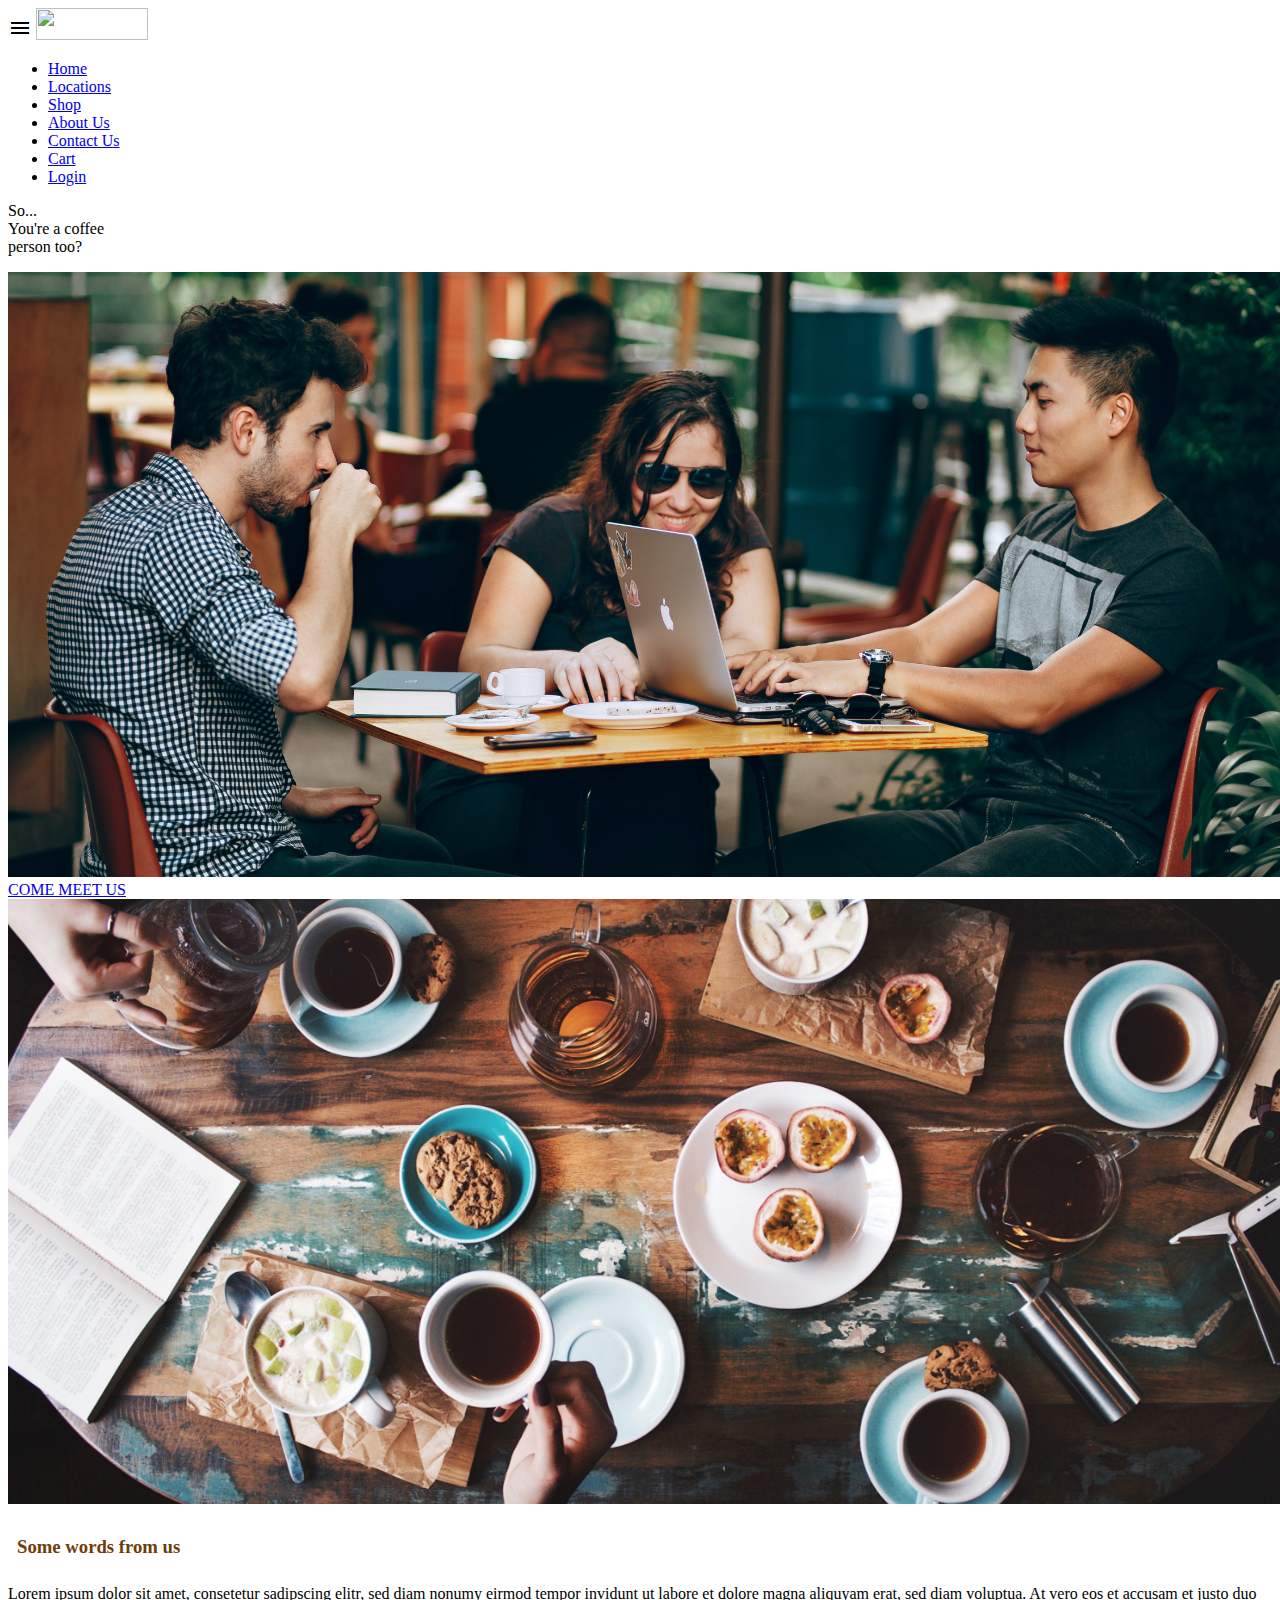
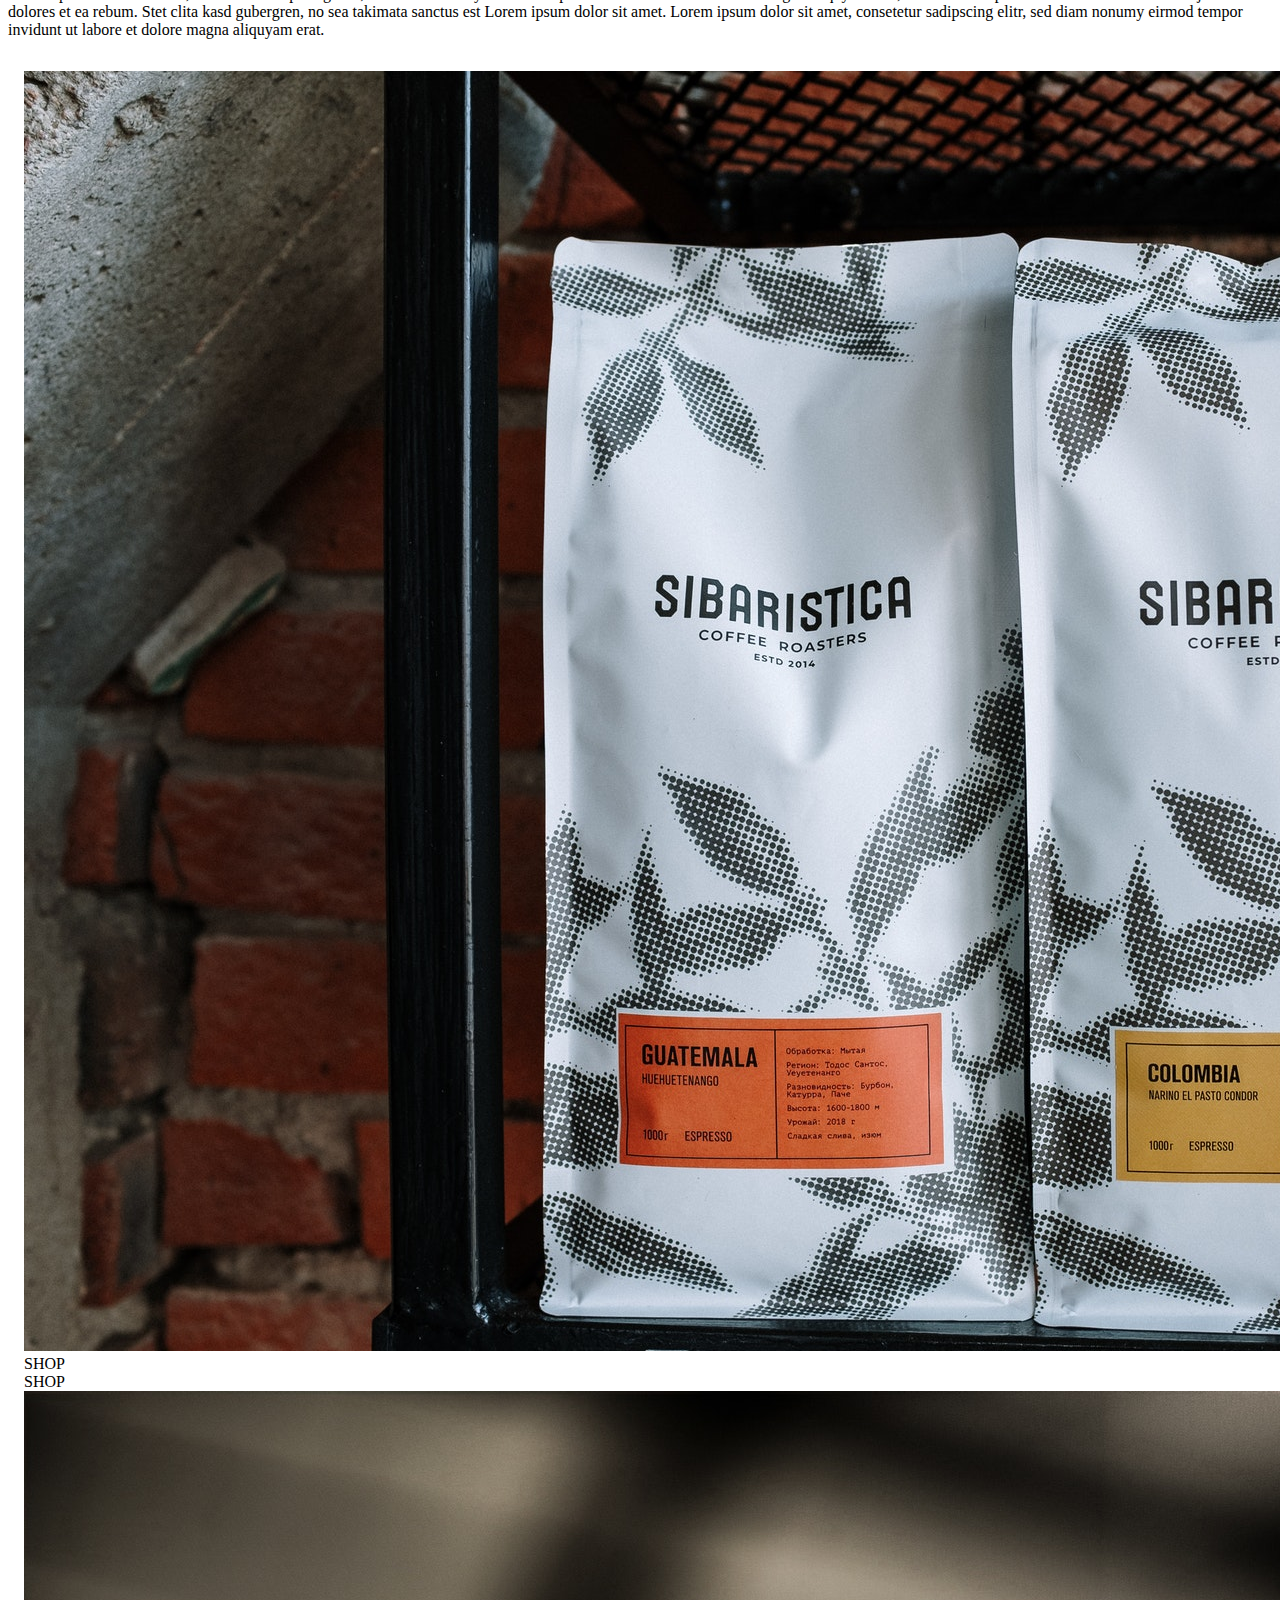
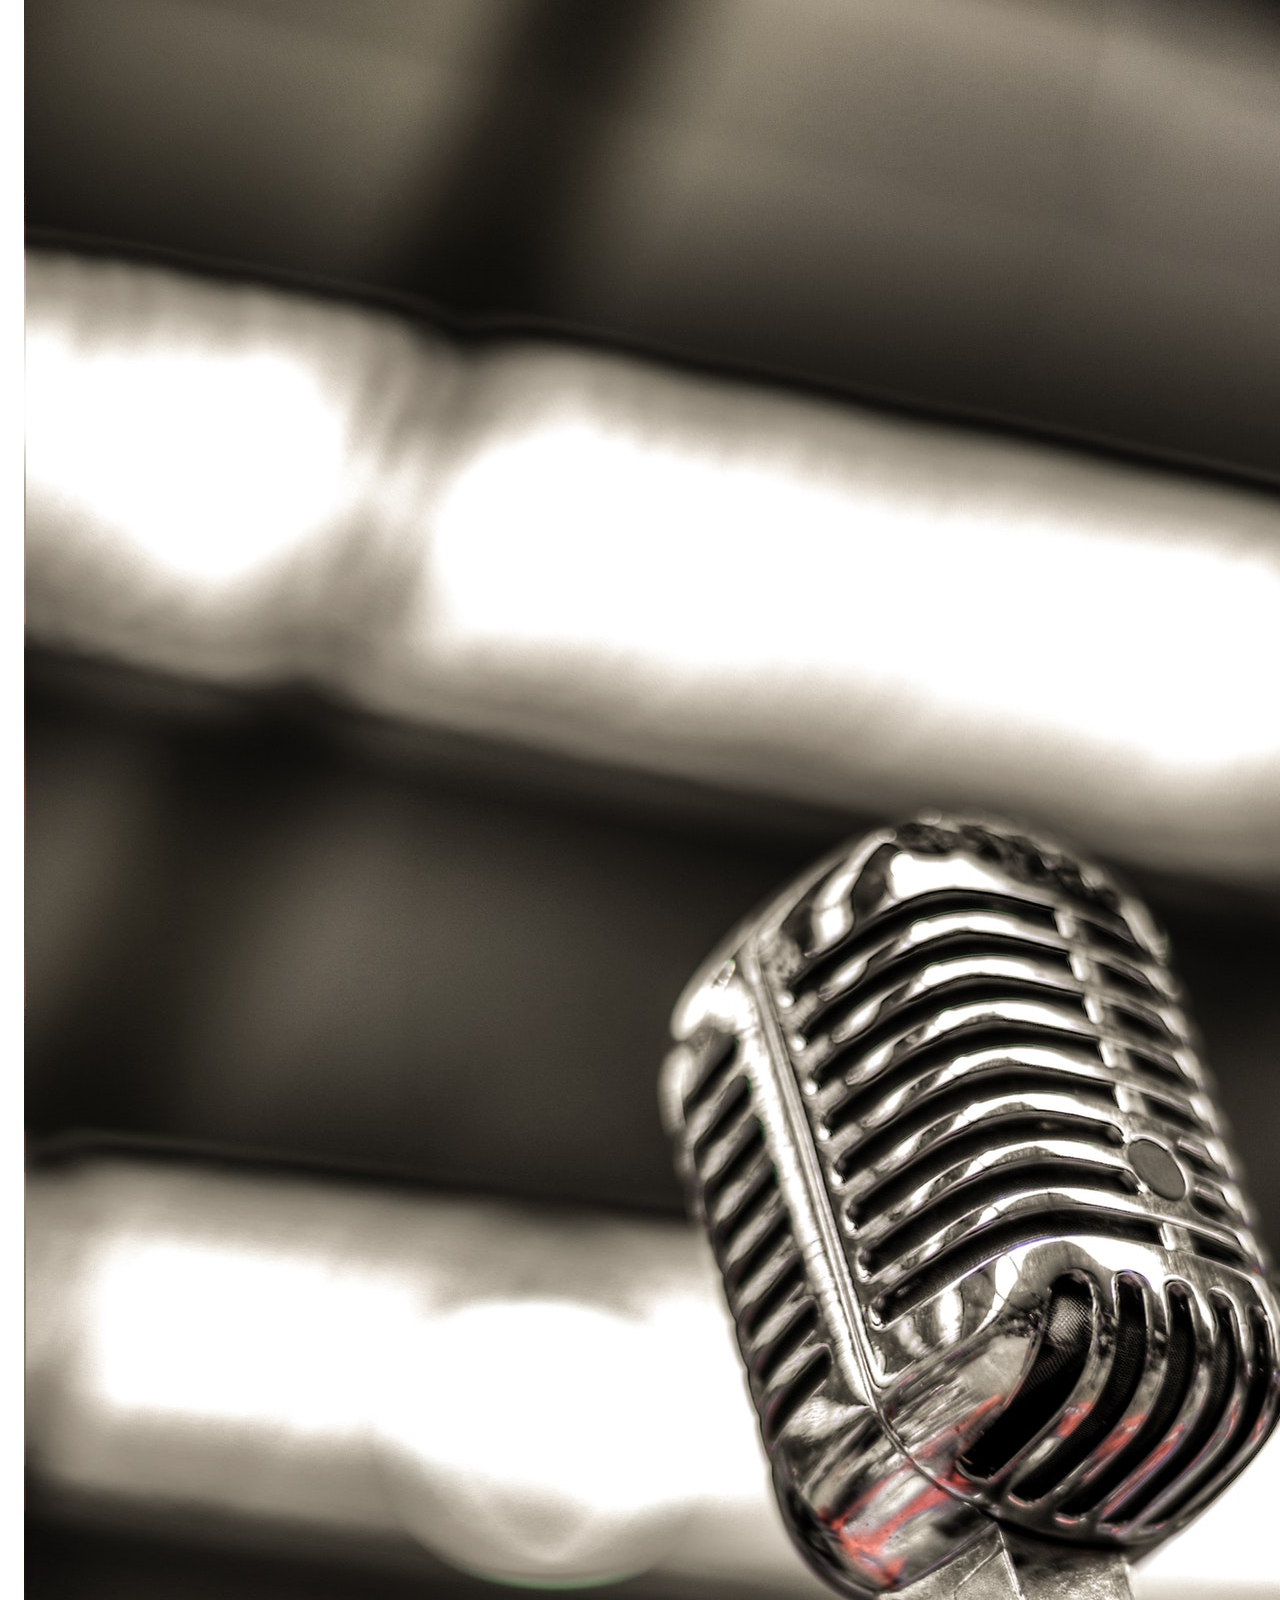
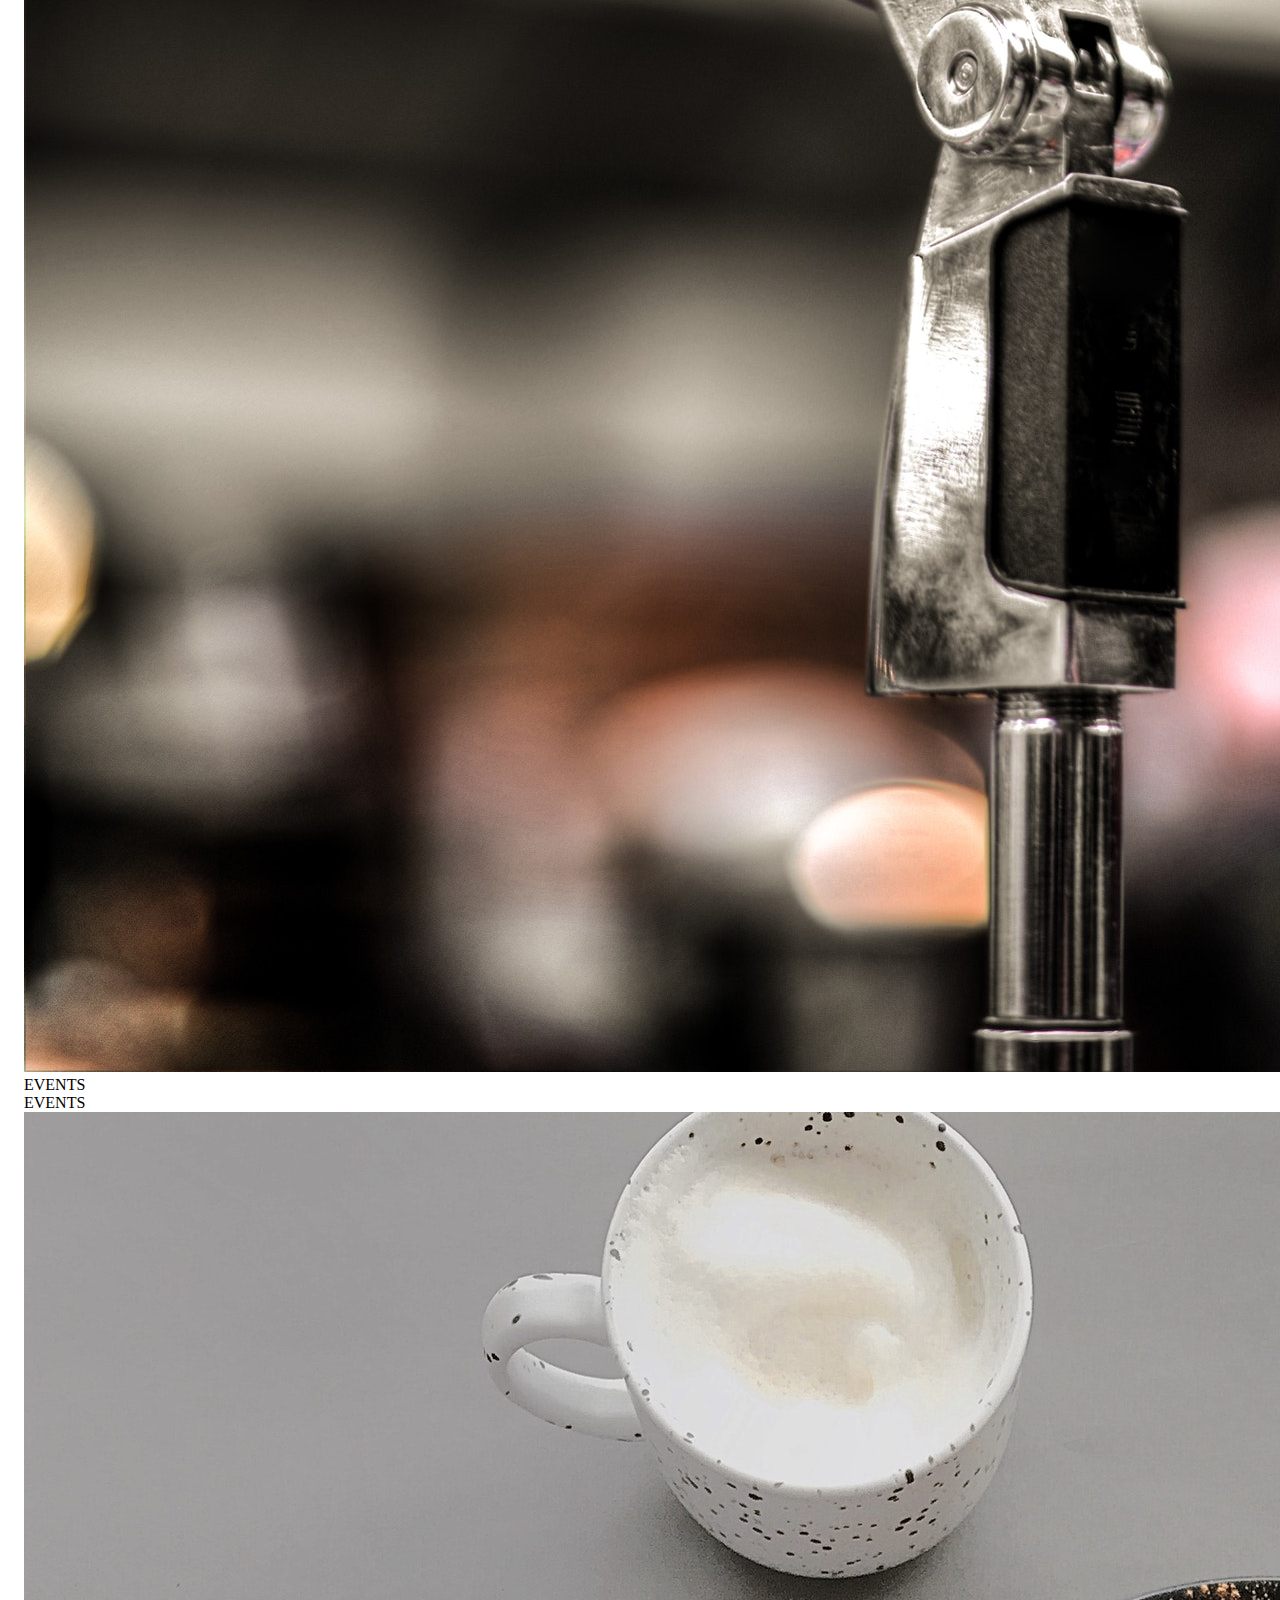
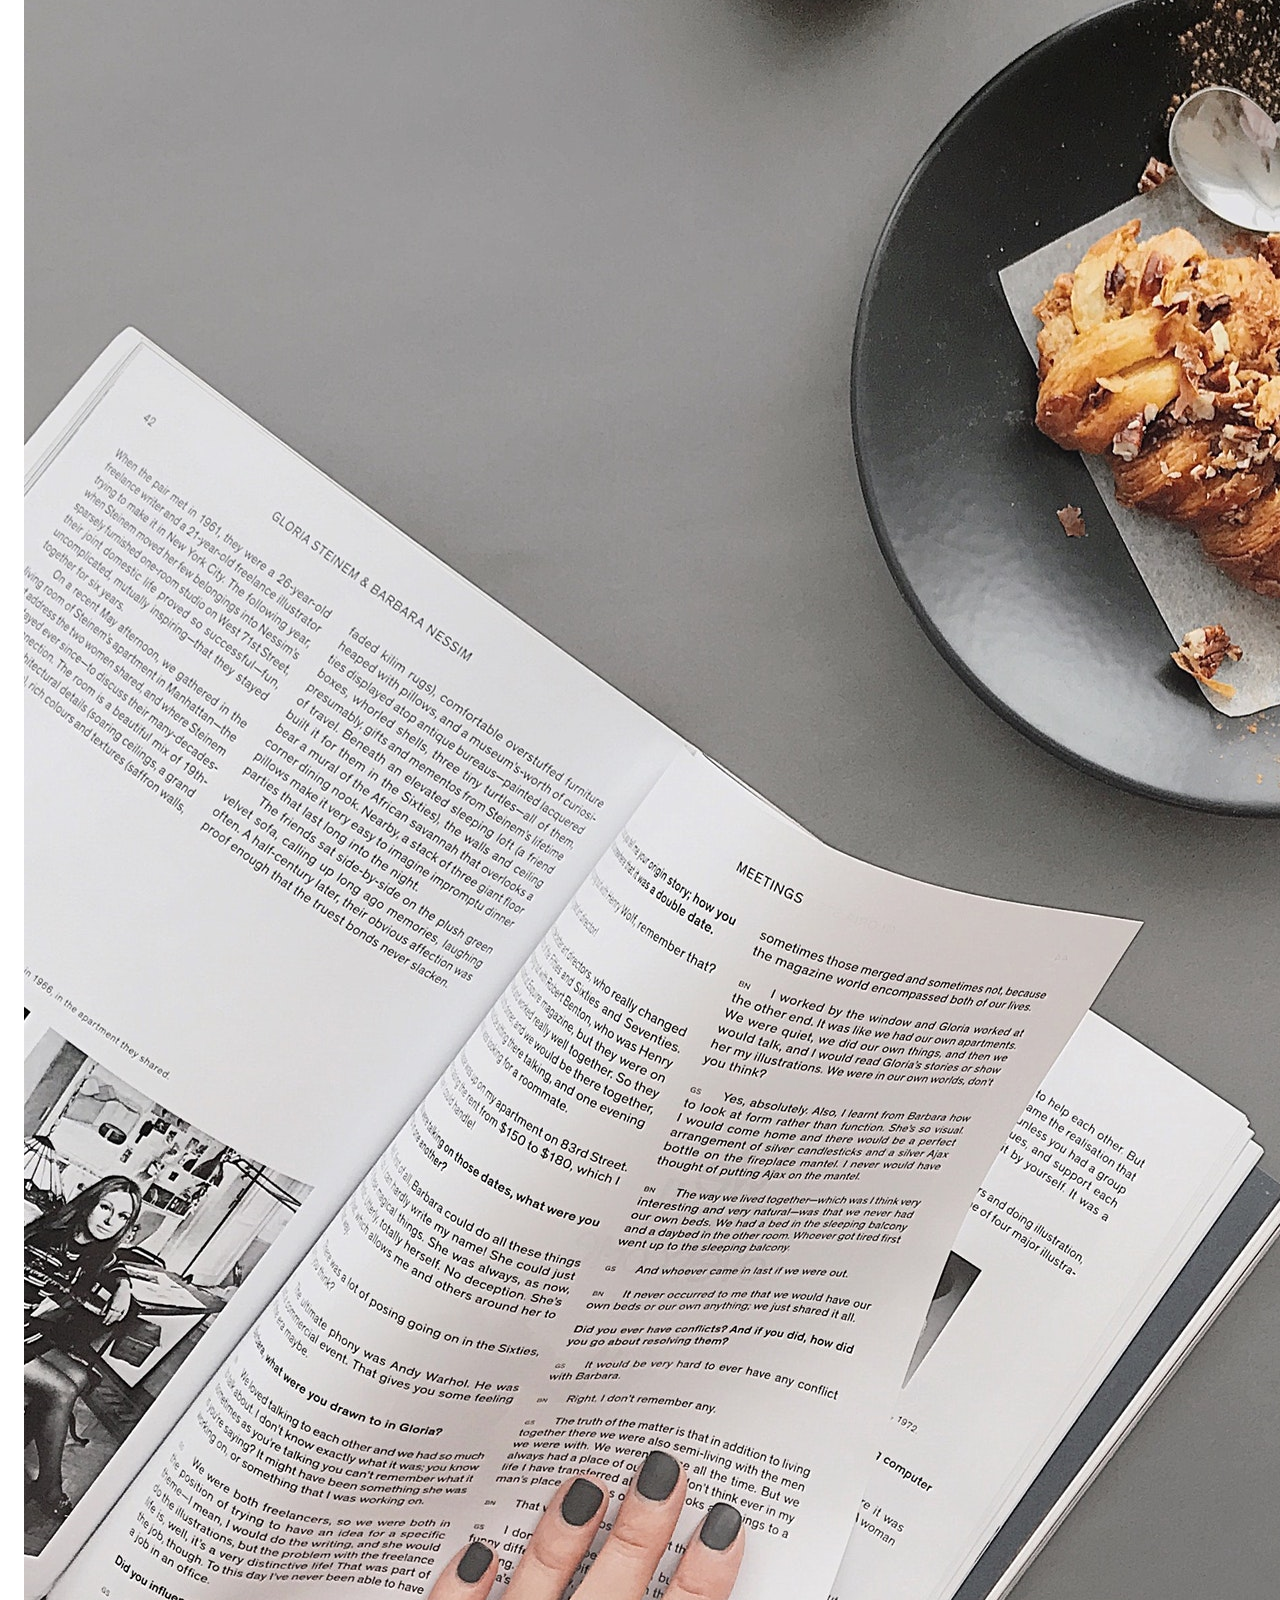
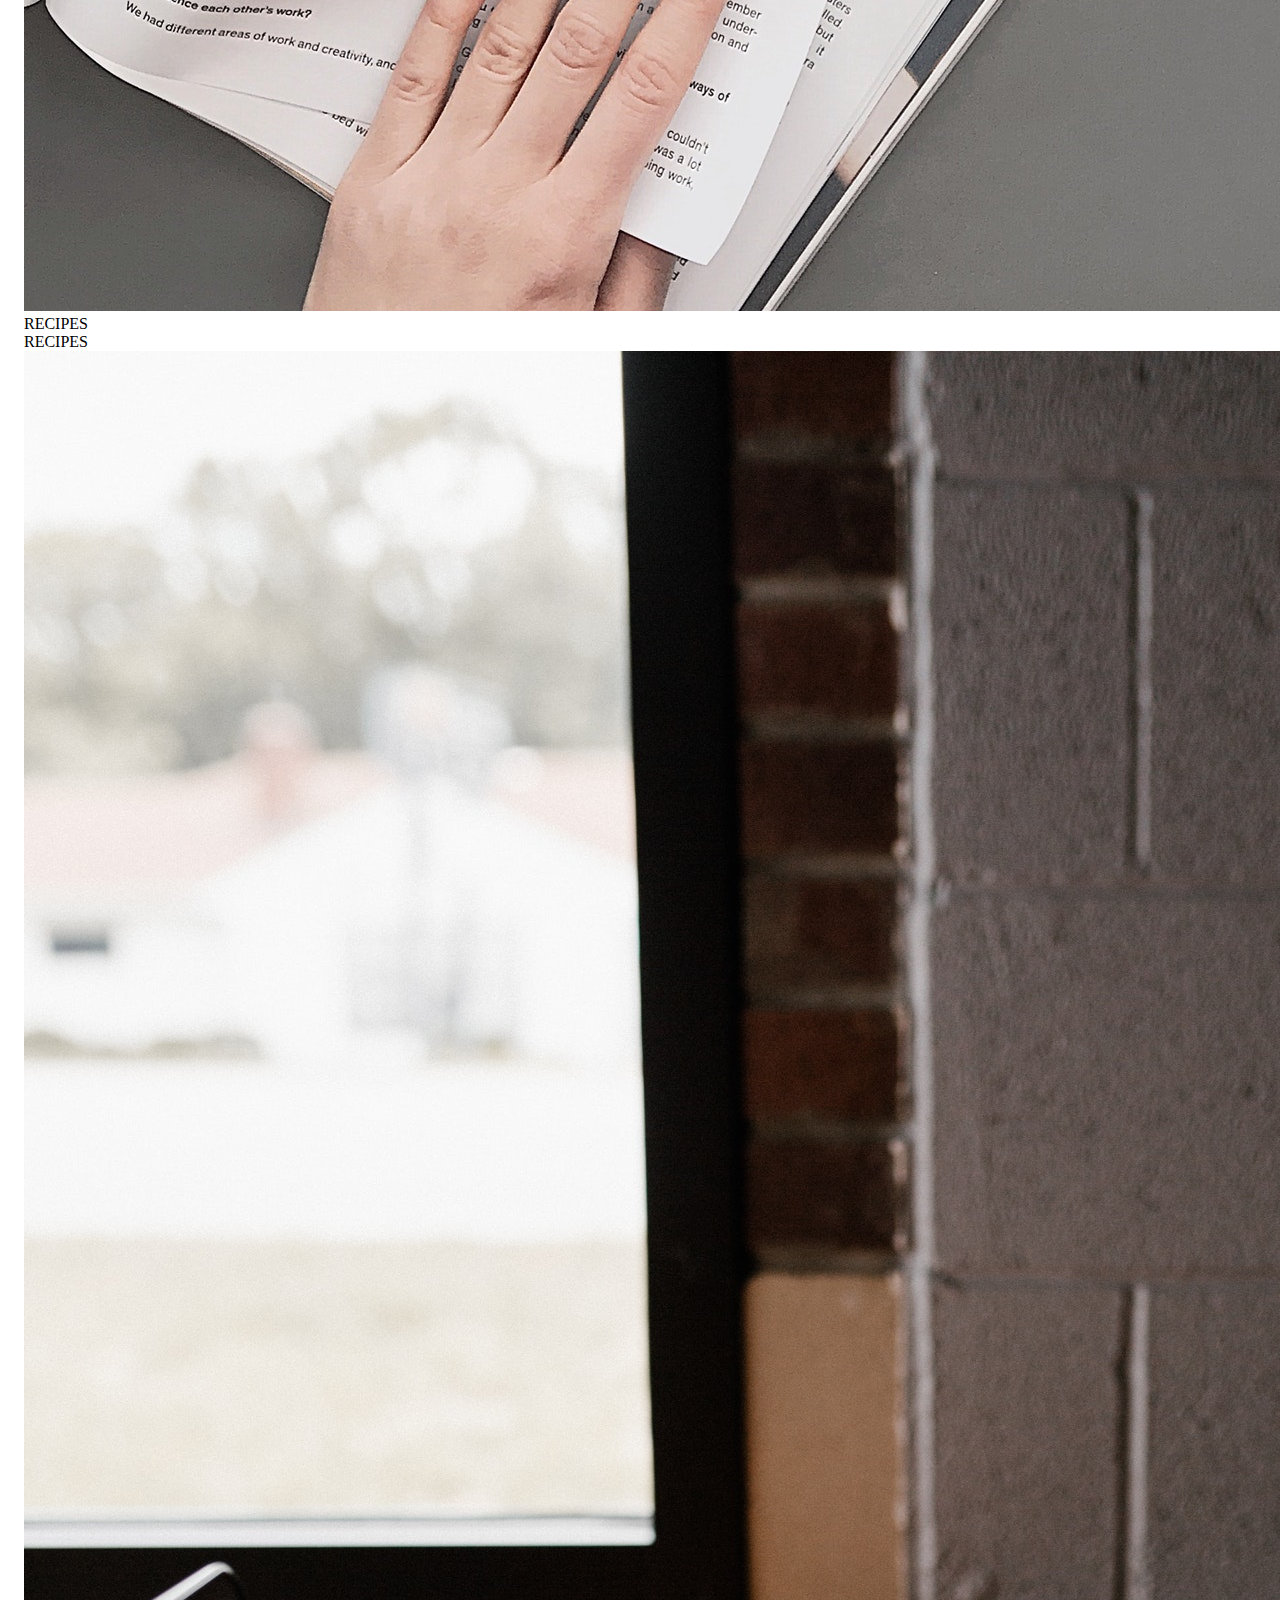
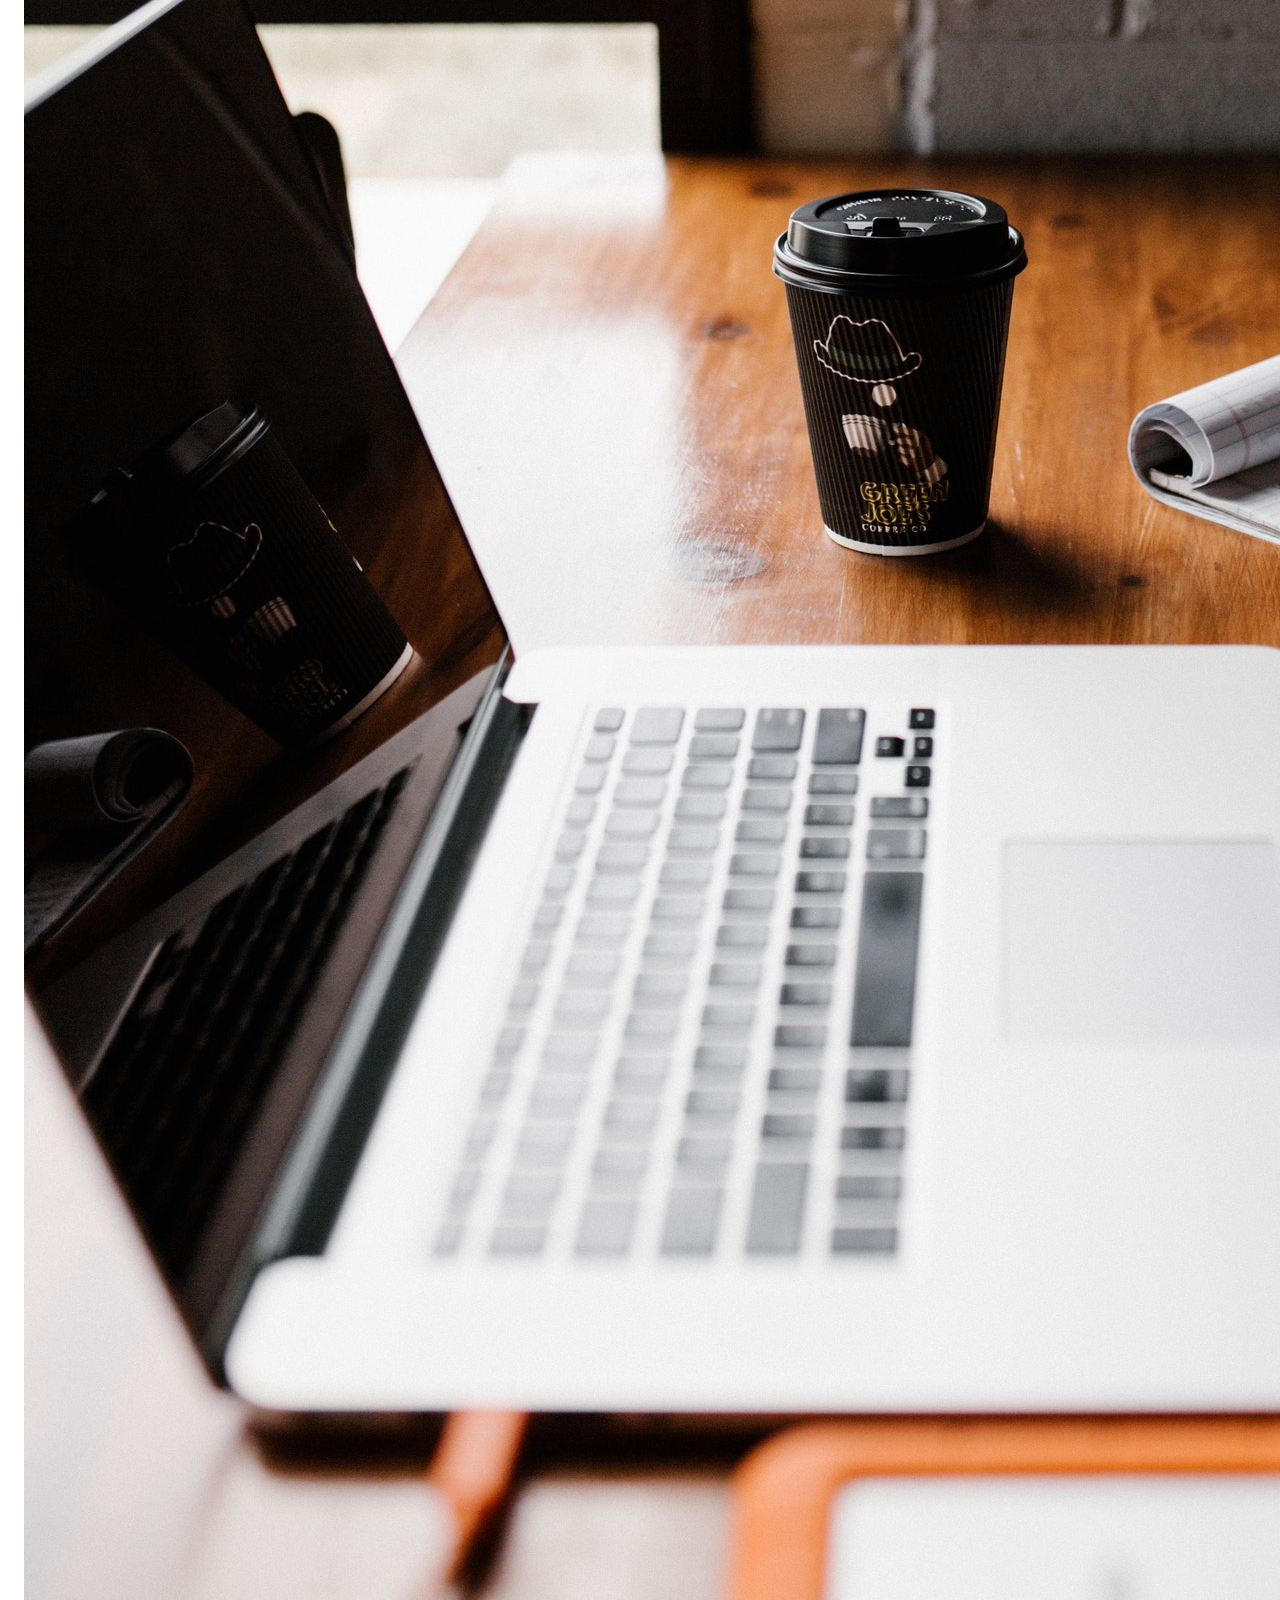
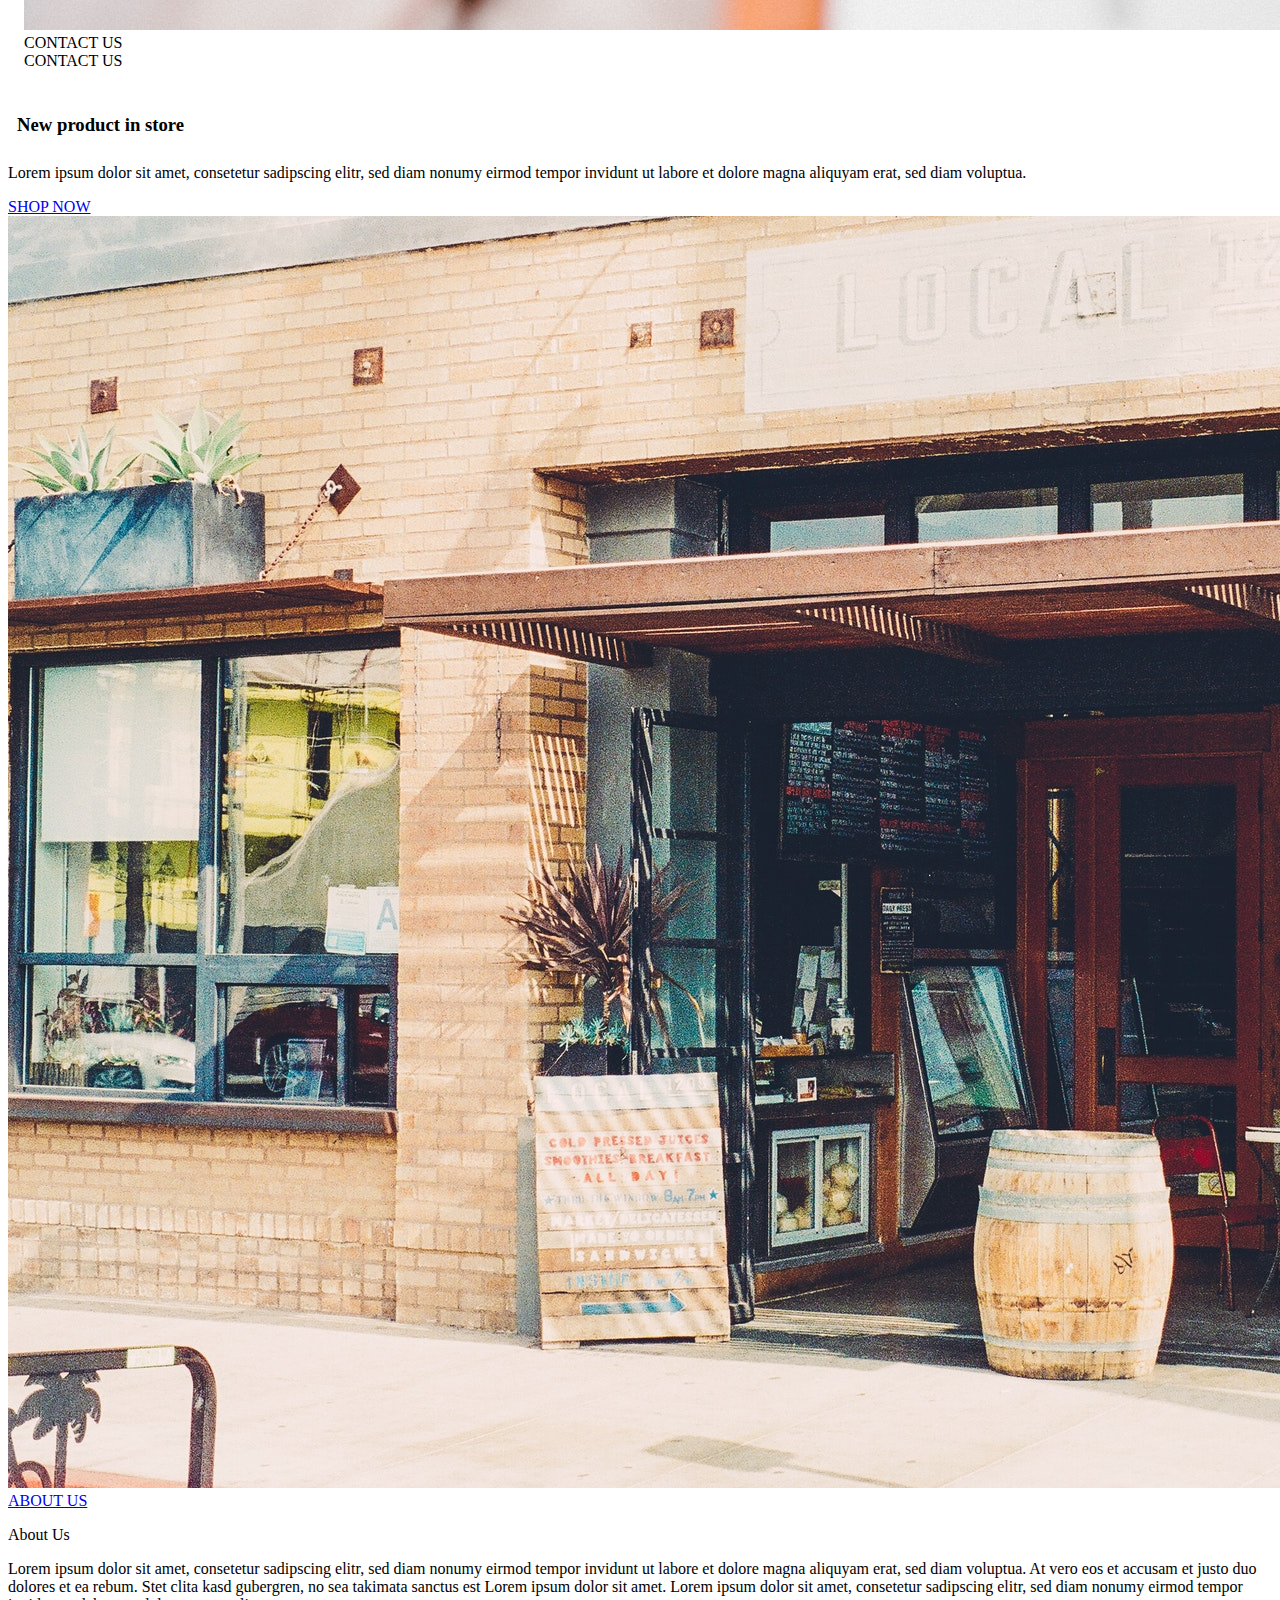
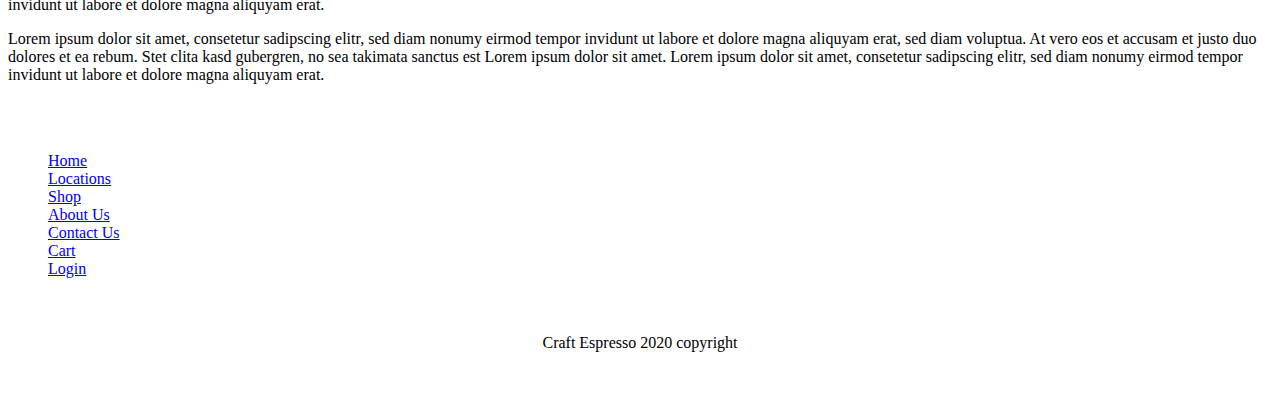
==== index.html @ 2519cf0f "Update index.html" ====
<!DOCTYPE html>
<html lang="en">

<head>
    <meta charset="UTF-8">
    <meta name="viewport" content="width=device-width, initial-scale=1.0">
    <meta http-equiv="X-UA-Compatible" content="ie=edge">
    <title>Craft Espresso</title>
    <link href="https://fonts.googleapis.com/css?family=Josefin+Sans" rel="stylesheet">
    <link rel="stylesheet" href="style.css">

</head>

<body>

    
    <!--NAvbar-->
    <nav class="navbar">
      <span class="navbar-toggle" id="js-navbar-toggle">
              <i class="material-icons">menu</Menu></i>
          </span>
        
      <a href="#" class="logo"><img src="logo3.svg" alt="" style="height: 2em; width:7em;"/>
      </a>
      <ul class="main-nav" id="js-menu">
        <li><a href="#" class="nav-links">Home</a></li>
        <li><a href="#" class="nav-links">Locations</a></li>
        <li><a href="#" class="nav-links">Shop</a></li>        
        <li><a href="#" class="nav-links">About Us</a></li>
        <li><a href="#" class="nav-links">Contact Us</a></li>
        <li><a href="#" class="nav-links">Cart</a></li>
        <li><a href="#" class="nav-links">Login</a></li>
    </ul>
    </nav>
    <!--Hero-->
    <div>
        <div class="hero-box">
            <div class="hero-overlay"><p>So...<br>You're a coffee<br>person too?</p></div>


            <img src="/pexels_helena_lopes_933964.png" alt="" class="hero-img">
            <div class="button-position">
            <a href="#" class="hero-button">COME MEET US</a>
        </div>
        </div>
    </div>
    <!--Words-->
    <div>
        <div class="words-box">
            <img src="/pexels_viktoria_alipatova_2074.png" alt="" class="hero-img">
            <div class="words-overlay">
                <div class="words">
                    <h3 style="color: #6d3e0b;padding: 1vh;"> Some words from us</h3>
                    <p style="font-weight: lighter;">Lorem ipsum dolor sit amet, consetetur sadipscing elitr, sed diam nonumy eirmod tempor invidunt ut labore et dolore magna aliquyam erat, sed diam voluptua. At vero eos et accusam et justo duo dolores et ea rebum. Stet clita kasd gubergren, no sea takimata sanctus est Lorem ipsum dolor sit amet. Lorem ipsum dolor sit amet, consetetur sadipscing elitr, sed diam nonumy eirmod tempor invidunt ut labore et dolore magna aliquyam erat.</p>
                </div>
            </div>
        </div>
    </div>
    <!--Cards-->
    <div style="padding:1em ;">
    <div class="cards">
        <div class="card-item">
              <img src="pexels-cottonbro-4829069.jpg" alt="" class="image">
              <div class="card-overlay">
                <div class="text">SHOP</div>
                <div class="overlay">
                    <div class="text">SHOP</div>
                  </div>
            </div>   
        </div>
        <div class="card-item">
            <img src="pexels-skitterphoto-675960.jpg" alt="" class="image">
            <div class="card-overlay">            
                <div class="text">EVENTS</div>
                <div class="overlay">
                <div class="text">EVENTS</div>
              </div>
            </div>  
        </div>
        <div class="card-item"> 
            <img src="pexels-daria-shevtsova-880478.jpg" alt="" class="image">
            <div class="card-overlay">
                <div class="text">RECIPES</div>            
                <div class="overlay">
                <div class="text">RECIPES</div>
              </div>
            </div>  
        </div>
        <div class="card-item">
            <img src="pexels-andrew-neel-1967535.jpg" alt="" class="image">
<div class="card-overlay">          
    <div class="text">CONTACT US</div>  
    <div class="overlay">
                <div class="text">CONTACT US</div>
              </div>
            </div>  
        </div>
    </div>
    </div>
    <!--Product--->
    <div class="product-box">
        <div class="ellipse-1"></div>
    
        <div class="product-text">
            <h3 style="padding: 1vh;">New product in store</h3>
            
            <p style="font-weight: lighter;">Lorem ipsum dolor sit amet, consetetur sadipscing elitr, sed diam nonumy eirmod tempor invidunt ut labore et dolore magna aliquyam erat, sed diam voluptua. </p>
        </div>
        <div class="button-position">
        <a href="#" class="product-button">SHOP NOW</a>
         </div>
    </div>

    <!--About Us-->
    <div class="about-box">
        <div class="about-image-box">
            <img src="/pexels-jaymantri-2755.jpg" class="about-image">        
        </div>
        <div class="button-position">
            <a href="#" class="product-button">ABOUT US</a>
        </div>    
        <div class="about-overlay">
            <p class="about-heading" >About Us</p>
            <p class="about-text"> Lorem ipsum dolor sit amet, consetetur sadipscing elitr, 
                sed diam nonumy eirmod tempor invidunt ut labore et dolore magna aliquyam erat, sed diam voluptua. At vero eos et accusam et justo duo dolores et ea rebum.
                 Stet clita kasd gubergren, no sea takimata sanctus est Lorem ipsum dolor sit amet. Lorem ipsum dolor sit amet, 
                consetetur sadipscing elitr, sed diam nonumy eirmod tempor invidunt ut labore et dolore magna aliquyam erat.</p>
                <p class="about-text">Lorem ipsum dolor sit amet, consetetur sadipscing elitr, 
                    sed diam nonumy eirmod tempor invidunt ut labore et dolore magna aliquyam erat, sed diam voluptua. At vero eos et accusam et justo duo dolores et ea rebum.
                     Stet clita kasd gubergren, no sea takimata sanctus est Lorem ipsum dolor sit amet. Lorem ipsum dolor sit amet, 
                    consetetur sadipscing elitr, sed diam nonumy eirmod tempor invidunt ut labore et dolore magna aliquyam erat.</p>
        </div>
            
    </div>
    
    <!--footer-->
    <div class="footer-box">
        <div class="button-position">
            <img src="/pinterest.svg" alt="" class="icon">
            <img src="instagram.svg" alt="" class="icon">
            <img src="facebook.svg" alt="" class="icon">
            
        </div>
        <div class="button-position">
            <img src="logo2.svg" alt="" style="height: 10vh;">
        </div>
        <ul style="list-style-type: none;">
            
            <li><a href="#" class="foot-links">Home</a></li>
            <li><a href="#" class="foot-links">Locations</a></li>
            <li><a href="#" class="foot-links">Shop</a></li>        
            <li><a href="#" class="foot-links">About Us</a></li>
            <li><a href="#" class="foot-links">Contact Us</a></li>
            <li><a href="#" class="foot-links">Cart</a></li>
            <li><a href="#" class="foot-links">Login</a></li></li>
        </ul>
        <p style="padding: 2.5em; display: flex; justify-content: center;">
            Craft Espresso 2020 copyright
        </p>
    </div>

    <link rel="stylesheet" href="https://fonts.googleapis.com/icon?family=Material+Icons">
    <script src="main.js"></script>
  </body>

</html>
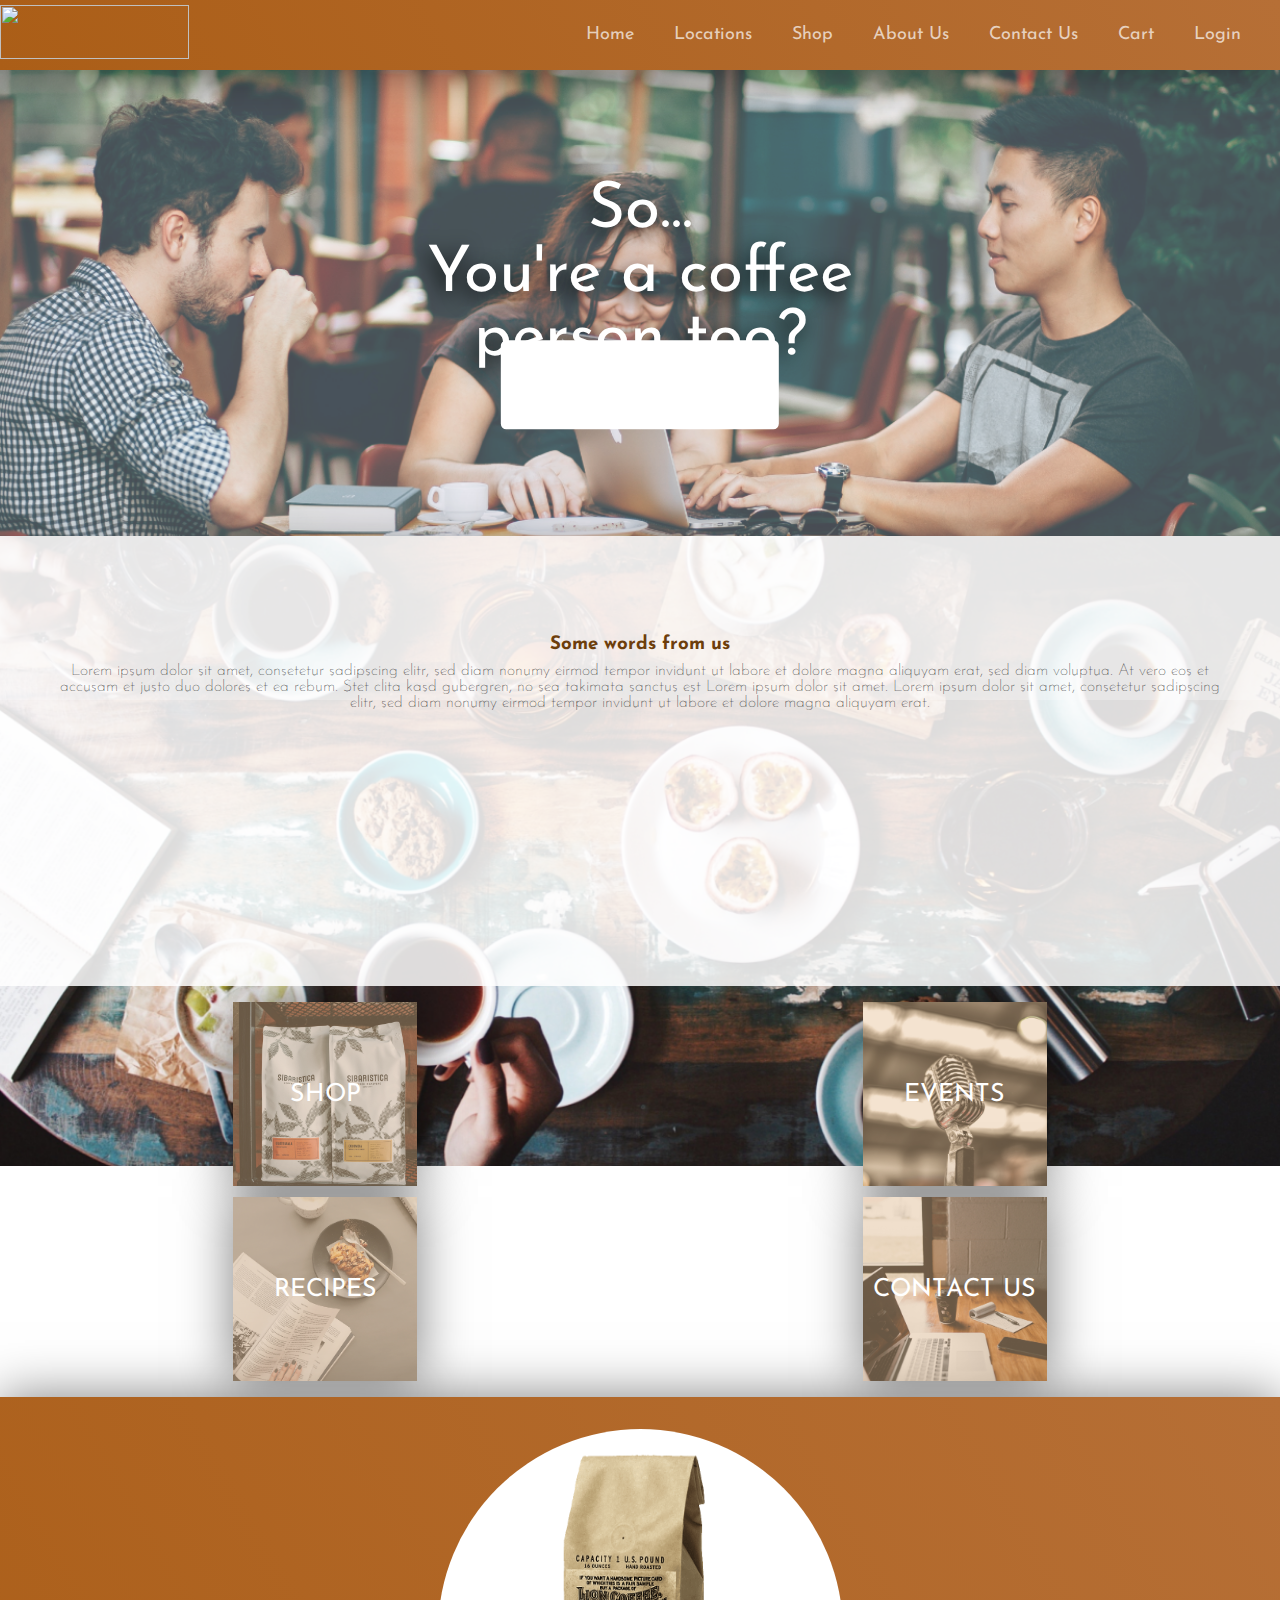
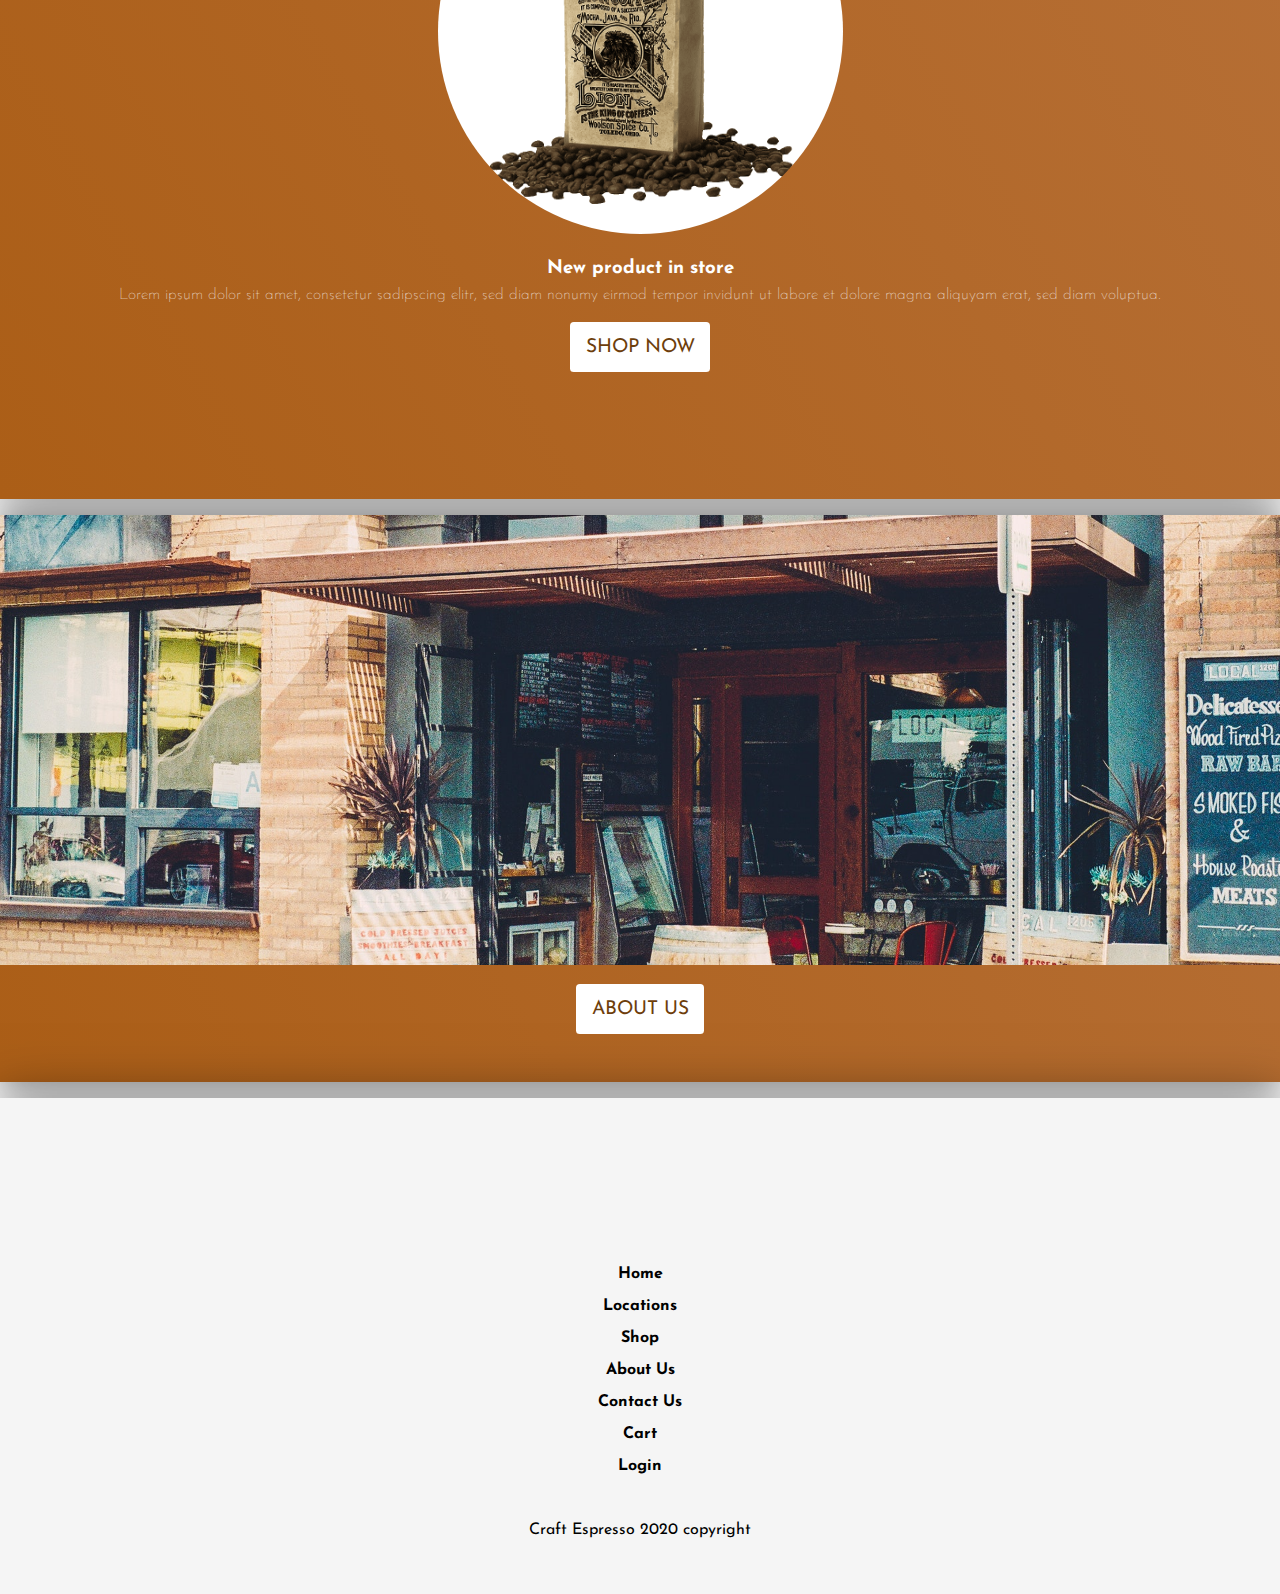
==== commit 3b61487e: "Update index.html" ====
--- a/index.html
+++ b/index.html
@@ -7,7 +7,7 @@
     <meta http-equiv="X-UA-Compatible" content="ie=edge">
     <title>Craft Espresso</title>
     <link href="https://fonts.googleapis.com/css?family=Josefin+Sans" rel="stylesheet">
-    <link rel="stylesheet" href="style.css">
+    <link rel="stylesheet" href="cestyle.css">
 
 </head>
 
--- a/cestyle.css
+++ b/cestyle.css
@@ -0,0 +1,623 @@
+* {
+  box-sizing: border-box;
+  padding: 0;
+  margin: 0;
+}
+
+body {
+  font-family: "Josefin Sans", sans-serif;
+}
+
+.navbar {
+  width: 100vw;
+  max-width: 100%;
+font-size: 18px;
+  background-image: linear-gradient(60deg, #ab5e17 0%, #b66f36 100%);
+  position: relative;
+  z-index: 4;
+  box-shadow: 0px 0px 50px rgba(0, 0, 0, 0.5);
+}
+
+.main-nav {
+  list-style-type: none;
+  display: none;
+  padding: 0.5em;
+}
+
+.nav-links,
+.logo {
+  text-decoration: none;
+  color: rgba(255, 255, 255, 0.7);
+}
+
+.main-nav li {
+  text-align: center;
+  margin: 2em auto;
+}
+
+.logo {
+  display: inline-block;
+  font-size: 1.5em;
+  margin-top: 0.2em;
+  z-index: 2;
+}
+
+
+.navbar-toggle {
+  position: absolute;
+  top: 0.8em;
+  right: 0;
+  margin-right: 3vw;
+  cursor: pointer;
+  color: rgba(255, 255, 255, 0.8);
+  font-size: 24px;
+}
+
+.active {
+  display: block;
+}
+
+.hero-img{
+  width: 100vw;
+  max-width: 100%;
+    height: 55vh;
+    object-fit: cover;
+    position: absolute;
+}
+
+.hero-overlay{
+  width: 100vw;
+  max-width: 100%;
+    height: 50vh;
+    background-color:hsla(0, 0%, 100%, 0.302);
+    position: absolute;
+    z-index: 1;
+}
+
+  .nav-links:hover {
+    color: rgba(255, 255, 255, 1);
+  }
+  
+  .cards{
+    left: 0;
+    right: 0;
+    width: 100vw;
+  max-width: 100%;
+     display: grid;
+  
+     margin-top: 1em;
+    grid-template-columns: 1vw 1vw ; 
+}
+.image{
+
+    width: 48vw;
+    height: 48vw;
+    position: relative;
+    object-fit: cover;
+}
+.card-overlay{
+  top: 0;
+  left: 0;
+  right:0;
+  width: 48vw;
+  height: 48vw;
+  position: absolute;
+  z-index: 2;
+
+  background-color: hsla(31, 63%, 75%, 0.45);
+}
+
+.text {
+  white-space: nowrap; 
+  color: white;
+  font-size: 25px;
+  position: absolute;
+  overflow: hidden;
+  top: 50%;
+  left: 50%;
+  transform: translate(-50%, -50%);
+  -ms-transform: translate(-50%, -50%);
+}
+
+.card-item{
+  width: 48vw;
+  height: 48vw;
+   position: relative;
+}
+
+
+
+
+
+
+
+
+@media only screen and (min-width:400px){
+  .hero-box{
+    width: 100vw;
+  max-width: 100%;
+    height: 50vh;
+    position: relative;
+    box-shadow: 0px 0px 50px rgba(0, 0, 0, 0.5);
+  }
+  .words-box{
+    margin-top:1em;
+    width: 100vw;
+  max-width: 100%;
+    height: 50vh;
+    position: relative;
+    box-shadow: 0px 5px 50px rgba(0, 0, 0, 0.5);
+  }
+
+  .words-overlay{
+    background: hsla(0, 0%, 100%, 0.85);
+    width: 100vw;
+  max-width: 100%;
+    height: 50vh;
+    position:absolute;
+    z-index: 1;
+  }
+
+  .words{
+    margin: 3em;
+    text-align: center;
+    margin-top: 10vh;
+  }
+
+  .hero-img{
+    width: 100%;
+    height: 50vh;
+    object-fit: cover;
+}
+
+.hero-overlay p{
+  top: 5vh;
+  width: 90%;
+ 
+font-size: 3em;
+position: absolute;
+text-align: center;
+margin: 0.5em;
+color: white;
+text-shadow: -5px 6px 20px rgba(0, 0, 0, 0.90);
+
+}
+.button-position{
+    display: flex;
+    justify-content: center;
+}
+
+.hero-button{
+position: absolute;
+z-index: 2;
+text-decoration: none;
+padding: 0.8em;
+font-size: 1.2em;
+
+background-color: white; 
+color:#6d3e0b ;
+
+border-radius: 0.2em;
+top:35vh;
+}
+
+.hero-button:hover{
+color: white;
+background-color: hsla(0, 0%, 94%, 0.5);
+}
+
+.logo:hover,
+.nav-links:hover {
+    color: rgba(255, 255, 255, 1);
+}
+
+
+.cards{
+  width: 100vw;
+  max-width: 100%;
+     display: grid;
+     position:relative;
+     
+    margin: auto;
+     grid-gap:0.7em;
+    grid-template-columns: auto auto ; 
+}
+.image{
+    
+    width: 184px;
+    height: 184px;
+  
+    object-fit: cover;
+    box-shadow: 0px 0px 50px rgba(0, 0, 0, 0.5);
+}
+.card-overlay{
+  top: 0;
+  left: 0;
+  right:0;
+  width: 184px;
+  height: 184px;
+  position: absolute;
+  z-index: 2;
+
+  background-color: hsla(31, 63%, 75%, 0.45);
+}
+
+.text {
+  white-space: nowrap; 
+  color: white;
+  font-size: 25px;
+  position: absolute;
+  overflow: hidden;
+  top: 50%;
+  left: 50%;
+  transform: translate(-50%, -50%);
+  -ms-transform: translate(-50%, -50%);
+}
+
+.card-item{
+  width: 184px;
+  height: 184px;
+   margin:auto;
+  margin-left: auto;
+  margin-right: auto;
+    position: flex;
+   justify-content: center;
+   align-items: center;
+}
+
+.overlay {
+  position: absolute;
+  bottom: 100%;
+  left: 0;
+  right: 0;
+  background-color: #b66523;
+  overflow: hidden;
+  width: 100%;
+  height: 0;
+  transition: .5s ease;
+  
+}
+
+.card-item:hover .overlay {
+  bottom: 0;
+  height: 100%;
+}
+  
+.product-box{
+  width: 100vw;
+  max-width: 100%;
+  height: 78vh;
+  padding:1em;
+  position: relative;
+  background-image: linear-gradient(60deg, #ab5e17 0%, #b66f36 100%);  
+  box-shadow: 0px 0px 50px rgba(0, 0, 0, 0.5);
+}
+.ellipse-1{
+  height: 45vh;
+  width: 45vh;
+  border-radius: 50%; 
+  left:0;
+  right: 0;
+  margin: auto;
+  margin-top: 1em;
+  background-color: white;
+  position: relative;
+  background-image: url(/coffee_bag.png);
+  background-position: center;
+  background-size: 40vh 40vh;
+  background-repeat: no-repeat;
+}
+  .product-image{
+  width: 50%;
+   object-fit: cover;
+}
+
+.product-text{
+  margin-top:1em;
+  color:white;
+  text-align:center;
+}
+
+.product-button{
+  margin-top: 1em;
+  background-color: white; 
+  color:#6d3e0b ;
+z-index: 2;
+text-decoration: none;
+padding: 0.8em;
+font-size: 1.2em;
+border-radius: 0.2em;
+top: 10vw; 
+}
+
+.product-button:hover{
+  color: white;
+  background-color: hsla(0, 0%, 94%, 0.5);
+  }
+
+.about-box{
+  width: 100vw;
+  max-width: 100%;
+  height: 63vh;  
+  margin-top: 1em; 
+  background-image: linear-gradient(60deg, #ab5e17 0%, #b66f36 100%);  
+  box-shadow: 0px 0px 30px rgba(0, 0, 0, 0.5);
+}
+.about-image-box{
+  width: 100%;
+  height: 50vh;
+  position: relative; 
+  
+}
+
+.about-image{
+  object-fit: cover;
+  width: 100%;  
+  height: 50vh;
+}
+
+.about-overlay{
+  display: none;
+}
+.about-text{
+  display: none;
+}
+.about-heading{
+  display: none;
+}
+.about-button-position{
+  margin-left:35vw;
+  margin-top: 8vw;  
+}
+
+.footer-box{
+  width: 100vw;
+  max-width:100%;
+  height: auto;
+  margin-top: 1em;
+  padding: 1em;
+  background-color: whitesmoke;
+  box-shadow: 0px 0px 50px rgba(0, 0, 0, 0.5);
+}
+.icon{
+  width: 5vh;
+  height: auto;
+  margin: 3vh;
+}
+.foot-links{
+  
+  display: flex;
+  justify-content: center;
+  color: black;
+  padding: 0.5em;
+  font-weight: bold;
+  text-decoration: none;
+  object-fit: cover;
+  
+}
+
+}
+
+
+@media only screen and (min-width:600px){
+  .hero-img{
+    width: 100vw;
+    height: 55vh;
+    object-fit: cover;
+}
+.hero-overlay p{
+font-size: 4em;
+text-align: center;
+margin: 0.5em;
+color: white;
+}
+
+.hero-button{
+position: absolute;
+z-index: 2;
+text-decoration: none;
+padding: 0.8em;
+font-size: 1.7em;
+color: white;
+border: 0.15em solid white;
+border-radius: 0.2em;
+top: 52%;
+left: 50%;
+transform: translate(-50%, -50%);
+-ms-transform: translate(-50%, -50%);
+}
+
+.hero-button:hover{
+color: rgb(199, 107, 53);
+background-color: hsla(0, 0%, 94%, 0.5);
+}
+.logo:hover,
+  .nav-links:hover {
+    color: rgba(255, 255, 255, 1);
+  }
+  
+
+}
+
+
+
+
+
+@media screen and (min-width: 950px) {
+  .navbar {
+    display: flex;
+    justify-content: space-between;
+    padding-bottom: 0;
+    height: 70px;
+    align-items: center;
+  }
+
+  .main-nav {
+    display: flex;
+    margin-right: 30px;
+    flex-direction: row;
+  }
+
+  .main-nav li {
+    margin: 0;
+  }
+
+  .nav-links {
+    margin-left: 40px;
+  }
+
+  .logo {
+    margin-top: 0;
+  }
+
+  .navbar-toggle {
+    display: none;
+  }
+
+  .logo:hover,
+  .nav-links:hover {
+    color: rgba(255, 255, 255, 1);
+  }
+  
+    .hero-img{
+        width: 100vw;
+        height: 55vh;
+        object-fit: cover;
+}
+.hero-overlay p{
+  font-size: 4em;
+text-align: center;
+margin: 0.5em;
+color: white;
+}
+
+.hero-button{
+  position: absolute;
+  z-index: 2;
+  text-decoration: none;
+  padding: 0.8em;
+  font-size: 1.7em;
+  color: white;
+  border: 0.15em solid white;
+  border-radius: 0.2em;
+ top: 52%;
+ left: 50%;
+ transform: translate(-50%, -50%);
+ -ms-transform: translate(-50%, -50%);
+}
+
+.hero-button:hover{
+ color: rgb(199, 107, 53);
+ background-color: hsla(0, 0%, 94%, 0.5);
+}
+
+
+
+  
+}
+
+
+
+
+/* Ipad pro */
+
+
+@media only screen and (min-width:1100px){
+    .hero-img{
+        width: 100vw;
+        height: 55vh;
+        object-fit: cover;
+      }
+.hero-overlay p{
+  font-size: 3em;
+text-align: center;
+margin: 1em;
+color: white;
+}
+
+.hero-button{
+  position: absolute;
+  z-index: 2;
+  text-decoration: none;
+  padding: 0.8em;
+  font-size: 1.7em;
+  color: white;
+  border: 0.15em solid white;
+  border-radius: 0.2em;
+ top: 52%;
+ left: 50%;
+ transform: translate(-50%, -50%);
+ -ms-transform: translate(-50%, -50%);
+}
+
+.hero-button:hover{
+ color: rgb(199, 107, 53);
+ background-color: hsla(0, 0%, 94%, 0.5);
+}
+.logo:hover,
+  .nav-links:hover {
+    color: rgba(255, 255, 255, 1);
+  }
+  
+
+
+
+}
+
+
+
+
+
+
+
+
+
+/* 1280p  */
+
+@media (min-width:1280px){
+  .hero-img{
+    width: 100vw;
+    height: 70vh;
+    object-fit: cover;
+}
+  .hero-overlay{
+  width: 100vw;
+  height: 70vh;
+  background-color:hsla(0, 0%, 94%, 0.3);
+  position: absolute;
+  z-index: 1;
+  
+}
+  .hero-overlay p{
+    font-size: 4em;
+  text-align: center;
+  margin: 1em;
+  color: white;
+  }
+  
+  .hero-button{
+     position: absolute;
+     z-index: 2;
+     text-decoration: none;
+     padding: 1em;
+     font-size: 1.7em;
+     color: white;
+     border: 0.15em solid white;
+     border-radius: 0.2em;
+    top: 70%;
+    left: 50%;
+    transform: translate(-50%, -50%);
+    -ms-transform: translate(-50%, -50%);
+  }
+
+  .hero-button:hover{
+    color: rgb(199, 107, 53);
+    background-color: hsla(0, 0%, 94%, 0.5);
+  }
+  .logo:hover,
+  .nav-links:hover {
+    color: rgba(255, 255, 255, 1);
+  }
+  
+
+}
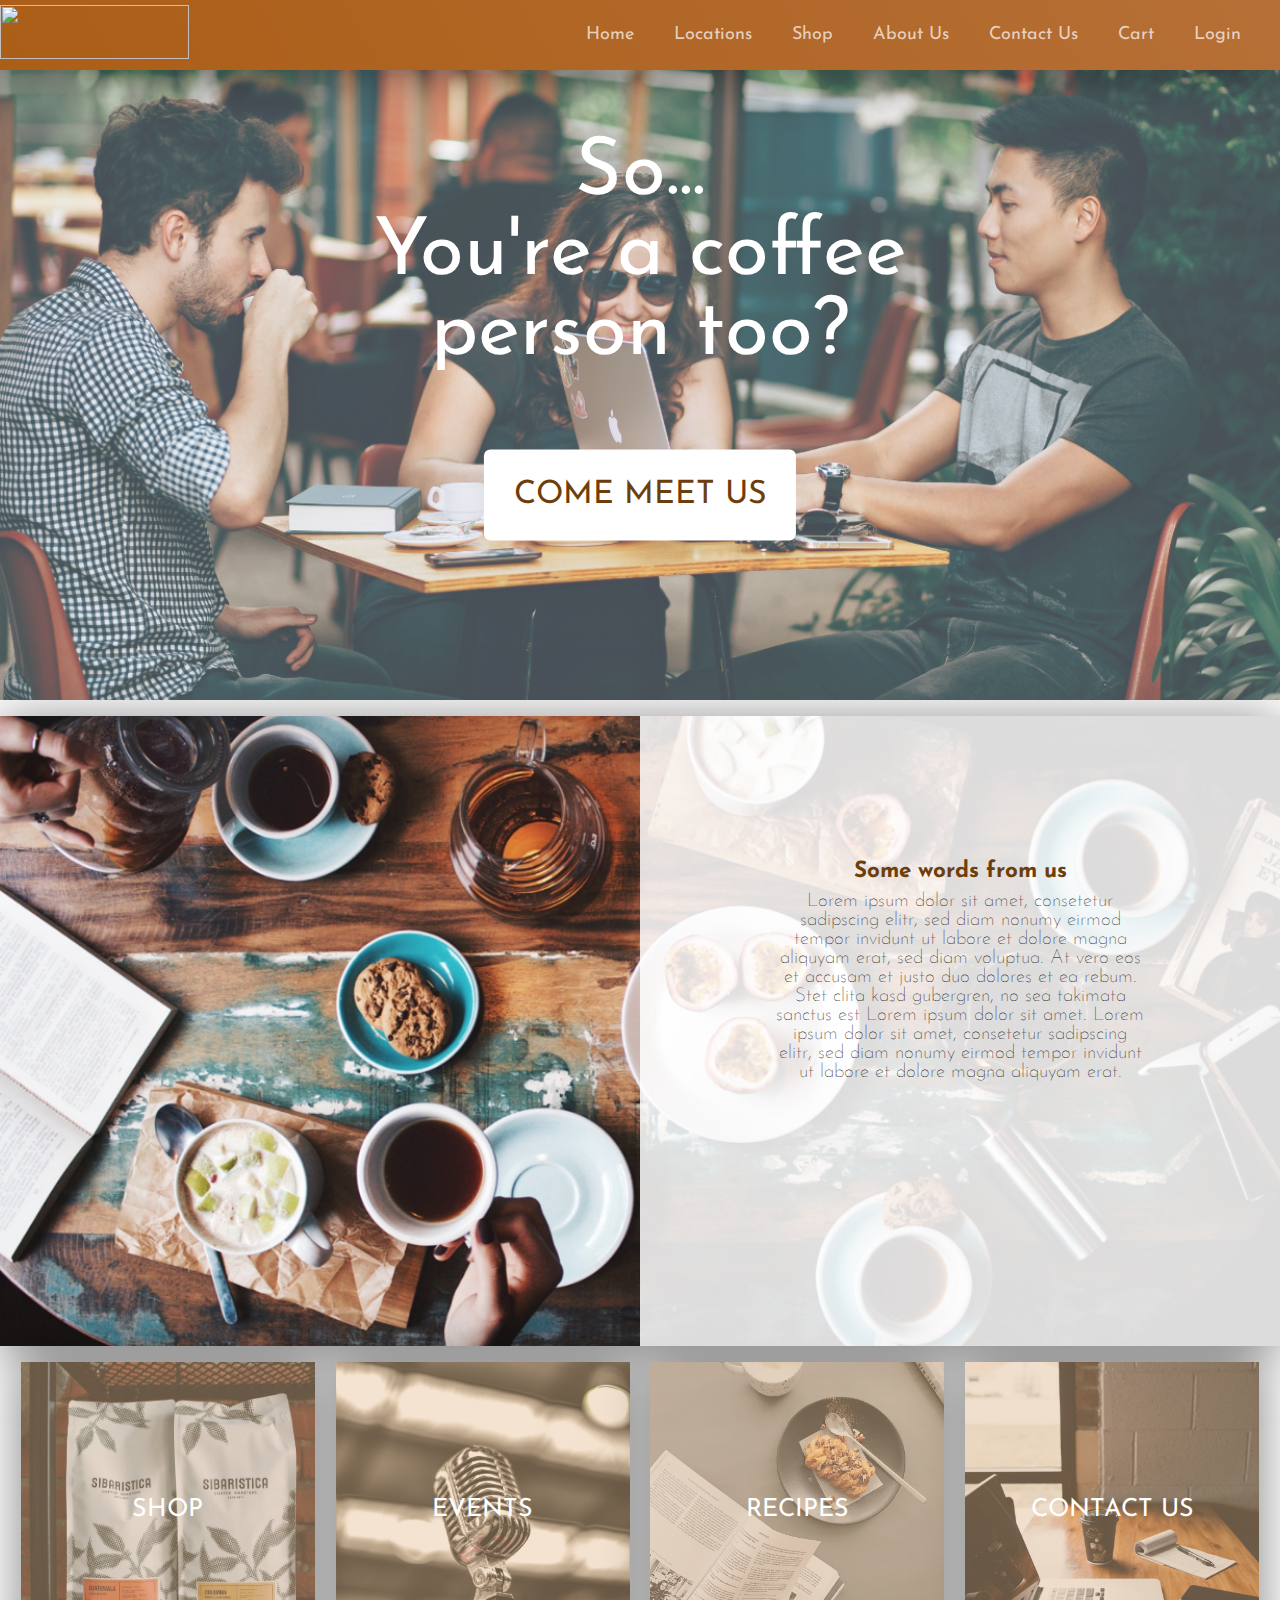
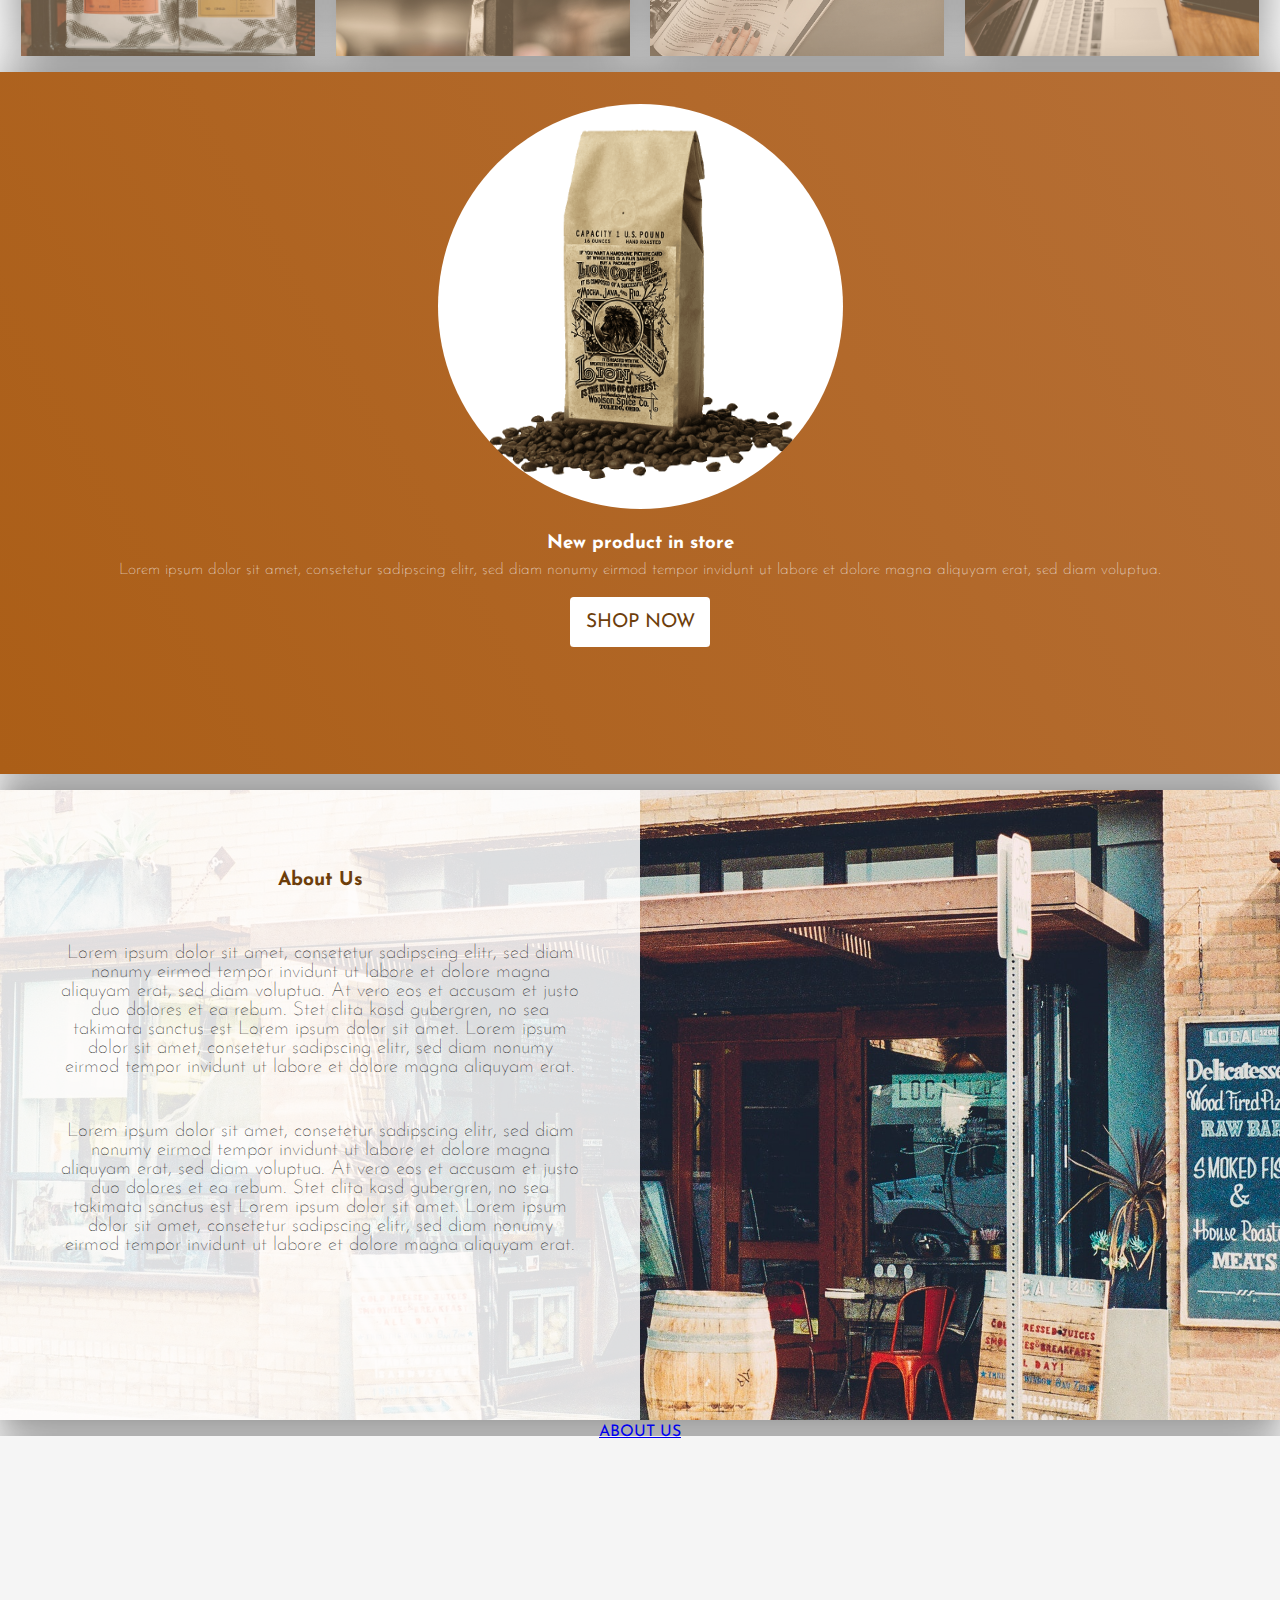
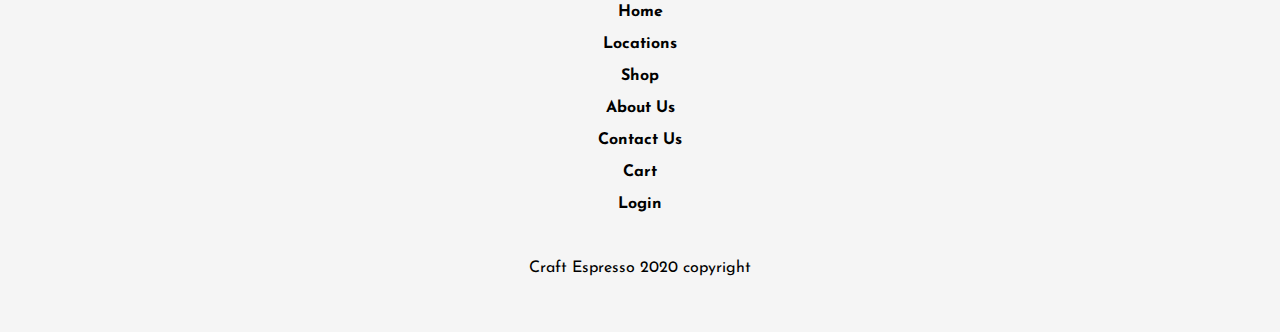
==== commit 0ceb0f2c: "Update index.html" ====
--- a/index.html
+++ b/index.html
@@ -7,7 +7,7 @@
     <meta http-equiv="X-UA-Compatible" content="ie=edge">
     <title>Craft Espresso</title>
     <link href="https://fonts.googleapis.com/css?family=Josefin+Sans" rel="stylesheet">
-    <link rel="stylesheet" href="cestyle.css">
+    <link rel="stylesheet" href="style.css">
 
 </head>
 
@@ -115,9 +115,8 @@
     <div class="about-box">
         <div class="about-image-box">
             <img src="/pexels-jaymantri-2755.jpg" class="about-image">        
-        </div>
         <div class="button-position">
-            <a href="#" class="product-button">ABOUT US</a>
+            <a href="#" class="about-button">ABOUT US</a>
         </div>    
         <div class="about-overlay">
             <p class="about-heading" >About Us</p>
@@ -130,7 +129,7 @@
                      Stet clita kasd gubergren, no sea takimata sanctus est Lorem ipsum dolor sit amet. Lorem ipsum dolor sit amet, 
                     consetetur sadipscing elitr, sed diam nonumy eirmod tempor invidunt ut labore et dolore magna aliquyam erat.</p>
         </div>
-            
+    </div> 
     </div>
     
     <!--footer-->
--- a/style.css
+++ b/style.css
@@ -0,0 +1,879 @@
+* {
+  box-sizing: border-box;
+  padding: 0;
+  margin: 0;
+}
+
+body {
+  font-family: "Josefin Sans", sans-serif;
+}
+
+.navbar {
+  width: 100vw;
+  max-width: 100%;
+font-size: 18px;
+  background-image: linear-gradient(60deg, #ab5e17 0%, #b66f36 100%);
+  position: relative;
+  z-index: 4;
+  box-shadow: 0px 0px 50px rgba(0, 0, 0, 0.5);
+}
+
+.main-nav {
+  list-style-type: none;
+  display: none;
+  padding: 0.5em;
+}
+
+.nav-links,
+.logo {
+  text-decoration: none;
+  color: rgba(255, 255, 255, 0.7);
+}
+
+.main-nav li {
+  text-align: center;
+  margin: 2em auto;
+}
+
+.logo {
+  display: inline-block;
+  font-size: 1.5em;
+  margin-top: 0.2em;
+  z-index: 2;
+}
+
+
+.navbar-toggle {
+  position: absolute;
+  top: 0.8em;
+  right: 0;
+  margin-right: 3vw;
+  cursor: pointer;
+  color: rgba(255, 255, 255, 0.8);
+  font-size: 24px;
+}
+
+.active {
+  display: block;
+}
+
+.hero-img{
+  width: 100vw;
+  max-width: 100%;
+    height: 55vh;
+    object-fit: cover;
+    position: absolute;
+}
+
+.hero-overlay{
+  width: 100vw;
+  max-width: 100%;
+    height: 50vh;
+    background-color:hsla(0, 0%, 100%, 0.302);
+    position: absolute;
+    z-index: 1;
+}
+
+  .nav-links:hover {
+    color: rgba(255, 255, 255, 1);
+  }
+  
+  .cards{
+    left: 0;
+    right: 0;
+    width: 100vw;
+  max-width: 100%;
+     display: grid;
+  
+     margin-top: 1em;
+    grid-template-columns: 1vw 1vw ; 
+}
+.image{
+
+    width: 48vw;
+    height: 48vw;
+    position: relative;
+    object-fit: cover;
+}
+.card-overlay{
+  top: 0;
+  left: 0;
+  right:0;
+  width: 48vw;
+  height: 48vw;
+  position: absolute;
+  z-index: 2;
+
+  background-color: hsla(31, 63%, 75%, 0.45);
+}
+
+.text {
+  white-space: nowrap; 
+  color: white;
+  font-size: 25px;
+  position: absolute;
+  overflow: hidden;
+  top: 50%;
+  left: 50%;
+  transform: translate(-50%, -50%);
+  -ms-transform: translate(-50%, -50%);
+}
+
+.card-item{
+  width: 48vw;
+  height: 48vw;
+   position: relative;
+}
+
+
+
+
+
+
+
+
+@media only screen and (min-width:400px and max-width:600px){
+  .hero-box{
+    width: 100vw;
+  max-width: 100%;
+    height: 50vh;
+    position: relative;
+    box-shadow: 0px 0px 50px rgba(0, 0, 0, 0.5);
+  }
+  .words-box{
+    margin-top:1em;
+    width: 100vw;
+  max-width: 100%;
+    height: 50vh;
+    position: relative;
+    box-shadow: 0px 5px 50px rgba(0, 0, 0, 0.5);
+  }
+
+  .words-overlay{
+    background: hsla(0, 0%, 100%, 0.85);
+    width: 100vw;
+  max-width: 100%;
+    height: 50vh;
+    position:absolute;
+    z-index: 1;
+  }
+
+  .words{
+    margin: 3em;
+    text-align: center;
+    margin-top: 10vh;
+  }
+
+  .hero-img{
+    width: 100%;
+    height: 50vh;
+    object-fit: cover;
+}
+
+.hero-overlay p{
+  top: 5vh;
+  width: 90%;
+ 
+font-size: 3em;
+position: absolute;
+text-align: center;
+margin: 0.5em;
+color: white;
+text-shadow: -5px 6px 20px rgba(0, 0, 0, 0.90);
+
+}
+.button-position{
+    display: flex;
+    justify-content: center;
+}
+
+.hero-button{
+position: absolute;
+z-index: 2;
+text-decoration: none;
+padding: 0.8em;
+font-size: 1.2em;
+
+background-color: white; 
+color:#6d3e0b ;
+
+border-radius: 0.2em;
+top:35vh;
+}
+
+.hero-button:hover{
+color: white;
+background-color: hsla(0, 0%, 94%, 0.5);
+}
+
+.logo:hover,
+.nav-links:hover {
+    color: rgba(255, 255, 255, 1);
+}
+
+
+.cards{
+  width: 100vw;
+  max-width: 100%;
+     display: grid;
+     position:relative;
+     
+    margin: auto;
+     grid-gap:0.7em;
+    grid-template-columns: auto auto ; 
+}
+.image{
+    
+    width: 184px;
+    height: 184px;
+  
+    object-fit: cover;
+    box-shadow: 0px 0px 50px rgba(0, 0, 0, 0.5);
+}
+.card-overlay{
+  top: 0;
+  left: 0;
+  right:0;
+  width: 184px;
+  height: 184px;
+  position: absolute;
+  z-index: 2;
+
+  background-color: hsla(31, 63%, 75%, 0.45);
+}
+
+.text {
+  white-space: nowrap; 
+  color: white;
+  font-size: 25px;
+  position: absolute;
+  overflow: hidden;
+  top: 50%;
+  left: 50%;
+  transform: translate(-50%, -50%);
+  -ms-transform: translate(-50%, -50%);
+}
+
+.card-item{
+  width: 184px;
+  height: 184px;
+   margin:auto;
+  margin-left: auto;
+  margin-right: auto;
+    position: flex;
+   justify-content: center;
+   align-items: center;
+}
+
+.overlay {
+  position: absolute;
+  bottom: 100%;
+  left: 0;
+  right: 0;
+  background-color: #b66523;
+  overflow: hidden;
+  width: 100%;
+  height: 0;
+  transition: .5s ease;
+  
+}
+
+.card-item:hover .overlay {
+  bottom: 0;
+  height: 100%;
+}
+  
+.product-box{
+  width: 100vw;
+  max-width: 100%;
+  height: 78vh;
+  padding:1em;
+  position: relative;
+  background-image: linear-gradient(60deg, #ab5e17 0%, #b66f36 100%);  
+  box-shadow: 0px 0px 50px rgba(0, 0, 0, 0.5);
+}
+.ellipse-1{
+  height: 45vh;
+  width: 45vh;
+  border-radius: 50%; 
+  left:0;
+  right: 0;
+  margin: auto;
+  margin-top: 1em;
+  background-color: white;
+  position: relative;
+  background-image: url('coffee_bag.png');
+  background-position: center;
+  background-size: 40vh 40vh;
+  background-repeat: no-repeat;
+}
+  .product-image{
+  width: 50%;
+   object-fit: cover;
+}
+
+.product-text{
+  margin-top:1em;
+  color:white;
+  text-align:center;
+}
+
+.product-button{
+  margin-top: 1em;
+  background-color: white; 
+  color:#6d3e0b ;
+z-index: 2;
+text-decoration: none;
+padding: 0.8em;
+font-size: 1.2em;
+border-radius: 0.2em;
+top: 10vw; 
+}
+
+.product-button:hover{
+  color: white;
+  background-color: hsla(0, 0%, 94%, 0.5);
+  }
+
+.about-box{
+  width: 100vw;
+  max-width: 100%;
+  height: 63vh;  
+  margin-top: 1em; 
+  background-image: linear-gradient(60deg, #ab5e17 0%, #b66f36 100%);  
+  box-shadow: 0px 0px 30px rgba(0, 0, 0, 0.5);
+}
+.about-image-box{
+  width: 100%;
+  height: 50vh;
+  position: relative; 
+  
+}
+
+.about-image{
+  object-fit: cover;
+  width: 100%;  
+  height: 50vh;
+}
+
+.about-overlay{
+  display: none;
+}
+.about-text{
+  display: none;
+}
+.about-heading{
+  display: none;
+}
+.about-button-position{
+  margin-left:35vw;
+  margin-top: 8vw;  
+}
+
+.about-button{
+  margin-top: 1em;
+  background-color: white; 
+  color:#6d3e0b ;
+z-index: 2;
+text-decoration: none;
+padding: 0.8em;
+font-size: 1.2em;
+border-radius: 0.2em;
+top: 10vw; 
+}
+.footer-box{
+  width: 100vw;
+  max-width:100%;
+  height: auto;
+  margin-top: 1em;
+  padding: 1em;
+  background-color: whitesmoke;
+  box-shadow: 0px 0px 50px rgba(0, 0, 0, 0.5);
+}
+.icon{
+  width: 5vh;
+  height: auto;
+  margin: 3vh;
+}
+.foot-links{
+  
+  display: flex;
+  justify-content: center;
+  color: black;
+  padding: 0.5em;
+  font-weight: bold;
+  text-decoration: none;
+  object-fit: cover;
+  
+}
+
+}
+
+
+@media only screen and (min-width:600px){
+  .hero-img{
+    width: 100vw;
+    height: 55vh;
+    object-fit: cover;
+}
+.hero-overlay p{
+font-size: 4em;
+text-align: center;
+margin: 0.5em;
+color: white;
+}
+
+.hero-button{
+position: absolute;
+z-index: 2;
+text-decoration: none;
+padding: 0.8em;
+font-size: 1.7em;
+color: white;
+border: 0.15em solid white;
+border-radius: 0.2em;
+top: 52%;
+left: 50%;
+transform: translate(-50%, -50%);
+-ms-transform: translate(-50%, -50%);
+}
+
+.hero-button:hover{
+color: rgb(199, 107, 53);
+background-color: hsla(0, 0%, 94%, 0.5);
+}
+.logo:hover,
+  .nav-links:hover {
+    color: rgba(255, 255, 255, 1);
+  }
+  
+
+}
+
+
+
+
+
+@media screen and (min-width: 950px) {
+  .navbar {
+    display: flex;
+    justify-content: space-between;
+    padding-bottom: 0;
+    height: 70px;
+    align-items: center;
+  }
+
+  .main-nav {
+    display: flex;
+    margin-right: 30px;
+    flex-direction: row;
+  }
+
+  .main-nav li {
+    margin: 0;
+  }
+
+  .nav-links {
+    margin-left: 40px;
+  }
+
+  .logo {
+    margin-top: 0;
+  }
+
+  .navbar-toggle {
+    display: none;
+  }
+
+  .logo:hover,
+  .nav-links:hover {
+    color: rgba(255, 255, 255, 1);
+  }
+  
+    .hero-img{
+        width: 100vw;
+        height: 55vh;
+        object-fit: cover;
+}
+.hero-overlay p{
+  font-size: 4em;
+text-align: center;
+margin: 0.5em;
+color: white;
+}
+
+.hero-button{
+  position: absolute;
+  z-index: 2;
+  text-decoration: none;
+  padding: 0.8em;
+  font-size: 1.7em;
+  color: white;
+  border: 0.15em solid white;
+  border-radius: 0.2em;
+ top: 52%;
+ left: 50%;
+ transform: translate(-50%, -50%);
+ -ms-transform: translate(-50%, -50%);
+}
+
+.hero-button:hover{
+ color: rgb(199, 107, 53);
+ background-color: hsla(0, 0%, 94%, 0.5);
+}
+
+
+
+  
+}
+
+
+
+
+/* Ipad pro */
+
+
+@media only screen and (min-width:1100px){
+    .hero-img{
+        width: 100vw;
+        height: 55vh;
+        object-fit: cover;
+      }
+.hero-overlay p{
+  font-size: 3em;
+text-align: center;
+margin: 1em;
+color: white;
+}
+
+.hero-button{
+  position: absolute;
+  z-index: 2;
+  text-decoration: none;
+  padding: 0.8em;
+  font-size: 1.7em;
+  color: white;
+  border: 0.15em solid white;
+  border-radius: 0.2em;
+ top: 52%;
+ left: 50%;
+ transform: translate(-50%, -50%);
+ -ms-transform: translate(-50%, -50%);
+}
+
+.hero-button:hover{
+ color: rgb(199, 107, 53);
+ background-color: hsla(0, 0%, 94%, 0.5);
+}
+.logo:hover,
+  .nav-links:hover {
+    color: rgba(255, 255, 255, 1);
+  }
+  
+
+
+
+}
+
+
+
+
+
+
+
+
+
+/* 1280p  */
+
+@media (min-width:1280px){
+  .hero-box{
+    height: 70vh;
+  }
+  .hero-img{
+    width: 100vw;
+    height: 70vh;
+    object-fit: cover;
+}
+  .hero-overlay{
+  width: 100vw;
+  height: 70vh;
+  background-color:hsla(0, 0%, 94%, 0.3);
+  position: absolute;
+  z-index: 1;
+  
+}
+  .hero-overlay p{
+    font-size: 5em;
+  text-align: center;
+  margin: 0.8em;
+  color: white;
+  }
+  
+  .hero-button{
+position: absolute;
+z-index: 2;
+text-decoration: none;
+padding: 0.8em;
+font-size: 2em;
+
+background-color: white; 
+color:#6d3e0b ;
+
+border-radius: 0.2em;
+top:55vh;
+}
+
+.hero-button:hover{
+color: white;
+background-color: hsla(0, 0%, 94%, 0.5);
+}
+
+  .logo:hover,
+  .nav-links:hover {
+    color: rgba(255, 255, 255, 1);
+  }
+  .words-box{
+    margin-top:1em;
+    width: 100vw;
+    max-width: 100%;
+    height: 70vh;
+    position: relative;
+    box-shadow: 0px 5px 50px rgba(0, 0, 0, 0.5);
+  }
+
+  .words-overlay{
+    right:0;
+    background: hsla(0, 0%, 100%, 0.85);
+    width: 50vw;
+  max-width: 100%;
+    height: 70vh;
+    position:absolute;
+    z-index: 1;
+  }
+
+  .words{
+    font-size: larger;
+    margin: 7em;
+    text-align: center;
+    margin-top: 15vh;
+  }
+
+ 
+.image{
+    
+    width: 294px;
+    height: 294px;
+  
+    object-fit: cover;
+    box-shadow: 0px 0px 50px rgba(0, 0, 0, 0.5);
+}
+.card-overlay{
+  top: 0;
+  left: 0;
+  right:0;
+  width: 294px;
+  height: 294px;
+  position: absolute;
+  z-index: 2;
+
+  background-color: hsla(31, 63%, 75%, 0.45);
+}
+
+.cards{
+  width: 100vw;
+  max-width: 100%;
+     display: grid;
+     position:relative;
+     height: auto;
+    margin: auto;
+     grid-gap:0.7em;
+    grid-template-columns: auto auto auto auto; 
+}
+.image{
+    
+    width: 294px;
+    height: 294px;
+  
+    object-fit: cover;
+    box-shadow: 0px 0px 50px rgba(0, 0, 0, 0.5);
+}
+.card-overlay{
+  top: 0;
+  left: 0;
+  right:0;
+  width: 294;
+  height: 294px;
+  position: absolute;
+  z-index: 2;
+
+  background-color: hsla(31, 63%, 75%, 0.45);
+}
+.card-item{
+  width: 294px;
+  height: 294px;
+   margin:auto;
+  margin-left: auto;
+  margin-right: auto;
+    position: flex;
+   justify-content: center;
+   align-items: center;
+}
+
+.overlay {
+  position: absolute;
+  bottom: 100%;
+  left: 0;
+  right: 0;
+  background-color: #b66523;
+  overflow: hidden;
+  width: 100%;
+  height: 0;
+  transition: .5s ease;
+  
+}
+
+.card-item:hover .overlay {
+  bottom: 0;
+  height: 100%;
+}
+  
+.product-box{
+  width: 100vw;
+  max-width: 100%;
+  height: 78vh;
+  padding:1em;
+  position: relative;
+  background-image: linear-gradient(60deg, #ab5e17 0%, #b66f36 100%);  
+  box-shadow: 0px 0px 50px rgba(0, 0, 0, 0.5);
+}
+.ellipse-1{
+  height: 45vh;
+  width: 45vh;
+  border-radius: 50%; 
+  left:0;
+  right: 0;
+  margin: auto;
+  margin-top: 1em;
+  background-color: white;
+  position: relative;
+  background-image: url(/coffee_bag.png);
+  background-position: center;
+  background-size: 40vh 40vh;
+  background-repeat: no-repeat;
+}
+  .product-image{
+  width: 50%;
+   object-fit: cover;
+}
+
+.product-text{
+  margin-top:1em;
+  color:white;
+  text-align:center;
+}
+
+
+.product-button{
+  margin-top: 1em;
+  background-color: white; 
+  color:#6d3e0b ;
+z-index: 2;
+text-decoration: none;
+padding: 0.8em;
+font-size: 1.2em;
+border-radius: 0.2em;
+top: 10vw; 
+}
+
+.product-button:hover{
+  color: white;
+  background-color: hsla(0, 0%, 94%, 0.5);
+  }
+  .about-box{
+    width: 100vw;
+    max-width: 100%;
+    height: 70vh;  
+    margin-top: 1em; 
+    background-image: linear-gradient(60deg, #ab5e17 0%, #b66f36 100%);  
+    box-shadow: 0px 0px 30px rgba(0, 0, 0, 0.5);
+  }
+  .about-image-box{
+    width: 100%;
+    height: 70vh;
+    position: relative; 
+    
+  }
+  
+  .about-image{
+    object-fit: cover;
+    width: 100%;  
+    height: 70vh;
+  }
+ 
+  
+  .about-overlay{
+    position:absolute;
+    z-index: 3;
+    left: 0;
+    top: 0;
+    background: hsla(0, 0%, 100%, 0.85);
+    width: 50vw;
+  max-width: 100%;
+    height: 70vh;
+    
+ }
+  .about-text{
+    font-weight: lighter;
+    font-size: larger;
+    margin: 1em;
+    margin-left: 3em;
+    margin-right: 3em;
+    text-align: center;
+    margin-top: 5vh;
+  }
+  .about-heading{
+    color: #6d3e0b;
+    padding: 1vh;
+    font-weight:bold ;
+    font-size: larger;
+    margin: 0em;
+    text-align: center;
+    margin-top: 8vh;
+  }
+  .about-button-position{
+    margin-left:35vw;
+    margin-top: 8vw;  
+  }
+
+  .button-position{
+    display: flex;
+    justify-content: center;
+}
+  
+.footer-box{
+  width: 100vw;
+  max-width:100%;
+  height: auto;
+  margin-top: 1em;
+  padding: 1em;
+  background-color: whitesmoke;
+  box-shadow: 0px 0px 50px rgba(0, 0, 0, 0.5);
+}
+.icon{
+  width: 5vh;
+  height: auto;
+  margin: 3vh;
+}
+.foot-links{
+  
+  display: flex;
+  justify-content: center;
+  color: black;
+  padding: 0.5em;
+  font-weight: bold;
+  text-decoration: none;
+  object-fit: cover;
+  
+}
+
+}
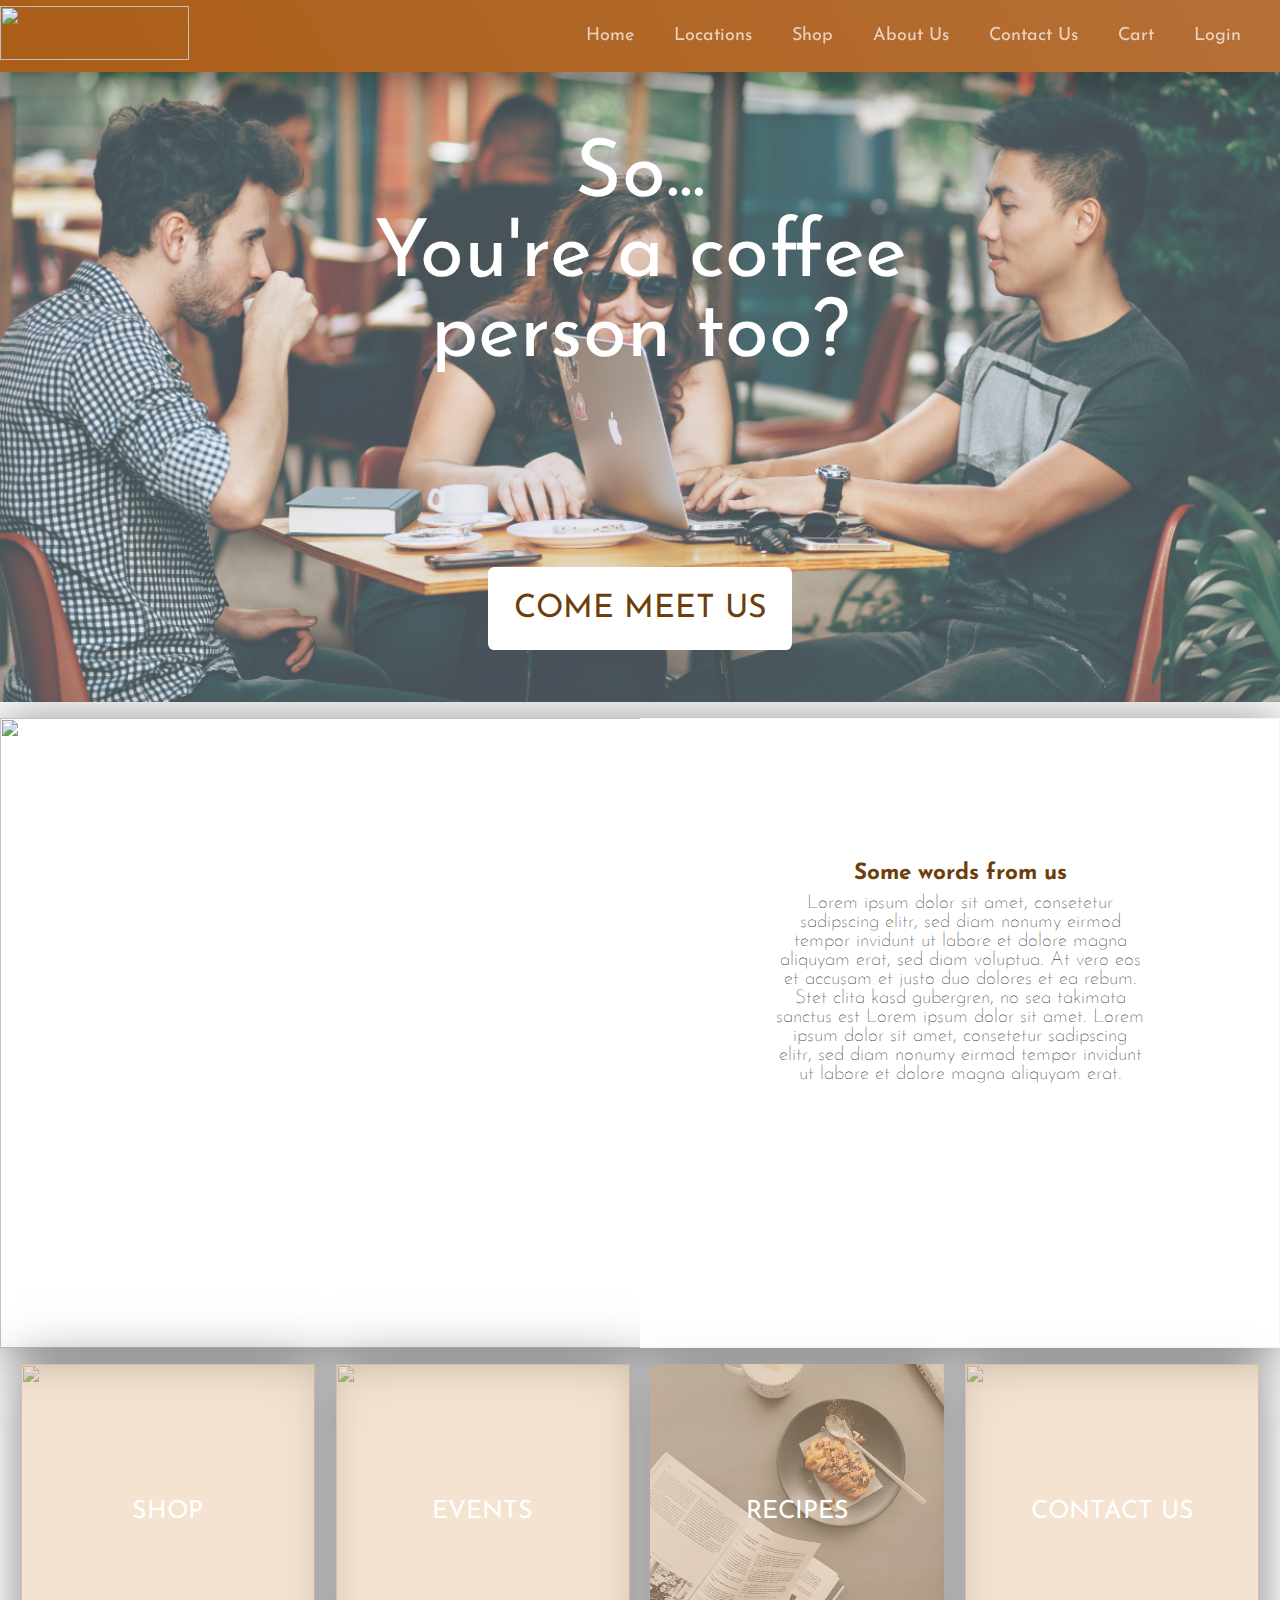
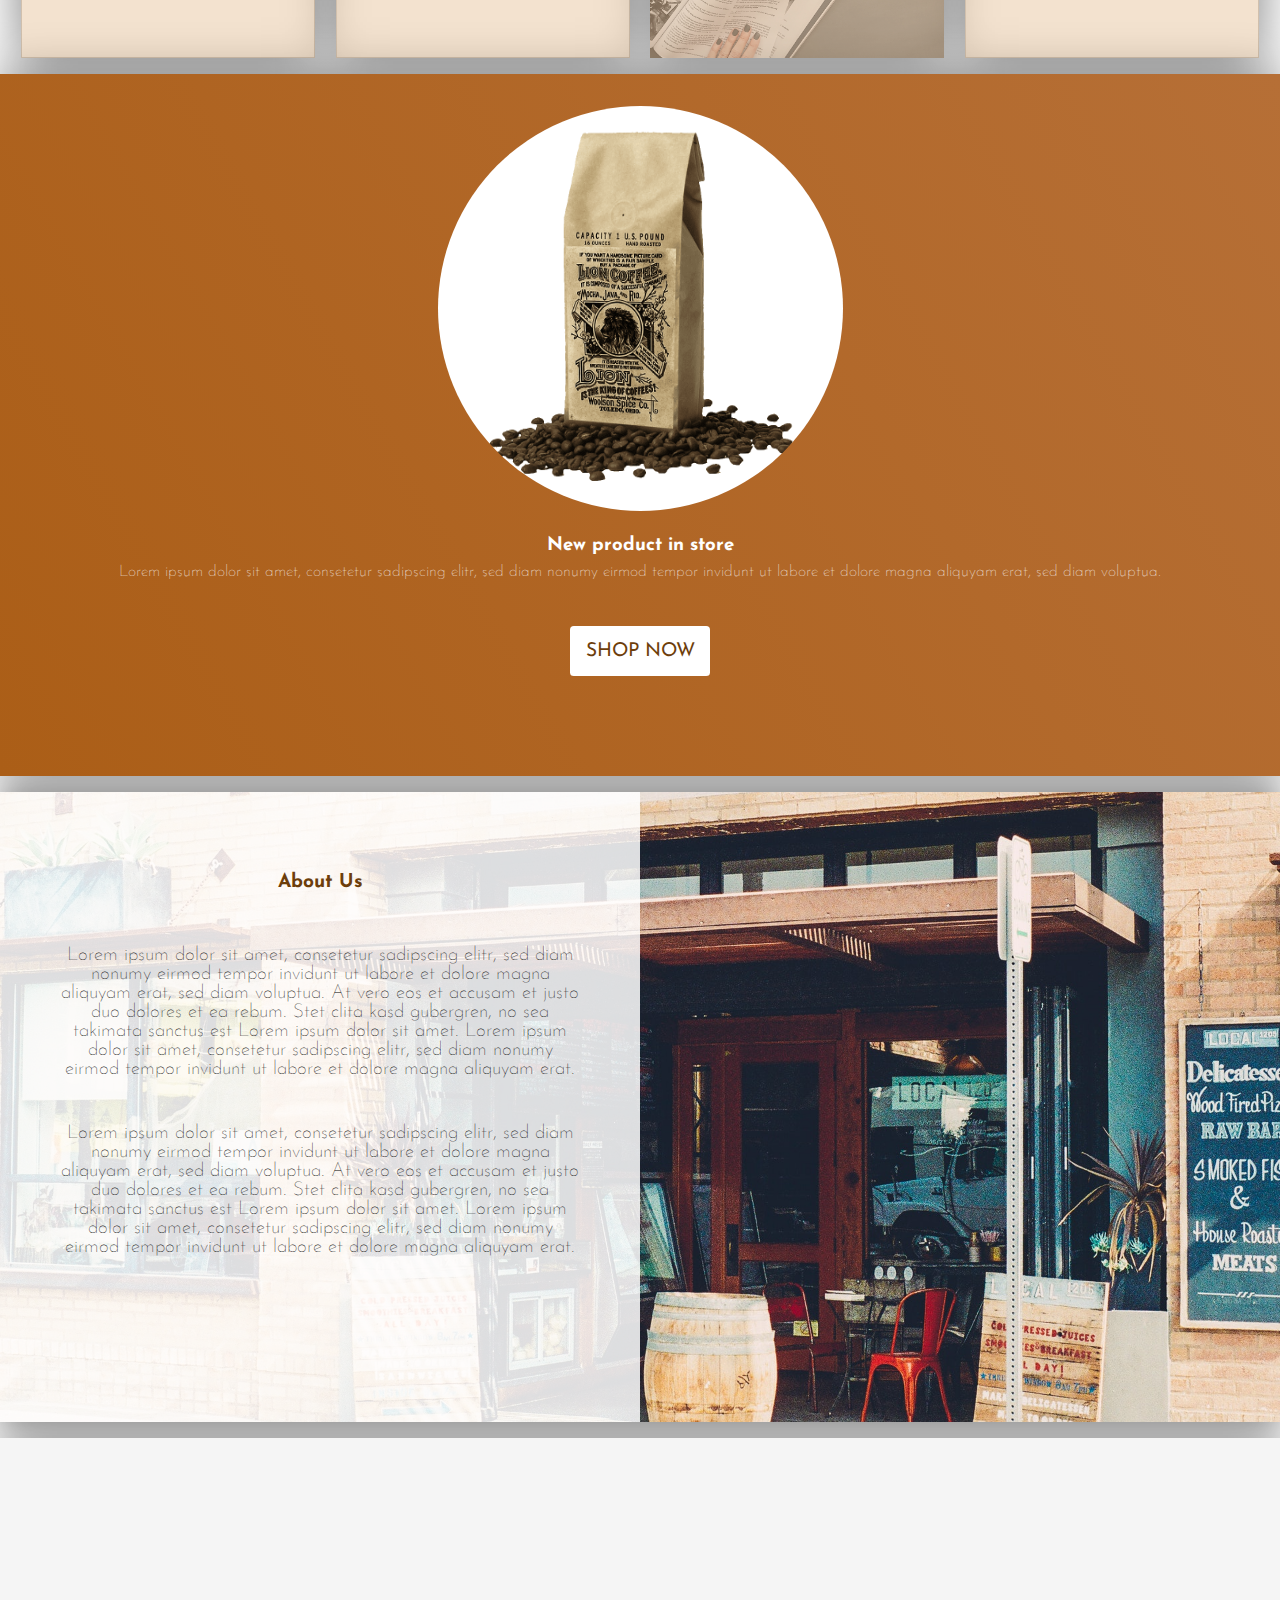
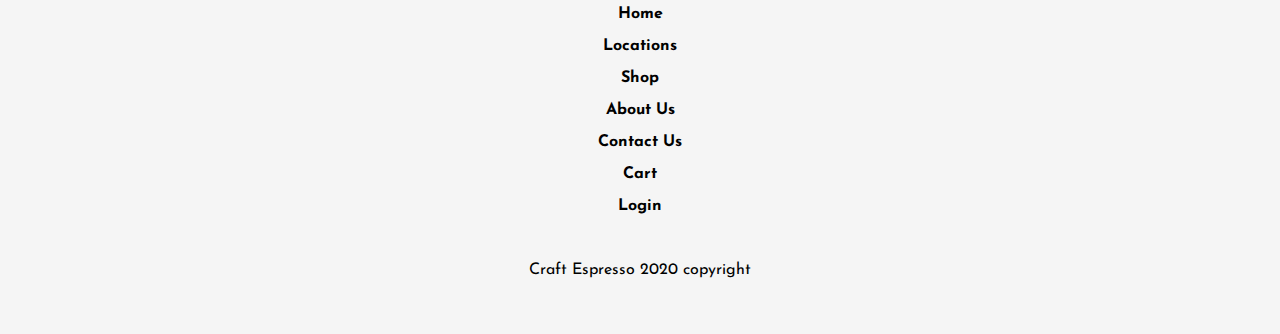
==== commit 33d618be: "Update index.html" ====
--- a/index.html
+++ b/index.html
@@ -1,165 +1,165 @@
-<!DOCTYPE html>
-<html lang="en">
-
-<head>
-    <meta charset="UTF-8">
-    <meta name="viewport" content="width=device-width, initial-scale=1.0">
-    <meta http-equiv="X-UA-Compatible" content="ie=edge">
-    <title>Craft Espresso</title>
-    <link href="https://fonts.googleapis.com/css?family=Josefin+Sans" rel="stylesheet">
-    <link rel="stylesheet" href="style.css">
-
-</head>
-
-<body>
-
-    
-    <!--NAvbar-->
-    <nav class="navbar">
-      <span class="navbar-toggle" id="js-navbar-toggle">
-              <i class="material-icons">menu</Menu></i>
-          </span>
-        
-      <a href="#" class="logo"><img src="logo3.svg" alt="" style="height: 2em; width:7em;"/>
-      </a>
-      <ul class="main-nav" id="js-menu">
-        <li><a href="#" class="nav-links">Home</a></li>
-        <li><a href="#" class="nav-links">Locations</a></li>
-        <li><a href="#" class="nav-links">Shop</a></li>        
-        <li><a href="#" class="nav-links">About Us</a></li>
-        <li><a href="#" class="nav-links">Contact Us</a></li>
-        <li><a href="#" class="nav-links">Cart</a></li>
-        <li><a href="#" class="nav-links">Login</a></li>
-    </ul>
-    </nav>
-    <!--Hero-->
-    <div>
-        <div class="hero-box">
-            <div class="hero-overlay"><p>So...<br>You're a coffee<br>person too?</p></div>
-
-
-            <img src="/pexels_helena_lopes_933964.png" alt="" class="hero-img">
-            <div class="button-position">
-            <a href="#" class="hero-button">COME MEET US</a>
-        </div>
-        </div>
-    </div>
-    <!--Words-->
-    <div>
-        <div class="words-box">
-            <img src="/pexels_viktoria_alipatova_2074.png" alt="" class="hero-img">
-            <div class="words-overlay">
-                <div class="words">
-                    <h3 style="color: #6d3e0b;padding: 1vh;"> Some words from us</h3>
-                    <p style="font-weight: lighter;">Lorem ipsum dolor sit amet, consetetur sadipscing elitr, sed diam nonumy eirmod tempor invidunt ut labore et dolore magna aliquyam erat, sed diam voluptua. At vero eos et accusam et justo duo dolores et ea rebum. Stet clita kasd gubergren, no sea takimata sanctus est Lorem ipsum dolor sit amet. Lorem ipsum dolor sit amet, consetetur sadipscing elitr, sed diam nonumy eirmod tempor invidunt ut labore et dolore magna aliquyam erat.</p>
-                </div>
-            </div>
-        </div>
-    </div>
-    <!--Cards-->
-    <div style="padding:1em ;">
-    <div class="cards">
-        <div class="card-item">
-              <img src="pexels-cottonbro-4829069.jpg" alt="" class="image">
-              <div class="card-overlay">
-                <div class="text">SHOP</div>
-                <div class="overlay">
-                    <div class="text">SHOP</div>
-                  </div>
-            </div>   
-        </div>
-        <div class="card-item">
-            <img src="pexels-skitterphoto-675960.jpg" alt="" class="image">
-            <div class="card-overlay">            
-                <div class="text">EVENTS</div>
-                <div class="overlay">
-                <div class="text">EVENTS</div>
-              </div>
-            </div>  
-        </div>
-        <div class="card-item"> 
-            <img src="pexels-daria-shevtsova-880478.jpg" alt="" class="image">
-            <div class="card-overlay">
-                <div class="text">RECIPES</div>            
-                <div class="overlay">
-                <div class="text">RECIPES</div>
-              </div>
-            </div>  
-        </div>
-        <div class="card-item">
-            <img src="pexels-andrew-neel-1967535.jpg" alt="" class="image">
-<div class="card-overlay">          
-    <div class="text">CONTACT US</div>  
-    <div class="overlay">
-                <div class="text">CONTACT US</div>
-              </div>
-            </div>  
-        </div>
-    </div>
-    </div>
-    <!--Product--->
-    <div class="product-box">
-        <div class="ellipse-1"></div>
-    
-        <div class="product-text">
-            <h3 style="padding: 1vh;">New product in store</h3>
-            
-            <p style="font-weight: lighter;">Lorem ipsum dolor sit amet, consetetur sadipscing elitr, sed diam nonumy eirmod tempor invidunt ut labore et dolore magna aliquyam erat, sed diam voluptua. </p>
-        </div>
-        <div class="button-position">
-        <a href="#" class="product-button">SHOP NOW</a>
-         </div>
-    </div>
-
-    <!--About Us-->
-    <div class="about-box">
-        <div class="about-image-box">
-            <img src="/pexels-jaymantri-2755.jpg" class="about-image">        
-        <div class="button-position">
-            <a href="#" class="about-button">ABOUT US</a>
-        </div>    
-        <div class="about-overlay">
-            <p class="about-heading" >About Us</p>
-            <p class="about-text"> Lorem ipsum dolor sit amet, consetetur sadipscing elitr, 
-                sed diam nonumy eirmod tempor invidunt ut labore et dolore magna aliquyam erat, sed diam voluptua. At vero eos et accusam et justo duo dolores et ea rebum.
-                 Stet clita kasd gubergren, no sea takimata sanctus est Lorem ipsum dolor sit amet. Lorem ipsum dolor sit amet, 
-                consetetur sadipscing elitr, sed diam nonumy eirmod tempor invidunt ut labore et dolore magna aliquyam erat.</p>
-                <p class="about-text">Lorem ipsum dolor sit amet, consetetur sadipscing elitr, 
-                    sed diam nonumy eirmod tempor invidunt ut labore et dolore magna aliquyam erat, sed diam voluptua. At vero eos et accusam et justo duo dolores et ea rebum.
-                     Stet clita kasd gubergren, no sea takimata sanctus est Lorem ipsum dolor sit amet. Lorem ipsum dolor sit amet, 
-                    consetetur sadipscing elitr, sed diam nonumy eirmod tempor invidunt ut labore et dolore magna aliquyam erat.</p>
-        </div>
-    </div> 
-    </div>
-    
-    <!--footer-->
-    <div class="footer-box">
-        <div class="button-position">
-            <img src="/pinterest.svg" alt="" class="icon">
-            <img src="instagram.svg" alt="" class="icon">
-            <img src="facebook.svg" alt="" class="icon">
-            
-        </div>
-        <div class="button-position">
-            <img src="logo2.svg" alt="" style="height: 10vh;">
-        </div>
-        <ul style="list-style-type: none;">
-            
-            <li><a href="#" class="foot-links">Home</a></li>
-            <li><a href="#" class="foot-links">Locations</a></li>
-            <li><a href="#" class="foot-links">Shop</a></li>        
-            <li><a href="#" class="foot-links">About Us</a></li>
-            <li><a href="#" class="foot-links">Contact Us</a></li>
-            <li><a href="#" class="foot-links">Cart</a></li>
-            <li><a href="#" class="foot-links">Login</a></li></li>
-        </ul>
-        <p style="padding: 2.5em; display: flex; justify-content: center;">
-            Craft Espresso 2020 copyright
-        </p>
-    </div>
-
-    <link rel="stylesheet" href="https://fonts.googleapis.com/icon?family=Material+Icons">
-    <script src="main.js"></script>
-  </body>
-
-</html>
+<!DOCTYPE html>
+<html lang="en">
+
+<head>
+    <meta charset="UTF-8">
+    <meta name="viewport" content="width=device-width, initial-scale=1.0">
+    <meta http-equiv="X-UA-Compatible" content="ie=edge">
+    <title>Craft Espresso</title>
+    <link href="https://fonts.googleapis.com/css?family=Josefin+Sans" rel="stylesheet">
+    <link rel="stylesheet" href="style.css">
+
+</head>
+
+<body>
+
+    
+    <!--NAvbar-->
+    <nav class="navbar">
+      <span class="navbar-toggle" id="js-navbar-toggle">
+              <i class="material-icons">menu</Menu></i>
+          </span>
+        
+      <a href="#" class="logo"><img src="logo3.svg" alt="" style="height: 2em; width:7em;"/>
+      </a>
+      <ul class="main-nav" id="js-menu">
+        <li><a href="#" class="nav-links">Home</a></li>
+        <li><a href="#" class="nav-links">Locations</a></li>
+        <li><a href="#" class="nav-links">Shop</a></li>        
+        <li><a href="#" class="nav-links">About Us</a></li>
+        <li><a href="#" class="nav-links">Contact Us</a></li>
+        <li><a href="#" class="nav-links">Cart</a></li>
+        <li><a href="#" class="nav-links">Login</a></li>
+    </ul>
+    </nav>
+    <!--Hero-->
+    <div>
+        <div class="hero-box">
+            <div class="hero-overlay"><p>So...<br>You're a coffee<br>person too?</p></div>
+
+
+            <img src="/pexels_helena_lopes_933964.png" alt="" class="hero-img">
+            <div class="button-position">
+            <a href="#" class="hero-button">COME MEET US</a>
+        </div>
+        </div>
+    </div>
+    <!--Words-->
+    <div>
+        <div class="words-box">
+            <img src="/pexels_viktoria_alipatova_2074.png" alt="" class="hero-img">
+            <div class="words-overlay">
+                <div class="words">
+                    <h3 style="color: #6d3e0b;padding: 1vh;"> Some words from us</h3>
+                    <p style="font-weight: lighter;">Lorem ipsum dolor sit amet, consetetur sadipscing elitr, sed diam nonumy eirmod tempor invidunt ut labore et dolore magna aliquyam erat, sed diam voluptua. At vero eos et accusam et justo duo dolores et ea rebum. Stet clita kasd gubergren, no sea takimata sanctus est Lorem ipsum dolor sit amet. Lorem ipsum dolor sit amet, consetetur sadipscing elitr, sed diam nonumy eirmod tempor invidunt ut labore et dolore magna aliquyam erat.</p>
+                </div>
+            </div>
+        </div>
+    </div>
+    <!--Cards-->
+    <div style="padding:1em ;">
+    <div class="cards">
+        <div class="card-item">
+              <img src="/pexels-cottonbro-4829069.jpg" alt="" class="image">
+              <div class="card-overlay">
+                <div class="text">SHOP</div>
+                <div class="overlay">
+                    <div class="text">SHOP</div>
+                  </div>
+            </div>   
+        </div>
+        <div class="card-item">
+            <img src="/pexels-skitterphoto-675960.jpg" alt="" class="image">
+            <div class="card-overlay">            
+                <div class="text">EVENTS</div>
+                <div class="overlay">
+                <div class="text">EVENTS</div>
+              </div>
+            </div>  
+        </div>
+        <div class="card-item"> 
+            <img src="/pexels-daria-shevtsova-880478.jpg" alt="" class="image">
+            <div class="card-overlay">
+                <div class="text">RECIPES</div>            
+                <div class="overlay">
+                <div class="text">RECIPES</div>
+              </div>
+            </div>  
+        </div>
+        <div class="card-item">
+            <img src="/pexels-andrew-neel-1967535.jpg" alt="" class="image">
+<div class="card-overlay">          
+    <div class="text">CONTACT US</div>  
+    <div class="overlay">
+                <div class="text">CONTACT US</div>
+              </div>
+            </div>  
+        </div>
+    </div>
+    </div>
+    <!--Product--->
+    <div class="product-box">
+        <div class="ellipse-1"></div>
+    
+        <div class="product-text">
+            <h3 style="padding: 1vh;">New product in store</h3>
+            
+            <p style="font-weight: lighter;">Lorem ipsum dolor sit amet, consetetur sadipscing elitr, sed diam nonumy eirmod tempor invidunt ut labore et dolore magna aliquyam erat, sed diam voluptua. </p>
+        </div>
+        <div class="button-position">
+        <a href="#" class="product-button">SHOP NOW</a>
+         </div>
+    </div>
+
+    <!--About Us-->
+    <div class="about-box">
+        <div class="about-image-box">
+            <img src="pexels-jaymantri-2755.jpg" class="about-image">        
+        <div class="button-position">
+            <a href="#" class="about-button">ABOUT US</a>
+        </div>    
+        <div class="about-overlay">
+            <p class="about-heading" >About Us</p>
+            <p class="about-text"> Lorem ipsum dolor sit amet, consetetur sadipscing elitr, 
+                sed diam nonumy eirmod tempor invidunt ut labore et dolore magna aliquyam erat, sed diam voluptua. At vero eos et accusam et justo duo dolores et ea rebum.
+                 Stet clita kasd gubergren, no sea takimata sanctus est Lorem ipsum dolor sit amet. Lorem ipsum dolor sit amet, 
+                consetetur sadipscing elitr, sed diam nonumy eirmod tempor invidunt ut labore et dolore magna aliquyam erat.</p>
+                <p class="about-text">Lorem ipsum dolor sit amet, consetetur sadipscing elitr, 
+                    sed diam nonumy eirmod tempor invidunt ut labore et dolore magna aliquyam erat, sed diam voluptua. At vero eos et accusam et justo duo dolores et ea rebum.
+                     Stet clita kasd gubergren, no sea takimata sanctus est Lorem ipsum dolor sit amet. Lorem ipsum dolor sit amet, 
+                    consetetur sadipscing elitr, sed diam nonumy eirmod tempor invidunt ut labore et dolore magna aliquyam erat.</p>
+        </div>
+         </div> 
+    </div>
+    
+    <!--footer-->
+    <div class="footer-box">
+        <div class="button-position">
+            <img src="pinterest.svg" alt="" class="icon">
+            <img src="instagram.svg" alt="" class="icon">
+            <img src="facebook.svg" alt="" class="icon">
+            
+        </div>
+        <div class="button-position">
+            <img src="logo2.svg" alt="" style="height: 10vh;">
+        </div>
+        <ul style="list-style-type: none;">
+            
+            <li><a href="#" class="foot-links">Home</a></li>
+            <li><a href="#" class="foot-links">Locations</a></li>
+            <li><a href="#" class="foot-links">Shop</a></li>        
+            <li><a href="#" class="foot-links">About Us</a></li>
+            <li><a href="#" class="foot-links">Contact Us</a></li>
+            <li><a href="#" class="foot-links">Cart</a></li>
+            <li><a href="#" class="foot-links">Login</a></li></li>
+        </ul>
+        <p style="padding: 2.5em; display: flex; justify-content: center;">
+            Craft Espresso 2020 copyright
+        </p>
+    </div>
+
+    <link rel="stylesheet" href="https://fonts.googleapis.com/icon?family=Material+Icons">
+    <script src="main.js"></script>
+  </body>
+
+</html>
--- a/style.css
+++ b/style.css
@@ -1,879 +1,1763 @@
-* {
-  box-sizing: border-box;
-  padding: 0;
-  margin: 0;
-}
-
-body {
-  font-family: "Josefin Sans", sans-serif;
-}
-
-.navbar {
-  width: 100vw;
-  max-width: 100%;
-font-size: 18px;
-  background-image: linear-gradient(60deg, #ab5e17 0%, #b66f36 100%);
-  position: relative;
-  z-index: 4;
-  box-shadow: 0px 0px 50px rgba(0, 0, 0, 0.5);
-}
-
-.main-nav {
-  list-style-type: none;
-  display: none;
-  padding: 0.5em;
-}
-
-.nav-links,
-.logo {
-  text-decoration: none;
-  color: rgba(255, 255, 255, 0.7);
-}
-
-.main-nav li {
-  text-align: center;
-  margin: 2em auto;
-}
-
-.logo {
-  display: inline-block;
-  font-size: 1.5em;
-  margin-top: 0.2em;
-  z-index: 2;
-}
-
-
-.navbar-toggle {
-  position: absolute;
-  top: 0.8em;
-  right: 0;
-  margin-right: 3vw;
-  cursor: pointer;
-  color: rgba(255, 255, 255, 0.8);
-  font-size: 24px;
-}
-
-.active {
-  display: block;
-}
-
-.hero-img{
-  width: 100vw;
-  max-width: 100%;
-    height: 55vh;
-    object-fit: cover;
-    position: absolute;
-}
-
-.hero-overlay{
-  width: 100vw;
-  max-width: 100%;
-    height: 50vh;
-    background-color:hsla(0, 0%, 100%, 0.302);
-    position: absolute;
-    z-index: 1;
-}
-
-  .nav-links:hover {
-    color: rgba(255, 255, 255, 1);
-  }
-  
-  .cards{
-    left: 0;
-    right: 0;
-    width: 100vw;
-  max-width: 100%;
-     display: grid;
-  
-     margin-top: 1em;
-    grid-template-columns: 1vw 1vw ; 
-}
-.image{
-
-    width: 48vw;
-    height: 48vw;
-    position: relative;
-    object-fit: cover;
-}
-.card-overlay{
-  top: 0;
-  left: 0;
-  right:0;
-  width: 48vw;
-  height: 48vw;
-  position: absolute;
-  z-index: 2;
-
-  background-color: hsla(31, 63%, 75%, 0.45);
-}
-
-.text {
-  white-space: nowrap; 
-  color: white;
-  font-size: 25px;
-  position: absolute;
-  overflow: hidden;
-  top: 50%;
-  left: 50%;
-  transform: translate(-50%, -50%);
-  -ms-transform: translate(-50%, -50%);
-}
-
-.card-item{
-  width: 48vw;
-  height: 48vw;
-   position: relative;
-}
-
-
-
-
-
-
-
-
-@media only screen and (min-width:400px and max-width:600px){
-  .hero-box{
-    width: 100vw;
-  max-width: 100%;
-    height: 50vh;
-    position: relative;
-    box-shadow: 0px 0px 50px rgba(0, 0, 0, 0.5);
-  }
-  .words-box{
-    margin-top:1em;
-    width: 100vw;
-  max-width: 100%;
-    height: 50vh;
-    position: relative;
-    box-shadow: 0px 5px 50px rgba(0, 0, 0, 0.5);
-  }
-
-  .words-overlay{
-    background: hsla(0, 0%, 100%, 0.85);
-    width: 100vw;
-  max-width: 100%;
-    height: 50vh;
-    position:absolute;
-    z-index: 1;
-  }
-
-  .words{
-    margin: 3em;
-    text-align: center;
-    margin-top: 10vh;
-  }
-
-  .hero-img{
-    width: 100%;
-    height: 50vh;
-    object-fit: cover;
-}
-
-.hero-overlay p{
-  top: 5vh;
-  width: 90%;
- 
-font-size: 3em;
-position: absolute;
-text-align: center;
-margin: 0.5em;
-color: white;
-text-shadow: -5px 6px 20px rgba(0, 0, 0, 0.90);
-
-}
-.button-position{
-    display: flex;
-    justify-content: center;
-}
-
-.hero-button{
-position: absolute;
-z-index: 2;
-text-decoration: none;
-padding: 0.8em;
-font-size: 1.2em;
-
-background-color: white; 
-color:#6d3e0b ;
-
-border-radius: 0.2em;
-top:35vh;
-}
-
-.hero-button:hover{
-color: white;
-background-color: hsla(0, 0%, 94%, 0.5);
-}
-
-.logo:hover,
-.nav-links:hover {
-    color: rgba(255, 255, 255, 1);
-}
-
-
-.cards{
-  width: 100vw;
-  max-width: 100%;
-     display: grid;
-     position:relative;
-     
-    margin: auto;
-     grid-gap:0.7em;
-    grid-template-columns: auto auto ; 
-}
-.image{
-    
-    width: 184px;
-    height: 184px;
-  
-    object-fit: cover;
-    box-shadow: 0px 0px 50px rgba(0, 0, 0, 0.5);
-}
-.card-overlay{
-  top: 0;
-  left: 0;
-  right:0;
-  width: 184px;
-  height: 184px;
-  position: absolute;
-  z-index: 2;
-
-  background-color: hsla(31, 63%, 75%, 0.45);
-}
-
-.text {
-  white-space: nowrap; 
-  color: white;
-  font-size: 25px;
-  position: absolute;
-  overflow: hidden;
-  top: 50%;
-  left: 50%;
-  transform: translate(-50%, -50%);
-  -ms-transform: translate(-50%, -50%);
-}
-
-.card-item{
-  width: 184px;
-  height: 184px;
-   margin:auto;
-  margin-left: auto;
-  margin-right: auto;
-    position: flex;
-   justify-content: center;
-   align-items: center;
-}
-
-.overlay {
-  position: absolute;
-  bottom: 100%;
-  left: 0;
-  right: 0;
-  background-color: #b66523;
-  overflow: hidden;
-  width: 100%;
-  height: 0;
-  transition: .5s ease;
-  
-}
-
-.card-item:hover .overlay {
-  bottom: 0;
-  height: 100%;
-}
-  
-.product-box{
-  width: 100vw;
-  max-width: 100%;
-  height: 78vh;
-  padding:1em;
-  position: relative;
-  background-image: linear-gradient(60deg, #ab5e17 0%, #b66f36 100%);  
-  box-shadow: 0px 0px 50px rgba(0, 0, 0, 0.5);
-}
-.ellipse-1{
-  height: 45vh;
-  width: 45vh;
-  border-radius: 50%; 
-  left:0;
-  right: 0;
-  margin: auto;
-  margin-top: 1em;
-  background-color: white;
-  position: relative;
-  background-image: url('coffee_bag.png');
-  background-position: center;
-  background-size: 40vh 40vh;
-  background-repeat: no-repeat;
-}
-  .product-image{
-  width: 50%;
-   object-fit: cover;
-}
-
-.product-text{
-  margin-top:1em;
-  color:white;
-  text-align:center;
-}
-
-.product-button{
-  margin-top: 1em;
-  background-color: white; 
-  color:#6d3e0b ;
-z-index: 2;
-text-decoration: none;
-padding: 0.8em;
-font-size: 1.2em;
-border-radius: 0.2em;
-top: 10vw; 
-}
-
-.product-button:hover{
-  color: white;
-  background-color: hsla(0, 0%, 94%, 0.5);
-  }
-
-.about-box{
-  width: 100vw;
-  max-width: 100%;
-  height: 63vh;  
-  margin-top: 1em; 
-  background-image: linear-gradient(60deg, #ab5e17 0%, #b66f36 100%);  
-  box-shadow: 0px 0px 30px rgba(0, 0, 0, 0.5);
-}
-.about-image-box{
-  width: 100%;
-  height: 50vh;
-  position: relative; 
-  
-}
-
-.about-image{
-  object-fit: cover;
-  width: 100%;  
-  height: 50vh;
-}
-
-.about-overlay{
-  display: none;
-}
-.about-text{
-  display: none;
-}
-.about-heading{
-  display: none;
-}
-.about-button-position{
-  margin-left:35vw;
-  margin-top: 8vw;  
-}
-
-.about-button{
-  margin-top: 1em;
-  background-color: white; 
-  color:#6d3e0b ;
-z-index: 2;
-text-decoration: none;
-padding: 0.8em;
-font-size: 1.2em;
-border-radius: 0.2em;
-top: 10vw; 
-}
-.footer-box{
-  width: 100vw;
-  max-width:100%;
-  height: auto;
-  margin-top: 1em;
-  padding: 1em;
-  background-color: whitesmoke;
-  box-shadow: 0px 0px 50px rgba(0, 0, 0, 0.5);
-}
-.icon{
-  width: 5vh;
-  height: auto;
-  margin: 3vh;
-}
-.foot-links{
-  
-  display: flex;
-  justify-content: center;
-  color: black;
-  padding: 0.5em;
-  font-weight: bold;
-  text-decoration: none;
-  object-fit: cover;
-  
-}
-
-}
-
-
-@media only screen and (min-width:600px){
-  .hero-img{
-    width: 100vw;
-    height: 55vh;
-    object-fit: cover;
-}
-.hero-overlay p{
-font-size: 4em;
-text-align: center;
-margin: 0.5em;
-color: white;
-}
-
-.hero-button{
-position: absolute;
-z-index: 2;
-text-decoration: none;
-padding: 0.8em;
-font-size: 1.7em;
-color: white;
-border: 0.15em solid white;
-border-radius: 0.2em;
-top: 52%;
-left: 50%;
-transform: translate(-50%, -50%);
--ms-transform: translate(-50%, -50%);
-}
-
-.hero-button:hover{
-color: rgb(199, 107, 53);
-background-color: hsla(0, 0%, 94%, 0.5);
-}
-.logo:hover,
-  .nav-links:hover {
-    color: rgba(255, 255, 255, 1);
-  }
-  
-
-}
-
-
-
-
-
-@media screen and (min-width: 950px) {
-  .navbar {
-    display: flex;
-    justify-content: space-between;
-    padding-bottom: 0;
-    height: 70px;
-    align-items: center;
-  }
-
-  .main-nav {
-    display: flex;
-    margin-right: 30px;
-    flex-direction: row;
-  }
-
-  .main-nav li {
-    margin: 0;
-  }
-
-  .nav-links {
-    margin-left: 40px;
-  }
-
-  .logo {
-    margin-top: 0;
-  }
-
-  .navbar-toggle {
-    display: none;
-  }
-
-  .logo:hover,
-  .nav-links:hover {
-    color: rgba(255, 255, 255, 1);
-  }
-  
-    .hero-img{
-        width: 100vw;
-        height: 55vh;
-        object-fit: cover;
-}
-.hero-overlay p{
-  font-size: 4em;
-text-align: center;
-margin: 0.5em;
-color: white;
-}
-
-.hero-button{
-  position: absolute;
-  z-index: 2;
-  text-decoration: none;
-  padding: 0.8em;
-  font-size: 1.7em;
-  color: white;
-  border: 0.15em solid white;
-  border-radius: 0.2em;
- top: 52%;
- left: 50%;
- transform: translate(-50%, -50%);
- -ms-transform: translate(-50%, -50%);
-}
-
-.hero-button:hover{
- color: rgb(199, 107, 53);
- background-color: hsla(0, 0%, 94%, 0.5);
-}
-
-
-
-  
-}
-
-
-
-
-/* Ipad pro */
-
-
-@media only screen and (min-width:1100px){
-    .hero-img{
-        width: 100vw;
-        height: 55vh;
-        object-fit: cover;
-      }
-.hero-overlay p{
-  font-size: 3em;
-text-align: center;
-margin: 1em;
-color: white;
-}
-
-.hero-button{
-  position: absolute;
-  z-index: 2;
-  text-decoration: none;
-  padding: 0.8em;
-  font-size: 1.7em;
-  color: white;
-  border: 0.15em solid white;
-  border-radius: 0.2em;
- top: 52%;
- left: 50%;
- transform: translate(-50%, -50%);
- -ms-transform: translate(-50%, -50%);
-}
-
-.hero-button:hover{
- color: rgb(199, 107, 53);
- background-color: hsla(0, 0%, 94%, 0.5);
-}
-.logo:hover,
-  .nav-links:hover {
-    color: rgba(255, 255, 255, 1);
-  }
-  
-
-
-
-}
-
-
-
-
-
-
-
-
-
-/* 1280p  */
-
-@media (min-width:1280px){
-  .hero-box{
-    height: 70vh;
-  }
-  .hero-img{
-    width: 100vw;
-    height: 70vh;
-    object-fit: cover;
-}
-  .hero-overlay{
-  width: 100vw;
-  height: 70vh;
-  background-color:hsla(0, 0%, 94%, 0.3);
-  position: absolute;
-  z-index: 1;
-  
-}
-  .hero-overlay p{
-    font-size: 5em;
-  text-align: center;
-  margin: 0.8em;
-  color: white;
-  }
-  
-  .hero-button{
-position: absolute;
-z-index: 2;
-text-decoration: none;
-padding: 0.8em;
-font-size: 2em;
-
-background-color: white; 
-color:#6d3e0b ;
-
-border-radius: 0.2em;
-top:55vh;
-}
-
-.hero-button:hover{
-color: white;
-background-color: hsla(0, 0%, 94%, 0.5);
-}
-
-  .logo:hover,
-  .nav-links:hover {
-    color: rgba(255, 255, 255, 1);
-  }
-  .words-box{
-    margin-top:1em;
-    width: 100vw;
-    max-width: 100%;
-    height: 70vh;
-    position: relative;
-    box-shadow: 0px 5px 50px rgba(0, 0, 0, 0.5);
-  }
-
-  .words-overlay{
-    right:0;
-    background: hsla(0, 0%, 100%, 0.85);
-    width: 50vw;
-  max-width: 100%;
-    height: 70vh;
-    position:absolute;
-    z-index: 1;
-  }
-
-  .words{
-    font-size: larger;
-    margin: 7em;
-    text-align: center;
-    margin-top: 15vh;
-  }
-
- 
-.image{
-    
-    width: 294px;
-    height: 294px;
-  
-    object-fit: cover;
-    box-shadow: 0px 0px 50px rgba(0, 0, 0, 0.5);
-}
-.card-overlay{
-  top: 0;
-  left: 0;
-  right:0;
-  width: 294px;
-  height: 294px;
-  position: absolute;
-  z-index: 2;
-
-  background-color: hsla(31, 63%, 75%, 0.45);
-}
-
-.cards{
-  width: 100vw;
-  max-width: 100%;
-     display: grid;
-     position:relative;
-     height: auto;
-    margin: auto;
-     grid-gap:0.7em;
-    grid-template-columns: auto auto auto auto; 
-}
-.image{
-    
-    width: 294px;
-    height: 294px;
-  
-    object-fit: cover;
-    box-shadow: 0px 0px 50px rgba(0, 0, 0, 0.5);
-}
-.card-overlay{
-  top: 0;
-  left: 0;
-  right:0;
-  width: 294;
-  height: 294px;
-  position: absolute;
-  z-index: 2;
-
-  background-color: hsla(31, 63%, 75%, 0.45);
-}
-.card-item{
-  width: 294px;
-  height: 294px;
-   margin:auto;
-  margin-left: auto;
-  margin-right: auto;
-    position: flex;
-   justify-content: center;
-   align-items: center;
-}
-
-.overlay {
-  position: absolute;
-  bottom: 100%;
-  left: 0;
-  right: 0;
-  background-color: #b66523;
-  overflow: hidden;
-  width: 100%;
-  height: 0;
-  transition: .5s ease;
-  
-}
-
-.card-item:hover .overlay {
-  bottom: 0;
-  height: 100%;
-}
-  
-.product-box{
-  width: 100vw;
-  max-width: 100%;
-  height: 78vh;
-  padding:1em;
-  position: relative;
-  background-image: linear-gradient(60deg, #ab5e17 0%, #b66f36 100%);  
-  box-shadow: 0px 0px 50px rgba(0, 0, 0, 0.5);
-}
-.ellipse-1{
-  height: 45vh;
-  width: 45vh;
-  border-radius: 50%; 
-  left:0;
-  right: 0;
-  margin: auto;
-  margin-top: 1em;
-  background-color: white;
-  position: relative;
-  background-image: url(/coffee_bag.png);
-  background-position: center;
-  background-size: 40vh 40vh;
-  background-repeat: no-repeat;
-}
-  .product-image{
-  width: 50%;
-   object-fit: cover;
-}
-
-.product-text{
-  margin-top:1em;
-  color:white;
-  text-align:center;
-}
-
-
-.product-button{
-  margin-top: 1em;
-  background-color: white; 
-  color:#6d3e0b ;
-z-index: 2;
-text-decoration: none;
-padding: 0.8em;
-font-size: 1.2em;
-border-radius: 0.2em;
-top: 10vw; 
-}
-
-.product-button:hover{
-  color: white;
-  background-color: hsla(0, 0%, 94%, 0.5);
-  }
-  .about-box{
-    width: 100vw;
-    max-width: 100%;
-    height: 70vh;  
-    margin-top: 1em; 
-    background-image: linear-gradient(60deg, #ab5e17 0%, #b66f36 100%);  
-    box-shadow: 0px 0px 30px rgba(0, 0, 0, 0.5);
-  }
-  .about-image-box{
-    width: 100%;
-    height: 70vh;
-    position: relative; 
-    
-  }
-  
-  .about-image{
-    object-fit: cover;
-    width: 100%;  
-    height: 70vh;
-  }
- 
-  
-  .about-overlay{
-    position:absolute;
-    z-index: 3;
-    left: 0;
-    top: 0;
-    background: hsla(0, 0%, 100%, 0.85);
-    width: 50vw;
-  max-width: 100%;
-    height: 70vh;
-    
- }
-  .about-text{
-    font-weight: lighter;
-    font-size: larger;
-    margin: 1em;
-    margin-left: 3em;
-    margin-right: 3em;
-    text-align: center;
-    margin-top: 5vh;
-  }
-  .about-heading{
-    color: #6d3e0b;
-    padding: 1vh;
-    font-weight:bold ;
-    font-size: larger;
-    margin: 0em;
-    text-align: center;
-    margin-top: 8vh;
-  }
-  .about-button-position{
-    margin-left:35vw;
-    margin-top: 8vw;  
-  }
-
-  .button-position{
-    display: flex;
-    justify-content: center;
-}
-  
-.footer-box{
-  width: 100vw;
-  max-width:100%;
-  height: auto;
-  margin-top: 1em;
-  padding: 1em;
-  background-color: whitesmoke;
-  box-shadow: 0px 0px 50px rgba(0, 0, 0, 0.5);
-}
-.icon{
-  width: 5vh;
-  height: auto;
-  margin: 3vh;
-}
-.foot-links{
-  
-  display: flex;
-  justify-content: center;
-  color: black;
-  padding: 0.5em;
-  font-weight: bold;
-  text-decoration: none;
-  object-fit: cover;
-  
-}
-
-}
+* {
+  box-sizing: border-box;
+  padding: 0;
+  margin: 0;
+}
+
+body {
+  font-family: "Josefin Sans", sans-serif;
+}
+
+.navbar {
+  width: 100vw;
+  max-width: 100%;
+font-size: 18px;
+  background-image: linear-gradient(60deg, #ab5e17 0%, #b66f36 100%);
+  z-index: 4;
+  box-shadow: 0px 0px 50px rgba(0, 0, 0, 0.5);
+}
+
+.main-nav {
+  list-style-type: none;
+  display: none;
+  padding: 0.5em;
+}
+
+.nav-links,
+.logo {
+  text-decoration: none;
+  color: rgba(255, 255, 255, 0.7);
+}
+
+.main-nav li {
+  text-align: center;
+  margin: 2em auto;
+}
+
+.logo {
+  display: inline-block;
+  font-size: 1.5em;
+  margin-top: 0.2em;
+  z-index: 2;
+}
+
+
+.navbar-toggle {
+  position: absolute;
+  top: 0.8em;
+  right: 0;
+  margin-right: 3vw;
+  cursor: pointer;
+  color: rgba(255, 255, 255, 0.8);
+  font-size: 24px;
+}
+
+.active {
+  display: block;
+}
+
+.hero-img{
+  width: 100vw;
+  max-width: 100%;
+    height: 55vh;
+    object-fit: cover;
+    position: absolute;
+}
+
+.hero-overlay{
+  width: 100vw;
+  max-width: 100%;
+    height: 50vh;
+    background-color:hsla(0, 0%, 100%, 0.302);
+    position: absolute;
+    z-index: 1;
+}
+
+  .nav-links:hover {
+    color: rgba(255, 255, 255, 1);
+  }
+  
+  .cards{
+    left: 0;
+    right: 0;
+    width: 100vw;
+  max-width: 100%;
+     display: grid;
+  
+     margin-top: 1em;
+    grid-template-columns: 1vw 1vw ; 
+}
+.image{
+
+    width: 48vw;
+    height: 48vw;
+    position: relative;
+    object-fit: cover;
+}
+.card-overlay{
+  top: 0;
+  left: 0;
+  right:0;
+  width: 48vw;
+  height: 48vw;
+  position: absolute;
+  z-index: 2;
+
+  background-color: hsla(31, 63%, 75%, 0.45);
+}
+
+.text {
+  white-space: nowrap; 
+  color: white;
+  font-size: 25px;
+  position: absolute;
+  overflow: hidden;
+  top: 50%;
+  left: 50%;
+  transform: translate(-50%, -50%);
+  -ms-transform: translate(-50%, -50%);
+}
+
+.card-item{
+  width: 48vw;
+  height: 48vw;
+   position: relative;
+}
+
+.hero-button{
+  transition: 0.3s;
+}
+
+.about-button{
+  transition: 0.3s;
+}
+
+.product-button{
+  transition: 0.3s;
+}
+
+
+
+@media only screen and (min-width:375px)and (max-width:399px){
+  .navbar{
+      top: 0;
+      position: fixed;
+  }
+
+  .hero-box{
+    margin-top: 10vh;
+    width: 100vw;
+    max-width: 100%;
+    height: 50vh;
+    position: relative;
+    box-shadow: 0px 0px 50px rgba(0, 0, 0, 0.5);
+  }
+  .words-box{
+    margin-top:1em;
+    width: 100vw;
+  max-width: 100%;
+    height: 50vh;
+    position: relative;
+    box-shadow: 0px 5px 50px rgba(0, 0, 0, 0.5);
+  }
+
+  .words-overlay{
+    background: hsla(0, 0%, 100%, 0.85);
+    width: 100vw;
+  max-width: 100%;
+    height: 50vh;
+    position:absolute;
+    z-index: 1;
+  }
+
+  .words{
+    margin: 3em;
+    text-align: center;
+    margin-top: 10vh;
+  }
+
+  .hero-img{
+    width: 100%;
+    height: 50vh;
+    object-fit: cover;
+}
+
+.hero-overlay p{
+  top: 5vh;
+  width: 90%;
+ 
+font-size: 3em;
+position: absolute;
+text-align: center;
+margin: 0.5em;
+color: white;
+text-shadow: -5px 6px 20px rgba(0, 0, 0, 0.90);
+
+}
+.button-position{
+    display: flex;
+    justify-content: center;
+}
+
+.hero-button{
+position: absolute;
+z-index: 2;
+text-decoration: none;
+padding: 0.8em;
+font-size: 1.2em;
+
+background-color: white; 
+color:#6d3e0b ;
+
+border-radius: 0.2em;
+top:35vh;
+}
+
+.hero-button:hover{
+color: white;
+background-color: hsla(0, 0%, 94%, 0.5);
+}
+
+.logo:hover,
+.nav-links:hover {
+    color: rgba(255, 255, 255, 1);
+}
+
+
+.cards{
+  width: 100vw;
+  max-width: 100%;
+     display: grid;
+     position:relative;
+     
+    margin: auto;
+     grid-gap:0.7em;
+    grid-template-columns: auto auto ; 
+}
+.image{
+    
+    width: 165px;
+    height: 165px;
+  
+    object-fit: cover;
+    box-shadow: 0px 0px 50px rgba(0, 0, 0, 0.5);
+}
+.card-overlay{
+  top: 0;
+  left: 0;
+  right:0;
+  width: 165px;
+  height: 165px;
+  position: absolute;
+  z-index: 2;
+
+  background-color: hsla(31, 63%, 75%, 0.45);
+}
+
+.text {
+  white-space: nowrap; 
+  color: white;
+  font-size: 25px;
+  position: absolute;
+  overflow: hidden;
+  top: 50%;
+  left: 50%;
+  transform: translate(-50%, -50%);
+  -ms-transform: translate(-50%, -50%);
+}
+
+.card-item{
+  width: 165px;
+  height: 165px;
+   margin:auto;
+  margin-left: auto;
+  margin-right: auto;
+    position: flex;
+   justify-content: center;
+   align-items: center;
+}
+
+.overlay {
+  position: absolute;
+  bottom: 100%;
+  left: 0;
+  right: 0;
+  background-color: #b66523;
+  overflow: hidden;
+  width: 100%;
+  height: 0;
+  transition: .5s ease;
+  
+}
+
+.card-item:hover .overlay {
+  bottom: 0;
+  height: 100%;
+}
+  
+.product-box{
+  width: 100vw;
+  max-width: 100%;
+  height: 78vh;
+  padding:1em;
+  position: relative;
+  background-image: linear-gradient(60deg, #ab5e17 0%, #b66f36 100%);  
+  box-shadow: 0px 0px 50px rgba(0, 0, 0, 0.5);
+}
+.ellipse-1{
+  height: 40vh;
+  width: 40vh;
+  border-radius: 50%; 
+  left:0;
+  right: 0;
+  margin: auto;
+  margin-top: 1em;
+  background-color: white;
+  position: relative;
+  background-image: url('coffee_bag.png');
+  background-position: center;
+  background-size: 35vh 35vh;
+  background-repeat: no-repeat;
+}
+  .product-image{
+  width: 50%;
+   object-fit: cover;
+}
+
+.product-text{
+  margin-top:1em;
+  color:white;
+  text-align:center;
+}
+
+.product-button{
+  margin-top: 1em;
+  background-color: white; 
+  color:#6d3e0b ;
+z-index: 2;
+text-decoration: none;
+padding: 0.8em;
+font-size: 1.2em;
+border-radius: 0.2em;
+top: 10vw; 
+}
+
+.product-button:hover{
+  color: white;
+  background-color: hsla(0, 0%, 94%, 0.5);
+  }
+
+.about-box{
+  width: 100vw;
+  max-width: 100%;
+  height: 63vh;  
+  margin-top: 1em; 
+  background-image: linear-gradient(60deg, #ab5e17 0%, #b66f36 100%);  
+  box-shadow: 0px 0px 30px rgba(0, 0, 0, 0.5);
+}
+.about-image-box{
+  width: 100%;
+  height: 50vh;
+  position: relative; 
+  
+}
+
+.about-image{
+  object-fit: cover;
+  width: 100%;  
+  height: 50vh;
+}
+
+.about-overlay{
+  display: none;
+}
+.about-text{
+  display: none;
+}
+.about-heading{
+  display: none;
+}
+.about-button-position{
+  margin-left:35vw;
+  margin-top: 8vw;  
+}
+
+.about-button{
+  margin-top: 1em;
+  background-color: white; 
+  color:#6d3e0b ;
+z-index: 2;
+text-decoration: none;
+padding: 0.8em;
+font-size: 1.2em;
+border-radius: 0.2em;
+top: 10vw; 
+}
+
+.footer-box{
+  width: 100vw;
+  max-width:100%;
+  height: auto;
+  margin-top: 1em;
+  padding: 1em;
+  background-color: whitesmoke;
+  box-shadow: 0px 0px 50px rgba(0, 0, 0, 0.5);
+}
+.icon{
+  width: 5vh;
+  height: auto;
+  margin: 3vh;
+}
+.foot-links{
+  
+  display: flex;
+  justify-content: center;
+  color: black;
+  padding: 0.5em;
+  font-weight: bold;
+  text-decoration: none;
+  object-fit: cover;
+  
+}
+
+}
+
+
+
+@media only screen and (min-width:400px)and (max-width:600px){
+  .navbar{
+    top: 0;
+    position: fixed;
+  }
+  .hero-box{
+    margin-top: 10vh;
+    width: 100vw;
+    max-width: 100%;
+    height: 50vh;
+    position: relative;
+    box-shadow: 0px 0px 50px rgba(0, 0, 0, 0.5);
+  }
+  .words-box{
+    margin-top:1em;
+    width: 100vw;
+  max-width: 100%;
+    height: 50vh;
+    position: relative;
+    box-shadow: 0px 5px 50px rgba(0, 0, 0, 0.5);
+  }
+
+  .words-overlay{
+    background: hsla(0, 0%, 100%, 0.85);
+    width: 100vw;
+  max-width: 100%;
+    height: 50vh;
+    position:absolute;
+    z-index: 1;
+  }
+
+  .words{
+    margin: 3em;
+    text-align: center;
+    margin-top: 10vh;
+  }
+
+  .hero-img{
+    width: 100%;
+    height: 50vh;
+    object-fit: cover;
+}
+
+.hero-overlay p{
+  width: 90%;
+ 
+font-size: 7vh;
+position: absolute;
+text-align: center;
+margin: 0.7em;
+color: white;
+text-shadow: -5px 6px 20px rgba(0, 0, 0, 0.90);
+
+}
+.button-position{
+    display: flex;
+    justify-content: center;
+}
+
+.hero-button{
+position: absolute;
+z-index: 2;
+text-decoration: none;
+padding: 0.8em;
+font-size: 1.2em;
+
+background-color: white; 
+color:#6d3e0b ;
+
+border-radius: 0.2em;
+top:35vh;
+}
+
+.hero-button:hover{
+color: white;
+background-color: hsla(0, 0%, 94%, 0.5);
+}
+
+.logo:hover,
+.nav-links:hover {
+    color: rgba(255, 255, 255, 1);
+}
+
+
+.cards{
+  width: 100vw;
+  max-width: 100%;
+     display: grid;
+     position:relative;
+     
+    margin: auto;
+     grid-gap:0.7em;
+    grid-template-columns: auto auto ; 
+}
+.image{
+    
+    width: 184px;
+    height: 184px;
+  
+    object-fit: cover;
+    box-shadow: 0px 0px 50px rgba(0, 0, 0, 0.5);
+}
+.card-overlay{
+  top: 0;
+  left: 0;
+  right:0;
+  width: 184px;
+  height: 184px;
+  position: absolute;
+  z-index: 2;
+
+  background-color: hsla(31, 63%, 75%, 0.45);
+}
+
+.text {
+  white-space: nowrap; 
+  color: white;
+  font-size: 25px;
+  position: absolute;
+  overflow: hidden;
+  top: 50%;
+  left: 50%;
+  transform: translate(-50%, -50%);
+  -ms-transform: translate(-50%, -50%);
+}
+
+.card-item{
+  width: 184px;
+  height: 184px;
+   margin:auto;
+  margin-left: auto;
+  margin-right: auto;
+    position: flex;
+   justify-content: center;
+   align-items: center;
+}
+
+.overlay {
+  position: absolute;
+  bottom: 100%;
+  left: 0;
+  right: 0;
+  background-color: #b66523;
+  overflow: hidden;
+  width: 100%;
+  height: 0;
+  transition: .5s ease;
+  
+}
+
+.card-item:hover .overlay {
+  bottom: 0;
+  height: 100%;
+}
+  
+.product-box{
+  width: 100vw;
+  max-width: 100%;
+  height: 78vh;
+  padding:1em;
+  position: relative;
+  background-image: linear-gradient(60deg, #ab5e17 0%, #b66f36 100%);  
+  box-shadow: 0px 0px 50px rgba(0, 0, 0, 0.5);
+}
+.ellipse-1{
+  height: 45vh;
+  width: 45vh;
+  border-radius: 50%; 
+  left:0;
+  right: 0;
+  margin: auto;
+  margin-top: 1em;
+  background-color: white;
+  position: relative;
+  background-image: url('coffee_bag.png');
+  background-position: center;
+  background-size: 40vh 40vh;
+  background-repeat: no-repeat;
+}
+  .product-image{
+  width: 50%;
+   object-fit: cover;
+}
+
+.product-text{
+  margin-top:1em;
+  color:white;
+  text-align:center;
+}
+
+.product-button{
+  margin-top: 1em;
+  background-color: white; 
+  color:#6d3e0b ;
+z-index: 2;
+text-decoration: none;
+padding: 0.8em;
+font-size: 1.2em;
+border-radius: 0.2em;
+top: 10vw; 
+}
+
+.product-button:hover{
+  color: white;
+  background-color: hsla(0, 0%, 94%, 0.5);
+  }
+
+.about-box{
+  width: 100vw;
+  max-width: 100%;
+  height: 63vh;  
+  margin-top: 1em; 
+  background-image: linear-gradient(60deg, #ab5e17 0%, #b66f36 100%);  
+  box-shadow: 0px 0px 30px rgba(0, 0, 0, 0.5);
+}
+.about-image-box{
+  width: 100%;
+  height: 50vh;
+  position: relative; 
+  
+}
+
+.about-image{
+  object-fit: cover;
+  width: 100%;  
+  height: 50vh;
+}
+
+.about-overlay{
+  display: none;
+}
+.about-text{
+  display: none;
+}
+.about-heading{
+  display: none;
+}
+.about-button-position{
+  margin-left:35vw;
+  margin-top: 8vw;  
+}
+
+.about-button{
+  margin-top: 1em;
+  background-color: white; 
+  color:#6d3e0b ;
+z-index: 2;
+text-decoration: none;
+padding: 0.8em;
+font-size: 1.2em;
+border-radius: 0.2em;
+top: 10vw; 
+}
+.footer-box{
+  width: 100vw;
+  max-width:100%;
+  height: auto;
+  margin-top: 1em;
+  padding: 1em;
+  background-color: whitesmoke;
+  box-shadow: 0px 0px 50px rgba(0, 0, 0, 0.5);
+}
+.icon{
+  width: 5vh;
+  height: auto;
+  margin: 3vh;
+}
+.foot-links{
+  
+  display: flex;
+  justify-content: center;
+  color: black;
+  padding: 0.5em;
+  font-weight: bold;
+  text-decoration: none;
+  object-fit: cover;
+  
+}
+
+}
+
+@media only screen and (min-width:600px) and (max-width:950px){
+  .navbar{
+    top: 0;
+    position: fixed;
+  }
+  .hero-box{
+    height: 70vh;
+    margin-top: 8vh;
+  }
+  .hero-img{
+    width: 100vw;
+    height: 70vh;
+    object-fit: cover;
+}
+  .hero-overlay{
+  width: 100vw;
+  height: 70vh;
+  background-color:hsla(0, 0%, 94%, 0.3);
+  position: absolute;
+  z-index: 1;
+  
+}
+  .hero-overlay p{
+    font-size: 10vh;
+  text-align: center;
+  margin: 0.6em;
+  color: white;
+  }
+  
+  .hero-button{
+position: absolute;
+z-index: 2;
+text-decoration: none;
+padding: 0.8em;
+font-size: 1.5em;
+
+background-color: white; 
+color:#6d3e0b ;
+
+border-radius: 0.2em;
+top:55vh;
+}
+
+.hero-button:hover{
+color: white;
+background-color: hsla(0, 0%, 94%, 0.5);
+}
+
+  .logo:hover,
+  .nav-links:hover {
+    color: rgba(255, 255, 255, 1);
+  }
+  .words-box{
+    margin-top:1em;
+    width: 100vw;
+    max-width: 100%;
+    height: 70vh;
+    position: relative;
+    box-shadow: 0px 5px 50px rgba(0, 0, 0, 0.5);
+  }
+
+  .words-overlay{
+    right:0;
+    background: hsla(0, 0%, 100%, 0.85);
+    width: 50vw;
+  max-width: 100%;
+    height: 70vh;
+    position:absolute;
+    z-index: 1;
+  }
+
+  .words{
+    font-size: small;
+    margin: 7vh;
+    text-align: center;
+    margin-top: 15vh;
+  }
+
+  .cards{
+    width: 100vw;
+    max-width: 100%;
+       display: grid;
+       position:relative;
+       
+      margin: auto;
+       grid-gap:0.7em;
+      grid-template-columns: auto auto ; 
+  }
+  .image{
+      
+      width: 276px;
+      height: 276px;
+    
+      object-fit: cover;
+      box-shadow: 0px 0px 50px rgba(0, 0, 0, 0.5);
+  }
+  .card-overlay{
+    top: 0;
+    left: 0;
+    right:0;
+    width: 276px;
+    height: 276px;
+    position: absolute;
+    z-index: 2;
+  
+    background-color: hsla(31, 63%, 75%, 0.45);
+  }
+  
+  .text {
+    white-space: nowrap; 
+    color: white;
+    font-size: 25px;
+    position: absolute;
+    overflow: hidden;
+    top: 50%;
+    left: 50%;
+    transform: translate(-50%, -50%);
+    -ms-transform: translate(-50%, -50%);
+  }
+  
+  .card-item{
+    width: 276px;
+    height: 276px;
+     margin:auto;
+    margin-left: auto;
+    margin-right: auto;
+      position: flex;
+     justify-content: center;
+     align-items: center;
+  }
+  
+  .overlay {
+    position: absolute;
+    bottom: 100%;
+    left: 0;
+    right: 0;
+    background-color: #b66523;
+    overflow: hidden;
+    width: 100%;
+    height: 0;
+    transition: .5s ease;
+    
+  }
+  
+  .card-item:hover .overlay {
+    bottom: 0;
+    height: 100%;
+  }
+  
+.product-box{
+  width: 100vw;
+  max-width: 100%;
+  height: 78vh;
+  padding:1em;
+  position: relative;
+  background-image: linear-gradient(60deg, #ab5e17 0%, #b66f36 100%);  
+  box-shadow: 0px 0px 50px rgba(0, 0, 0, 0.5);
+}
+.ellipse-1{
+  height: 40vh;
+  width: 40vh;
+  border-radius: 50%; 
+  left:0;
+  right: 0;
+  margin: auto;
+  margin-top: 1em;
+  background-color: white;
+  position: relative;
+  background-image: url('coffee_bag.png');
+  background-position: center;
+  background-size: 35vh 35vh;
+  background-repeat: no-repeat;
+}
+  .product-image{
+  width: 50%;
+   object-fit: cover;
+}
+
+.product-text{
+  margin-top:1em;
+  color:white;
+  text-align:center;
+}
+
+
+.product-button{
+  margin-top: 1em;
+  background-color: white; 
+  color:#6d3e0b ;
+z-index: 2;
+text-decoration: none;
+padding: 0.8em;
+font-size: 1.2em;
+border-radius: 0.2em;
+top: 10vw; 
+}
+
+.product-button:hover{
+  color: white;
+  background-color: hsla(0, 0%, 94%, 0.5);
+  }
+  .about-box{
+    width: 100vw;
+    max-width: 100%;
+    height: 70vh;  
+    margin-top: 1em; 
+    background-image: linear-gradient(60deg, #ab5e17 0%, #b66f36 100%);  
+    box-shadow: 0px 0px 30px rgba(0, 0, 0, 0.5);
+  }
+  .about-image-box{
+    width: 100%;
+    height: 70vh;
+    position: relative; 
+    
+  }
+  
+  .about-image{
+    object-fit: cover;
+    width: 100%;  
+    height: 70vh;
+  }
+ 
+  
+  .about-overlay{
+    position:absolute;
+    z-index: 3;
+    left: 0;
+    top: 0;
+    background: hsla(0, 0%, 100%, 0.85);
+    width: 50vw;
+  max-width: 100%;
+    height: 70vh;
+    
+ }
+  .about-text{
+    font-weight: lighter;
+    font-size: small;
+    margin: 1vh;
+    margin-left: 3vh;
+    margin-right: 3vh;
+    text-align: center;
+    margin-top: 3vh;
+  }
+  .about-heading{
+    color: #6d3e0b;
+    padding: 1vh;
+    font-weight:bold ;
+    font-size: small;
+    margin: 0em;
+    text-align: center;
+    margin-top: 5vh;
+  }
+  .about-button-position{
+    margin-left:35vw;
+    margin-top: 8vw;  
+  }
+.about-button{
+  display: none;  
+}
+
+  .button-position{
+    display: flex;
+    justify-content: center;
+}
+  
+.footer-box{
+  width: 100vw;
+  max-width:100%;
+  height: auto;
+  margin-top: 1em;
+  padding: 1em;
+  background-color: whitesmoke;
+  box-shadow: 0px 0px 50px rgba(0, 0, 0, 0.5);
+}
+.icon{
+  width: 5vh;
+  height: auto;
+  margin: 3vh;
+}
+.foot-links{
+  
+  display: flex;
+  justify-content: center;
+  color: black;
+  padding: 0.5em;
+  font-weight: bold;
+  text-decoration: none;
+  object-fit: cover;
+  
+}
+}
+
+
+
+
+
+@media screen and (min-width: 950px) {
+  .navbar {
+    display: flex;
+    justify-content: space-between;
+    padding-bottom: 0;
+    height: 70px;
+    align-items: center;
+      top: 0;
+      position: fixed;
+    
+  }
+
+  .main-nav {
+    display: flex;
+    margin-right: 30px;
+    flex-direction: row;
+  }
+
+  .main-nav li {
+    margin: 0;
+  }
+
+  .nav-links {
+    margin-left: 40px;
+  }
+
+  .logo {
+    margin-top: 0;
+  }
+
+  .navbar-toggle {
+    display: none;
+  }
+
+  .logo:hover,
+  .nav-links:hover {
+    color: rgba(255, 255, 255, 1);
+  }
+  
+  .hero-box{
+    margin-top: 6vh;
+  }
+
+
+  
+}
+
+
+
+
+/* Ipad pro */
+
+
+@media only screen and (min-width:1024px){
+  .navbar{
+    top: 0;
+    height: 8vh;
+    position: fixed;
+  }
+  
+  .hero-box{
+
+    height: 50vh;
+    position:relative;
+    margin-top: 8vh;
+  }
+  .hero-img{
+    width: 100vw;
+    height: 50vh;
+    object-fit: cover;
+}
+  .hero-overlay{
+  width: 100vw;
+  height: 50vh;
+  background-color:hsla(0, 0%, 94%, 0.3);
+  position: absolute;
+  z-index: 1;
+  
+}
+  .hero-overlay p{
+    font-size: 4em;
+  text-align: center;
+  margin: 1em;
+  color: white;
+  }
+  
+  .hero-button{
+position: absolute;
+z-index: 2;
+text-decoration: none;
+padding: 0.8em;
+font-size: 1.25em;
+
+background-color: white; 
+color:#6d3e0b ;
+
+border-radius: 0.2em;
+top:38vh;
+}
+
+.hero-button:hover{
+color: white;
+background-color: hsla(0, 0%, 94%, 0.5);
+}
+
+  .logo:hover,
+  .nav-links:hover {
+    color: rgba(255, 255, 255, 1);
+  }
+  .words-box{
+    margin-top:1vh;
+    width: 100vw;
+    max-width: 100%;
+    height: 50vh;
+    position: relative;
+    box-shadow: 0px 5px 50px rgba(0, 0, 0, 0.5);
+  }
+
+  .words-overlay{
+    right:0;
+    background: hsla(0, 0%, 100%, 0.85);
+    width: 50vw;
+  max-width: 100%;
+    height: 50vh;
+    position:absolute;
+    z-index: 1;
+  }
+
+  .words{
+    font-size: larger;
+    margin: 8vh;
+    text-align: center;
+    margin-top: 10vh;
+  }
+
+ 
+.image{
+    
+    width: 235px;
+    height: 235px;
+  
+    object-fit: cover;
+    box-shadow: 0px 0px 50px rgba(0, 0, 0, 0.5);
+}
+.card-overlay{
+  top: 0;
+  left: 0;
+  right:0;
+  width: 235px;
+  height: 235px;
+  position: absolute;
+  z-index: 2;
+
+  background-color: hsla(31, 63%, 75%, 0.45);
+}
+
+.cards{
+  width: 100vw;
+  max-width: 100%;
+     display: grid;
+     position:relative;
+     height: auto;
+    margin: auto;
+     grid-gap:0.7em;
+    grid-template-columns: auto auto auto auto; 
+}
+.image{
+    
+    width: 235px;
+    height: 235px;
+  
+    object-fit: cover;
+    box-shadow: 0px 0px 50px rgba(0, 0, 0, 0.5);
+}
+.card-overlay{
+  top: 0;
+  left: 0;
+  right:0;
+  width: 235px;
+  height: 235px;
+  position: absolute;
+  z-index: 2;
+
+  background-color: hsla(31, 63%, 75%, 0.45);
+}
+.card-item{
+  width: 235px;
+  height: 235px;
+   margin:auto;
+  margin-left: auto;
+  margin-right: auto;
+    position: flex;
+   justify-content: center;
+   align-items: center;
+}
+
+.overlay {
+  position: absolute;
+  bottom: 100%;
+  left: 0;
+  right: 0;
+  background-color: #b66523;
+  overflow: hidden;
+  width: 100%;
+  height: 0;
+  transition: .5s ease;
+  
+}
+
+.card-item:hover .overlay {
+  bottom: 0;
+  height: 100%;
+}
+  
+.product-box{
+  width: 100vw;
+  max-width: 100%;
+  height: 70vh;
+  padding:1vh;
+  position: relative;
+  background-image: linear-gradient(60deg, #ab5e17 0%, #b66f36 100%);  
+  box-shadow: 0px 0px 50px rgba(0, 0, 0, 0.5);
+}
+.ellipse-1{
+  height: 40vh;
+  width: 40vh;
+  border-radius: 50%; 
+  left:0;
+  right: 0;
+  margin: auto;
+  margin-top: 2vh;
+  background-color: white;
+  position: relative;
+  background-image: url('coffee_bag.png');
+  background-position: center;
+  background-size: 35vh 35vh;
+  background-repeat: no-repeat;
+}
+  .product-image{
+  width: 50%;
+   object-fit: cover;
+}
+
+.product-text{
+  margin:3vh;
+  color:white;
+  text-align:center;
+}
+
+
+.product-button{
+  background-color: white; 
+  color:#6d3e0b ;
+z-index: 2;
+text-decoration: none;
+padding: 0.8em;
+font-size: 1.2em;
+border-radius: 0.2em;
+top: 20vh; 
+}
+
+.product-button:hover{
+  color: white;
+  background-color: hsla(0, 0%, 94%, 0.5);
+  }
+  .about-box{
+    width: 100vw;
+    max-width: 100%;
+    height: 60vh;  
+    margin-top: 1em; 
+    background-image: linear-gradient(60deg, #ab5e17 0%, #b66f36 100%);  
+    box-shadow: 0px 0px 30px rgba(0, 0, 0, 0.5);
+  }
+  .about-image-box{
+    width: 100%;
+    height: 60vh;
+    position: relative; 
+    
+  }
+  
+  .about-image{
+    object-fit: cover;
+    width: 100%;  
+    height: 60vh;
+  }
+ 
+  
+  .about-overlay{
+    position:absolute;
+    z-index: 3;
+    left: 0;
+    top: 0;
+    background: hsla(0, 0%, 100%, 0.85);
+    width: 50vw;
+  max-width: 100%;
+    height: 60vh;
+    
+ }
+  .about-text{
+    font-weight: lighter;
+    margin: 5vh;
+    margin-left: 5vh;
+    margin-right: 5vh;
+    text-align: center;
+    margin-top: 5vh;
+  }
+  .about-heading{
+    color: #6d3e0b;
+    padding: 1vh;
+    font-weight:bold ;
+    font-size: larger;
+    margin: 0em;
+    text-align: center;
+    margin-top: 5vh;
+  }
+  .about-button-position{
+    margin-left:35vw;
+    margin-top: 8vw;  
+  }
+.about-button{
+  display: none;  
+}
+
+  .button-position{
+    display: flex;
+    justify-content: center;
+}
+  
+.footer-box{
+  width: 100vw;
+  max-width:100%;
+  height: auto;
+  margin-top: 1em;
+  padding: 1em;
+  background-color: whitesmoke;
+  box-shadow: 0px 0px 50px rgba(0, 0, 0, 0.5);
+}
+.icon{
+  width: 5vh;
+  height: auto;
+  margin: 3vh;
+}
+.foot-links{
+  
+  display: flex;
+  justify-content: center;
+  color: black;
+  padding: 0.5em;
+  font-weight: bold;
+  text-decoration: none;
+  object-fit: cover;
+  
+}
+
+}
+
+
+
+
+/* 1280p  */
+
+@media (min-width:1280px){
+  .navbar{
+    height: 8vh;
+    top: 0;
+    position: fixed;
+  }
+  .hero-box{
+    margin-top: 8vh;
+    height: 70vh;
+  }
+  .hero-img{
+    width: 100vw;
+    height: 70vh;
+    object-fit: cover;
+}
+  .hero-overlay{
+  width: 100vw;
+  height: 70vh;
+  background-color:hsla(0, 0%, 94%, 0.3);
+  position: absolute;
+  z-index: 1;
+  
+}
+  .hero-overlay p{
+    font-size: 5em;
+  text-align: center;
+  margin: 0.8em;
+  color: white;
+  }
+  
+  .hero-button{
+position: absolute;
+z-index: 2;
+text-decoration: none;
+padding: 0.8em;
+font-size: 2em;
+
+background-color: white; 
+color:#6d3e0b ;
+
+border-radius: 0.2em;
+top:55vh;
+}
+
+.hero-button:hover{
+color: white;
+background-color: hsla(0, 0%, 94%, 0.5);
+}
+
+  .logo:hover,
+  .nav-links:hover {
+    color: rgba(255, 255, 255, 1);
+  }
+  .words-box{
+    margin-top:1em;
+    width: 100vw;
+    max-width: 100%;
+    height: 70vh;
+    position: relative;
+    box-shadow: 0px 5px 50px rgba(0, 0, 0, 0.5);
+  }
+
+  .words-overlay{
+    right:0;
+    background: hsla(0, 0%, 100%, 0.85);
+    width: 50vw;
+  max-width: 100%;
+    height: 70vh;
+    position:absolute;
+    z-index: 1;
+  }
+
+  .words{
+    font-size: larger;
+    margin: 7em;
+    text-align: center;
+    margin-top: 15vh;
+  }
+
+ 
+.image{
+    
+    width: 294px;
+    height: 294px;
+  
+    object-fit: cover;
+    box-shadow: 0px 0px 50px rgba(0, 0, 0, 0.5);
+}
+.card-overlay{
+  top: 0;
+  left: 0;
+  right:0;
+  width: 294px;
+  height: 294px;
+  position: absolute;
+  z-index: 2;
+
+  background-color: hsla(31, 63%, 75%, 0.45);
+}
+
+.cards{
+  width: 100vw;
+  max-width: 100%;
+     display: grid;
+     position:relative;
+     height: auto;
+    margin: auto;
+     grid-gap:0.7em;
+    grid-template-columns: auto auto auto auto; 
+}
+.image{
+    
+    width: 294px;
+    height: 294px;
+  
+    object-fit: cover;
+    box-shadow: 0px 0px 50px rgba(0, 0, 0, 0.5);
+}
+.card-overlay{
+  top: 0;
+  left: 0;
+  right:0;
+  width: 294;
+  height: 294px;
+  position: absolute;
+  z-index: 2;
+
+  background-color: hsla(31, 63%, 75%, 0.45);
+}
+.card-item{
+  width: 294px;
+  height: 294px;
+   margin:auto;
+  margin-left: auto;
+  margin-right: auto;
+    position: flex;
+   justify-content: center;
+   align-items: center;
+}
+
+.overlay {
+  position: absolute;
+  bottom: 100%;
+  left: 0;
+  right: 0;
+  background-color: #b66523;
+  overflow: hidden;
+  width: 100%;
+  height: 0;
+  transition: .5s ease;
+  
+}
+
+.card-item:hover .overlay {
+  bottom: 0;
+  height: 100%;
+}
+  
+.product-box{
+  width: 100vw;
+  max-width: 100%;
+  height: 78vh;
+  padding:1em;
+  position: relative;
+  background-image: linear-gradient(60deg, #ab5e17 0%, #b66f36 100%);  
+  box-shadow: 0px 0px 50px rgba(0, 0, 0, 0.5);
+}
+.ellipse-1{
+  height: 45vh;
+  width: 45vh;
+  border-radius: 50%; 
+  left:0;
+  right: 0;
+  margin: auto;
+  margin-top: 1em;
+  background-color: white;
+  position: relative;
+  background-image: url('coffee_bag.png');
+  background-position: center;
+  background-size: 40vh 40vh;
+  background-repeat: no-repeat;
+}
+  .product-image{
+  width: 50%;
+   object-fit: cover;
+}
+
+.product-text{
+  margin-top:1em;
+  color:white;
+  text-align:center;
+}
+
+
+.product-button{
+  margin-top: 1em;
+  background-color: white; 
+  color:#6d3e0b ;
+z-index: 2;
+text-decoration: none;
+padding: 0.8em;
+font-size: 1.2em;
+border-radius: 0.2em;
+top: 10vw; 
+}
+
+.product-button:hover{
+  color: white;
+  background-color: hsla(0, 0%, 94%, 0.5);
+  }
+  .about-box{
+    width: 100vw;
+    max-width: 100%;
+    height: 70vh;  
+    margin-top: 1em; 
+    background-image: linear-gradient(60deg, #ab5e17 0%, #b66f36 100%);  
+    box-shadow: 0px 0px 30px rgba(0, 0, 0, 0.5);
+  }
+  .about-image-box{
+    width: 100%;
+    height: 70vh;
+    position: relative; 
+    
+  }
+  
+  .about-image{
+    object-fit: cover;
+    width: 100%;  
+    height: 70vh;
+  }
+ 
+  
+  .about-overlay{
+    position:absolute;
+    z-index: 3;
+    left: 0;
+    top: 0;
+    background: hsla(0, 0%, 100%, 0.85);
+    width: 50vw;
+  max-width: 100%;
+    height: 70vh;
+    
+ }
+  .about-text{
+    font-weight: lighter;
+    font-size: larger;
+    margin: 1em;
+    margin-left: 3em;
+    margin-right: 3em;
+    text-align: center;
+    margin-top: 5vh;
+  }
+  .about-heading{
+    color: #6d3e0b;
+    padding: 1vh;
+    font-weight:bold ;
+    font-size: larger;
+    margin: 0em;
+    text-align: center;
+    margin-top: 8vh;
+  }
+  .about-button-position{
+    margin-left:35vw;
+    margin-top: 8vw;  
+  }
+.about-button{
+  display: none;  
+}
+
+  .button-position{
+    display: flex;
+    justify-content: center;
+}
+  
+.footer-box{
+  width: 100vw;
+  max-width:100%;
+  height: auto;
+  margin-top: 1em;
+  padding: 1em;
+  background-color: whitesmoke;
+  box-shadow: 0px 0px 50px rgba(0, 0, 0, 0.5);
+}
+.icon{
+  width: 5vh;
+  height: auto;
+  margin: 3vh;
+}
+.foot-links{
+  
+  display: flex;
+  justify-content: center;
+  color: black;
+  padding: 0.5em;
+  font-weight: bold;
+  text-decoration: none;
+  object-fit: cover;
+  
+}
+
+}
+
+/*1500px*/
+
+@media only screen and (min-width:1500px){
+  .navbar{
+    top: 0;
+    font-size: 22px;
+    height: 10vh;
+    position: fixed;
+  }
+
+  .hero-box{
+    margin-top: 10vh;
+  }
+
+  .hero-overlay{
+
+    font-size: larger;
+  }
+
+  .words-overlay{
+    padding:3vh;
+    line-height: 150%;
+  }
+.image{
+    
+    width: 345px;
+    height: 345px;
+  
+    object-fit: cover;
+    box-shadow: 0px 0px 50px rgba(0, 0, 0, 0.5);
+}
+.card-overlay{
+  top: 0;
+  left: 0;
+  right:0;
+  width: 345px;
+  height: 345px;
+  position: absolute;
+  z-index: 2;
+
+  background-color: hsla(31, 63%, 75%, 0.45);
+}
+
+.cards{
+  width: 100vw;
+  max-width: 100%;
+     display: grid;
+     position:relative;
+     height: auto;
+    margin: auto;
+     grid-gap:0.7em;
+    grid-template-columns: auto auto auto auto; 
+}
+
+.card-item{
+  width: 345px;
+  height: 345px;
+   margin:auto;
+  margin-left: auto;
+  margin-right: auto;
+    position: flex;
+   justify-content: center;
+   align-items: center;
+}
+
+.overlay {
+  position: absolute;
+  bottom: 100%;
+  left: 0;
+  right: 0;
+  background-color: #b66523;
+  overflow: hidden;
+  width: 100%;
+  height: 0;
+  transition: .5s ease;
+  
+}
+
+  .product-box{
+    height: auto;
+  }
+  .product-button{
+    margin-bottom:5vh ;
+  }
+
+.card-item:hover .overlay {
+  bottom: 0;
+  height: 100%;
+}
+.about-button{
+  display: none;  
+}
+
+.about-text{
+  line-height: 120%;
+}
+}
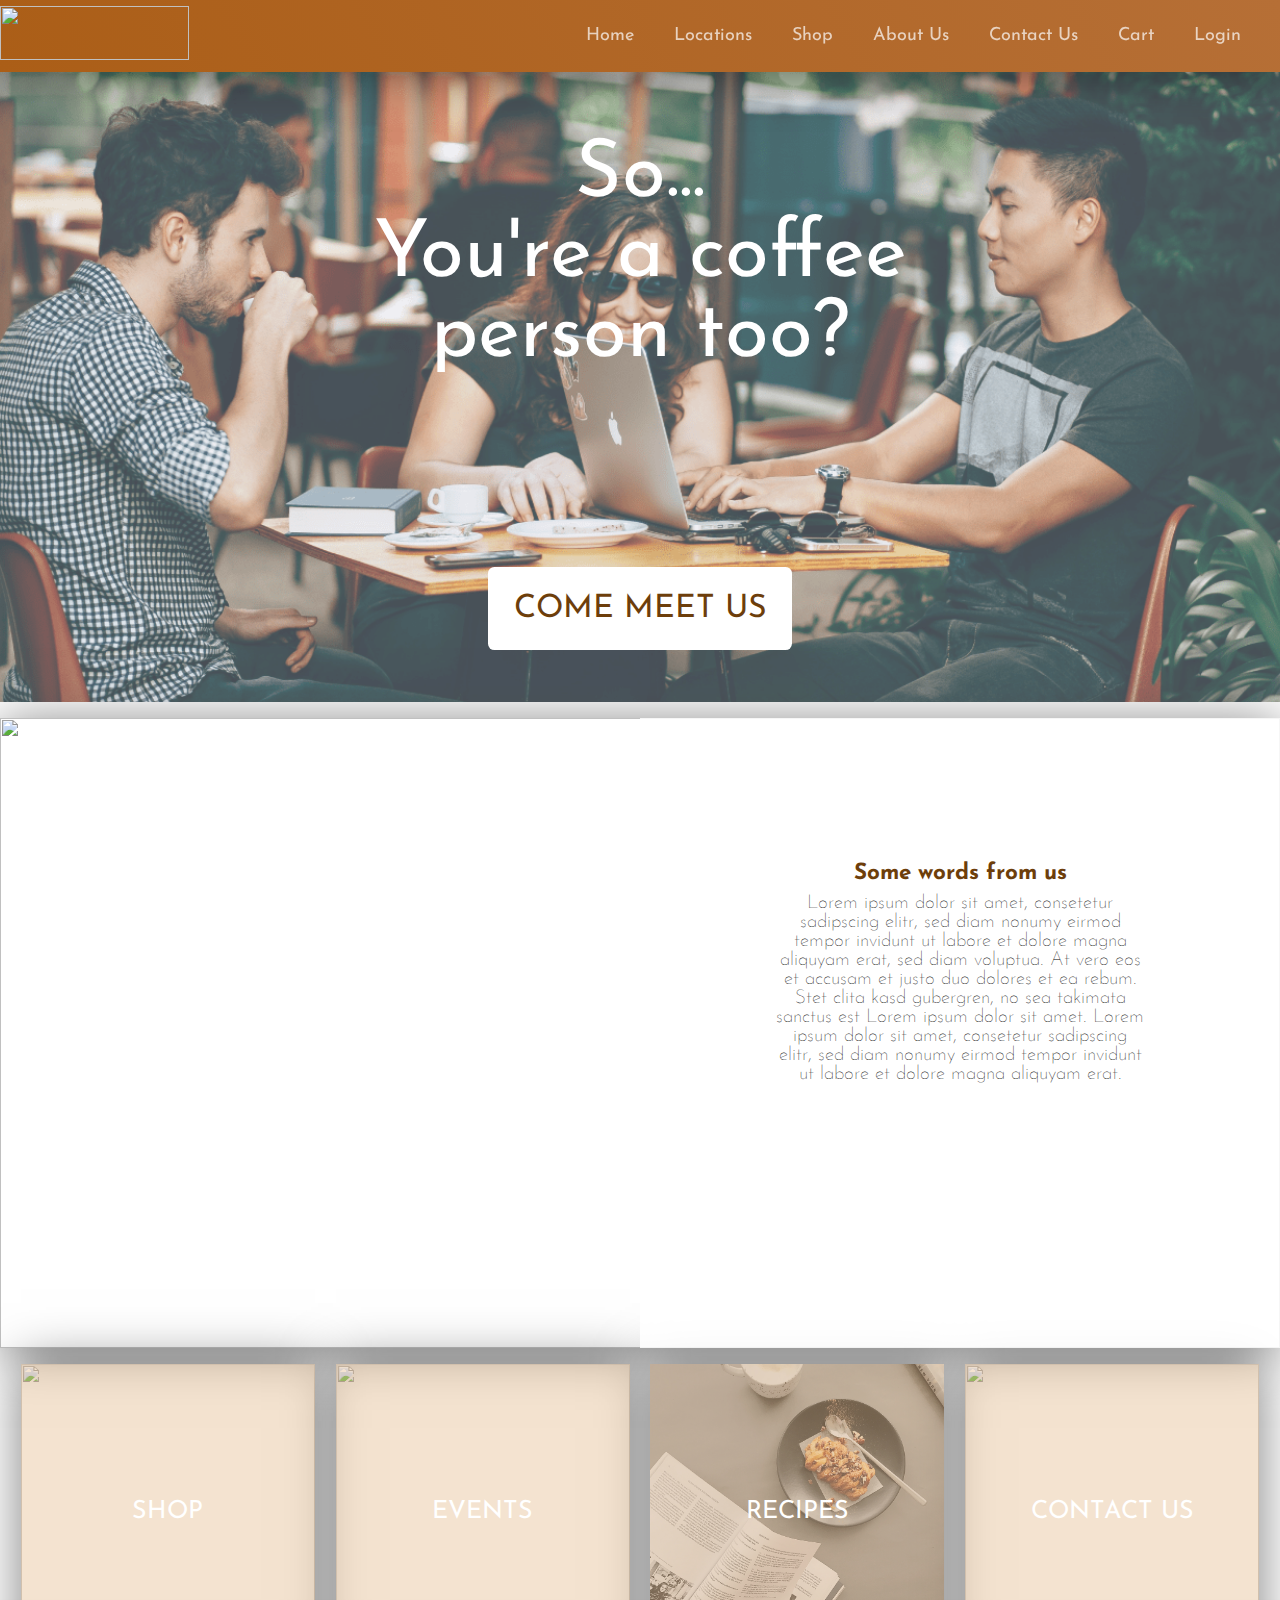
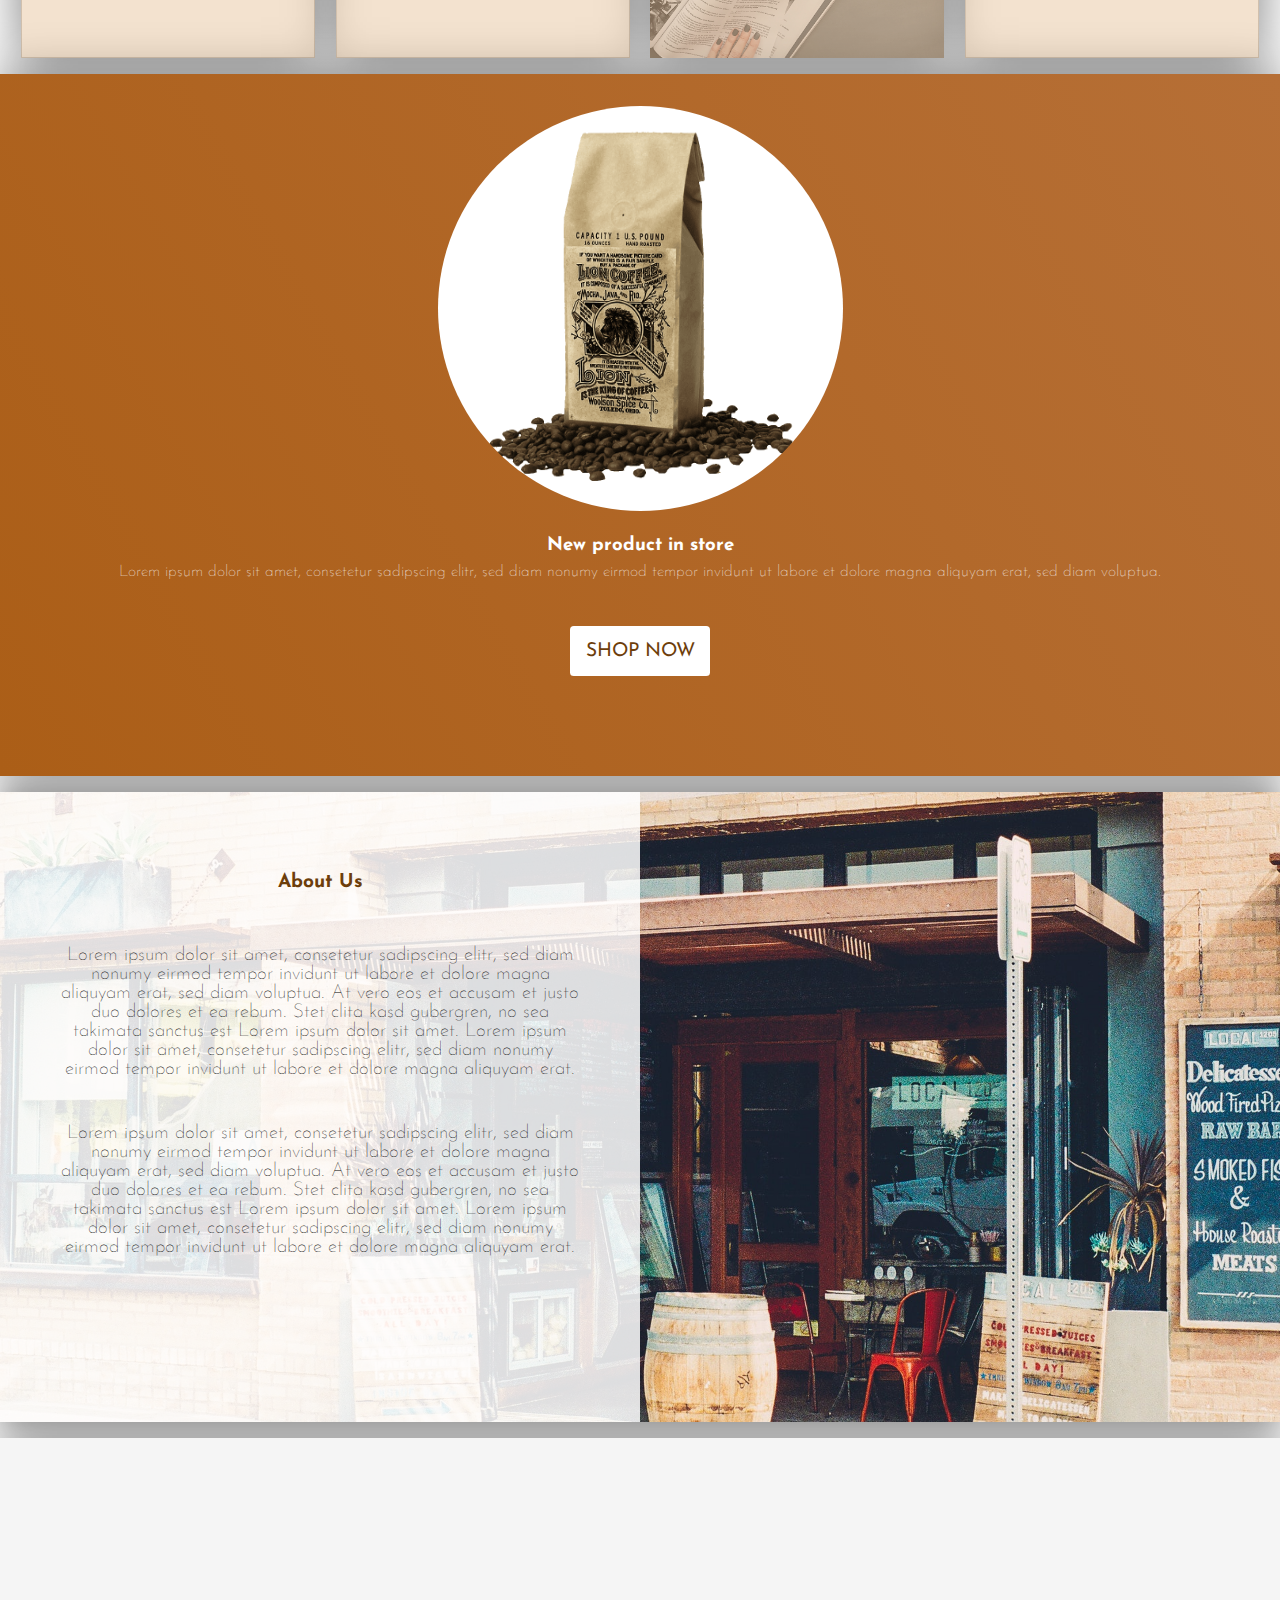
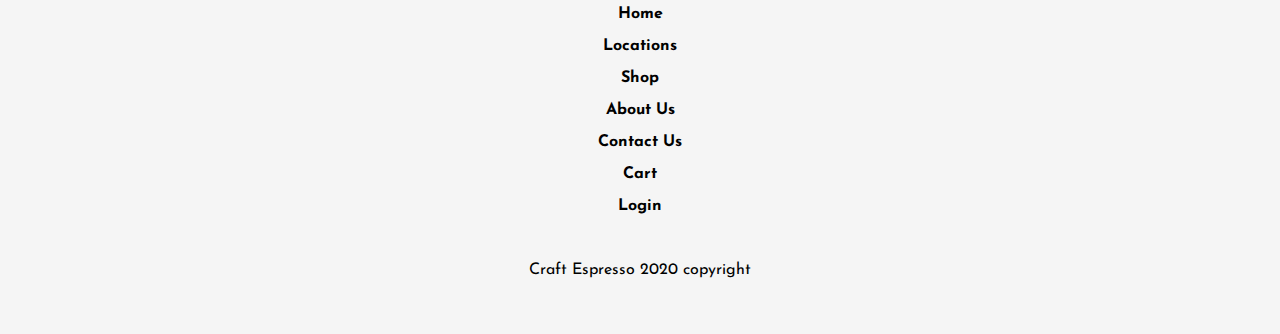
==== commit b5bfcd6b: "Update index.html" ====
--- a/index.html
+++ b/index.html
@@ -38,7 +38,7 @@
             <div class="hero-overlay"><p>So...<br>You're a coffee<br>person too?</p></div>
 
 
-            <img src="/pexels_helena_lopes_933964.png" alt="" class="hero-img">
+            <img src="pictures/pexels_helena_lopes_933964.png" alt="" class="hero-img">
             <div class="button-position">
             <a href="#" class="hero-button">COME MEET US</a>
         </div>
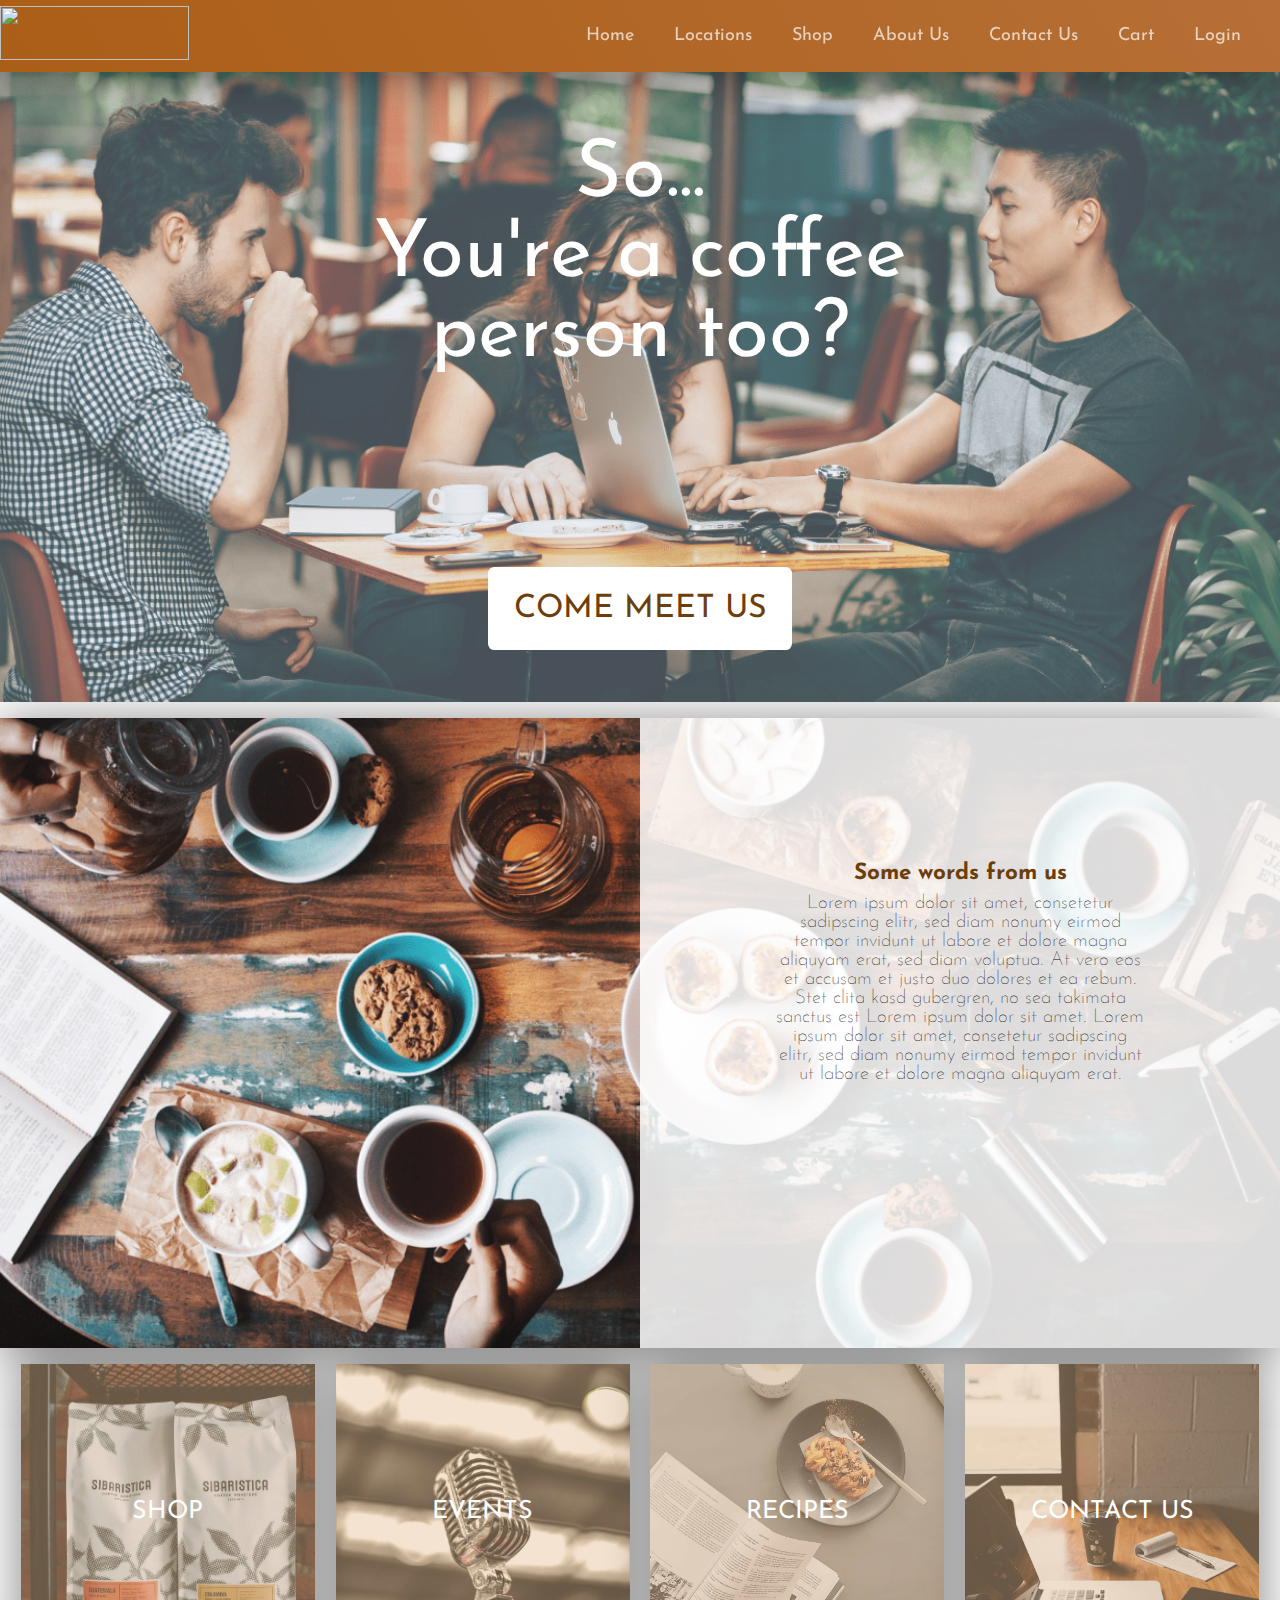
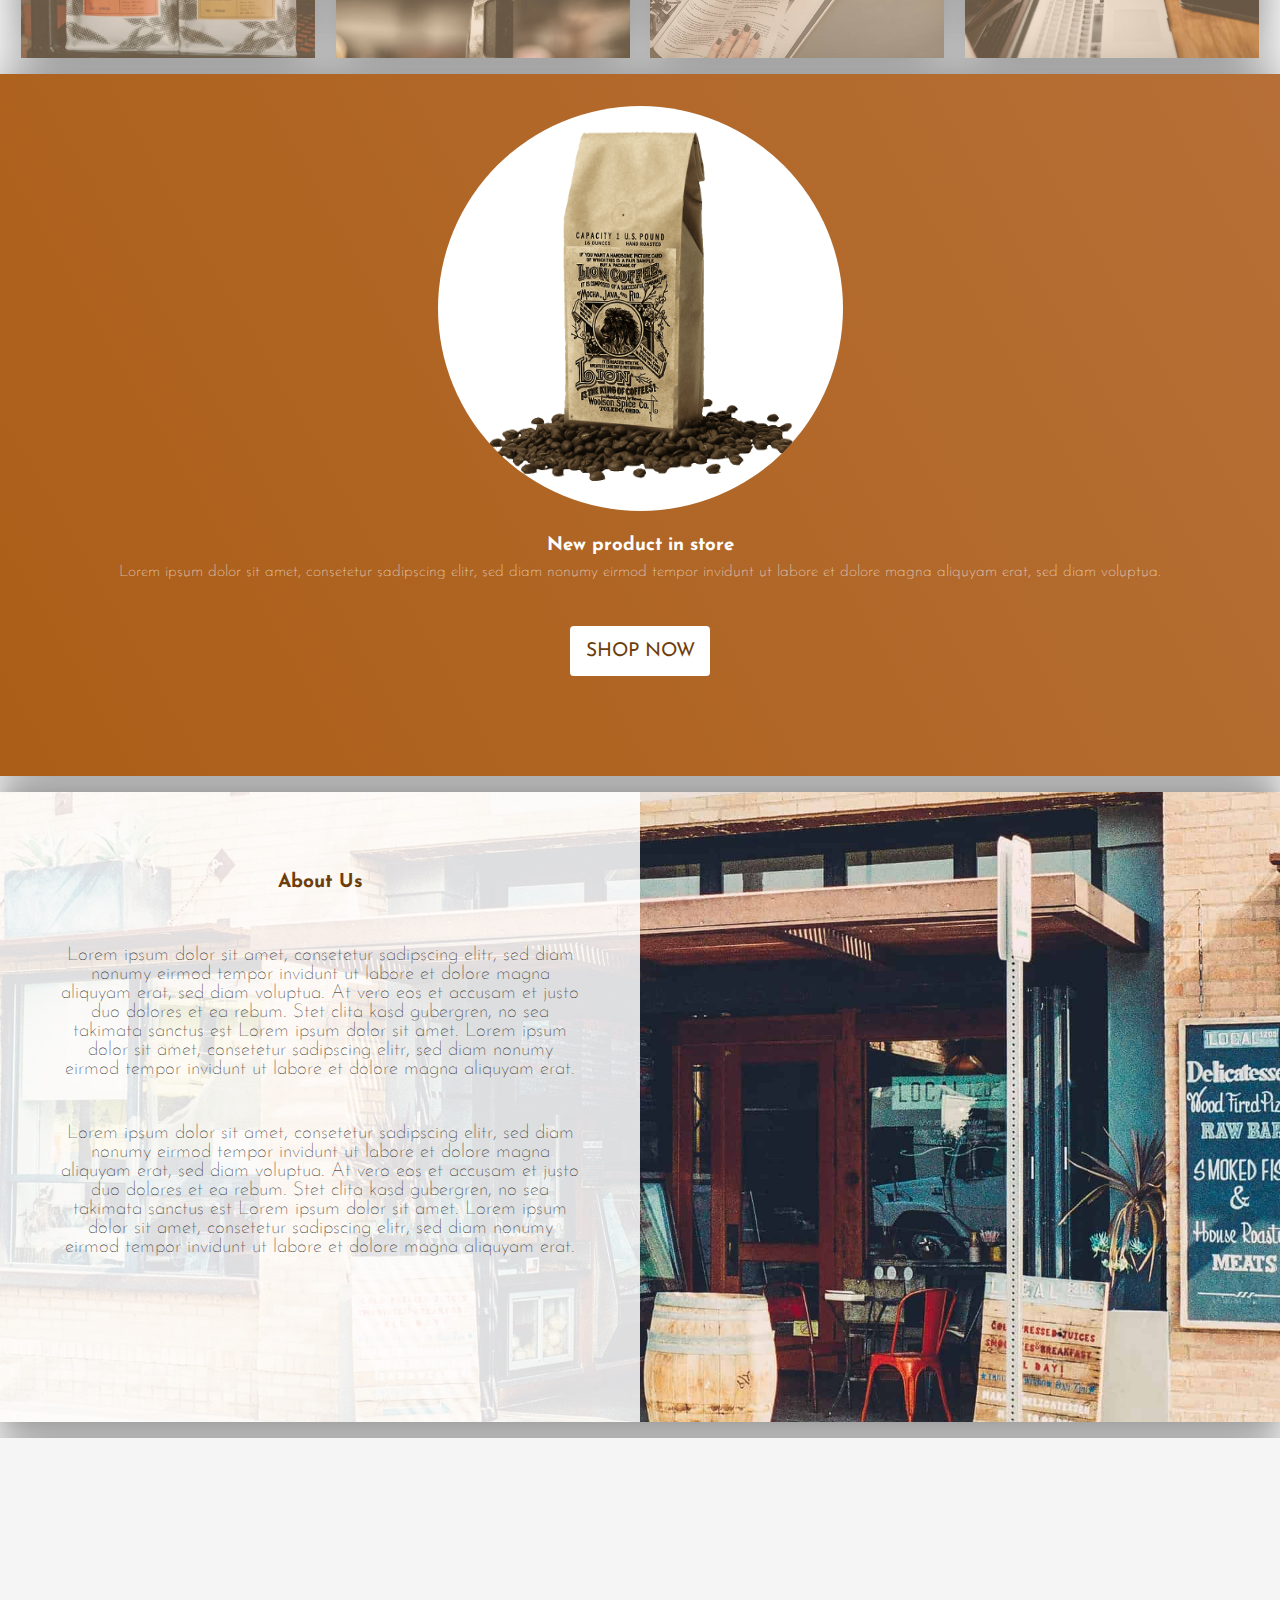
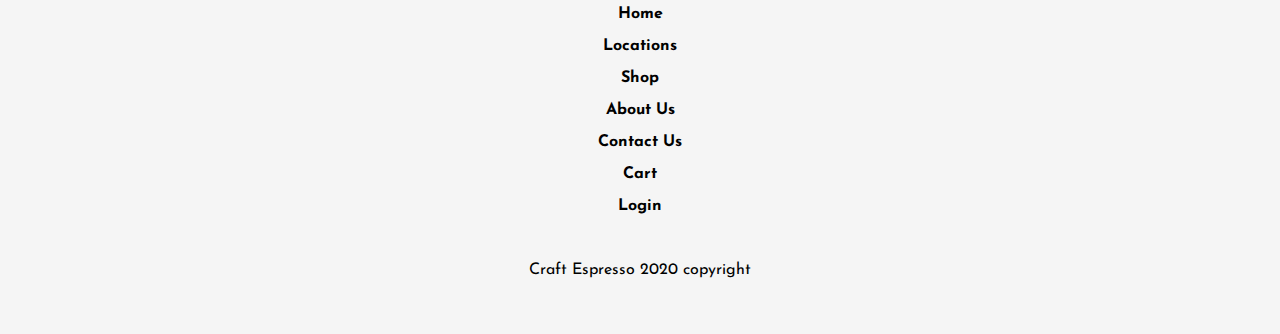
==== commit c2398cea: "Update index.html" ====
--- a/index.html
+++ b/index.html
@@ -24,7 +24,7 @@
       </a>
       <ul class="main-nav" id="js-menu">
         <li><a href="#" class="nav-links">Home</a></li>
-        <li><a href="#" class="nav-links">Locations</a></li>
+        <li><a href="Locations.html" class="nav-links">Locations</a></li>
         <li><a href="#" class="nav-links">Shop</a></li>        
         <li><a href="#" class="nav-links">About Us</a></li>
         <li><a href="#" class="nav-links">Contact Us</a></li>
@@ -47,7 +47,7 @@
     <!--Words-->
     <div>
         <div class="words-box">
-            <img src="/pexels_viktoria_alipatova_2074.png" alt="" class="hero-img">
+            <img src="pictures/pexels_viktoria_alipatova_2074.png" alt="" class="hero-img">
             <div class="words-overlay">
                 <div class="words">
                     <h3 style="color: #6d3e0b;padding: 1vh;"> Some words from us</h3>
@@ -60,7 +60,7 @@
     <div style="padding:1em ;">
     <div class="cards">
         <div class="card-item">
-              <img src="/pexels-cottonbro-4829069.jpg" alt="" class="image">
+              <img src="pictures/pexels-cottonbro-4829069.jpg" alt="" class="image">
               <div class="card-overlay">
                 <div class="text">SHOP</div>
                 <div class="overlay">
@@ -69,7 +69,7 @@
             </div>   
         </div>
         <div class="card-item">
-            <img src="/pexels-skitterphoto-675960.jpg" alt="" class="image">
+            <img src="pictures/pexels-skitterphoto-675960.jpg" alt="" class="image">
             <div class="card-overlay">            
                 <div class="text">EVENTS</div>
                 <div class="overlay">
@@ -78,7 +78,7 @@
             </div>  
         </div>
         <div class="card-item"> 
-            <img src="/pexels-daria-shevtsova-880478.jpg" alt="" class="image">
+            <img src="pictures/pexels-daria-shevtsova-880478.jpg" alt="" class="image">
             <div class="card-overlay">
                 <div class="text">RECIPES</div>            
                 <div class="overlay">
@@ -87,7 +87,7 @@
             </div>  
         </div>
         <div class="card-item">
-            <img src="/pexels-andrew-neel-1967535.jpg" alt="" class="image">
+            <img src="pictures/pexels-andrew-neel-1967535.jpg" alt="" class="image">
 <div class="card-overlay">          
     <div class="text">CONTACT US</div>  
     <div class="overlay">
@@ -114,7 +114,7 @@
     <!--About Us-->
     <div class="about-box">
         <div class="about-image-box">
-            <img src="pexels-jaymantri-2755.jpg" class="about-image">        
+            <img src="pictures/pexels-jaymantri-2755.jpg" class="about-image">        
         <div class="button-position">
             <a href="#" class="about-button">ABOUT US</a>
         </div>    
@@ -146,7 +146,7 @@
         <ul style="list-style-type: none;">
             
             <li><a href="#" class="foot-links">Home</a></li>
-            <li><a href="#" class="foot-links">Locations</a></li>
+            <li><a href="Locations.html" class="foot-links">Locations</a></li>
             <li><a href="#" class="foot-links">Shop</a></li>        
             <li><a href="#" class="foot-links">About Us</a></li>
             <li><a href="#" class="foot-links">Contact Us</a></li>
--- a/style.css
+++ b/style.css
@@ -135,7 +135,10 @@
 .product-button{
   transition: 0.3s;
 }
-
+.about-button:hover{
+  color: white;
+  background-color: hsla(0, 0%, 94%, 0.5);
+}
 
 
 @media only screen and (min-width:375px)and (max-width:399px){
